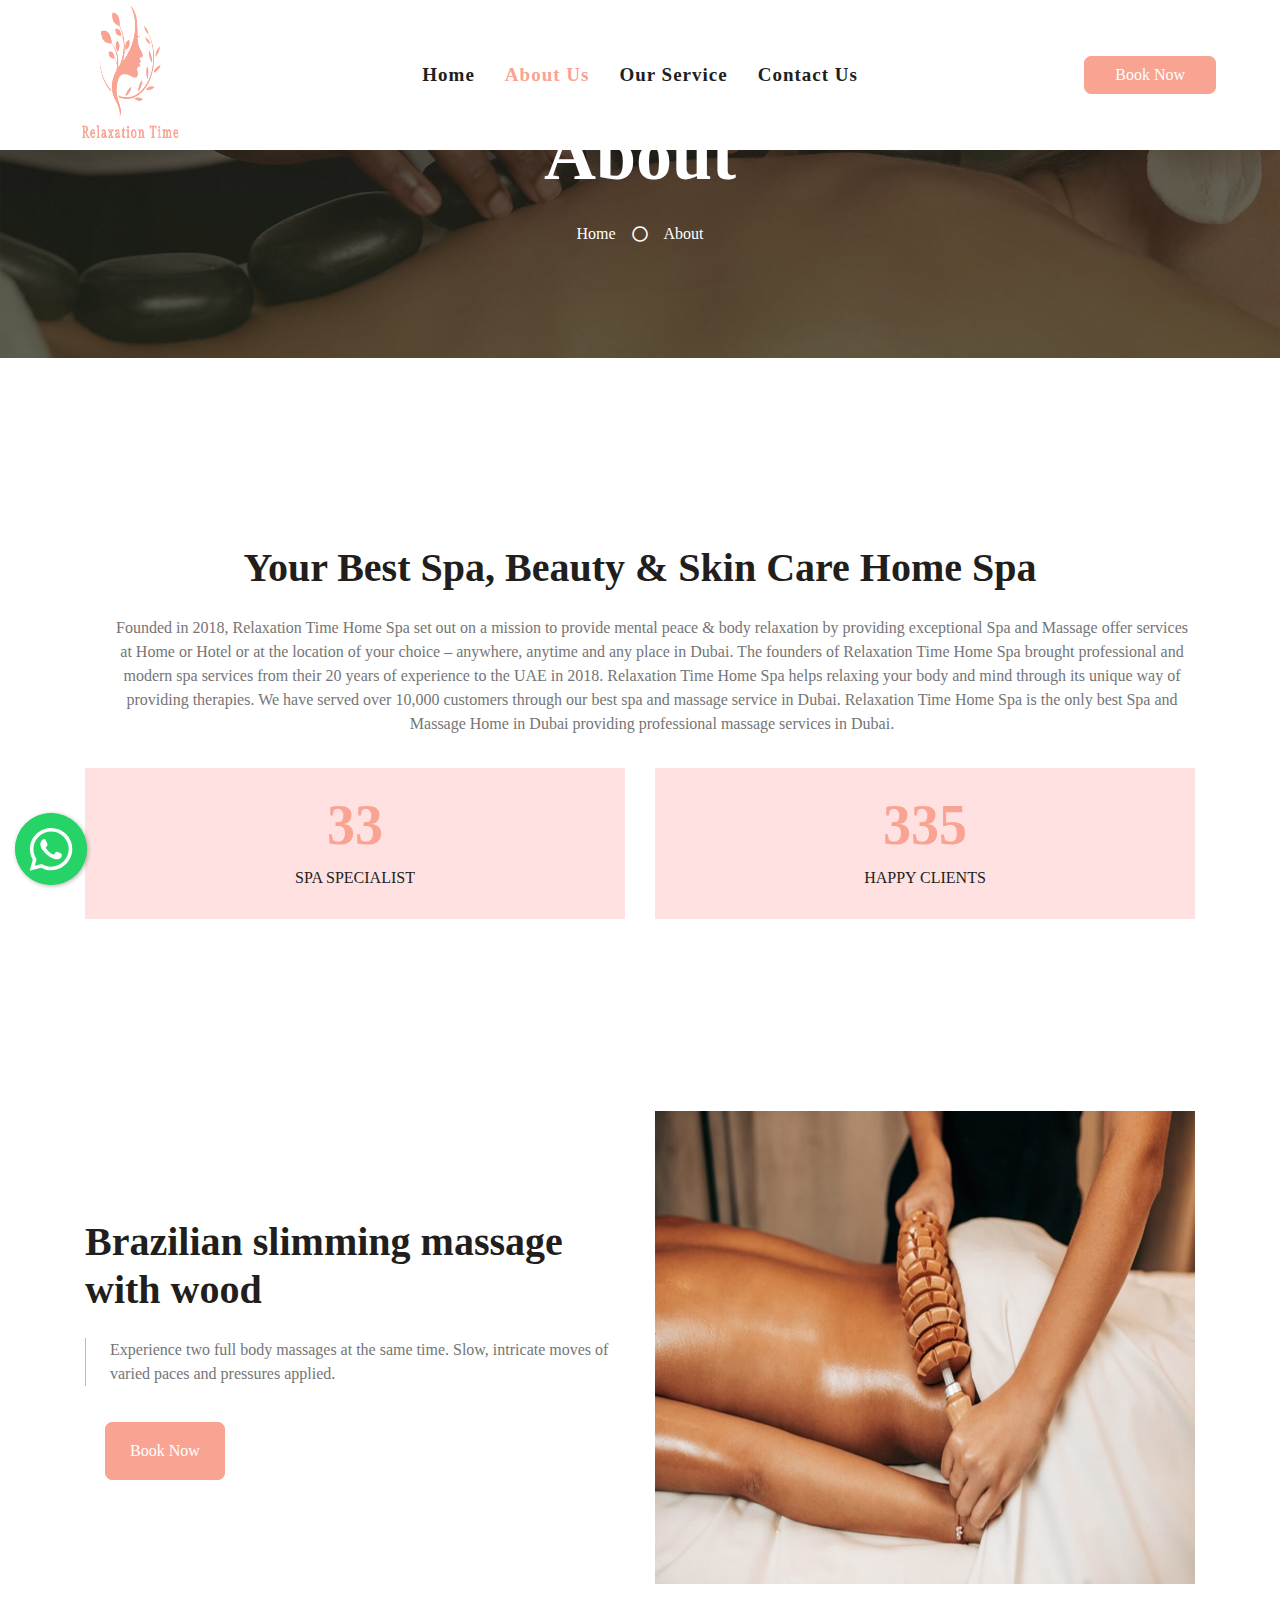
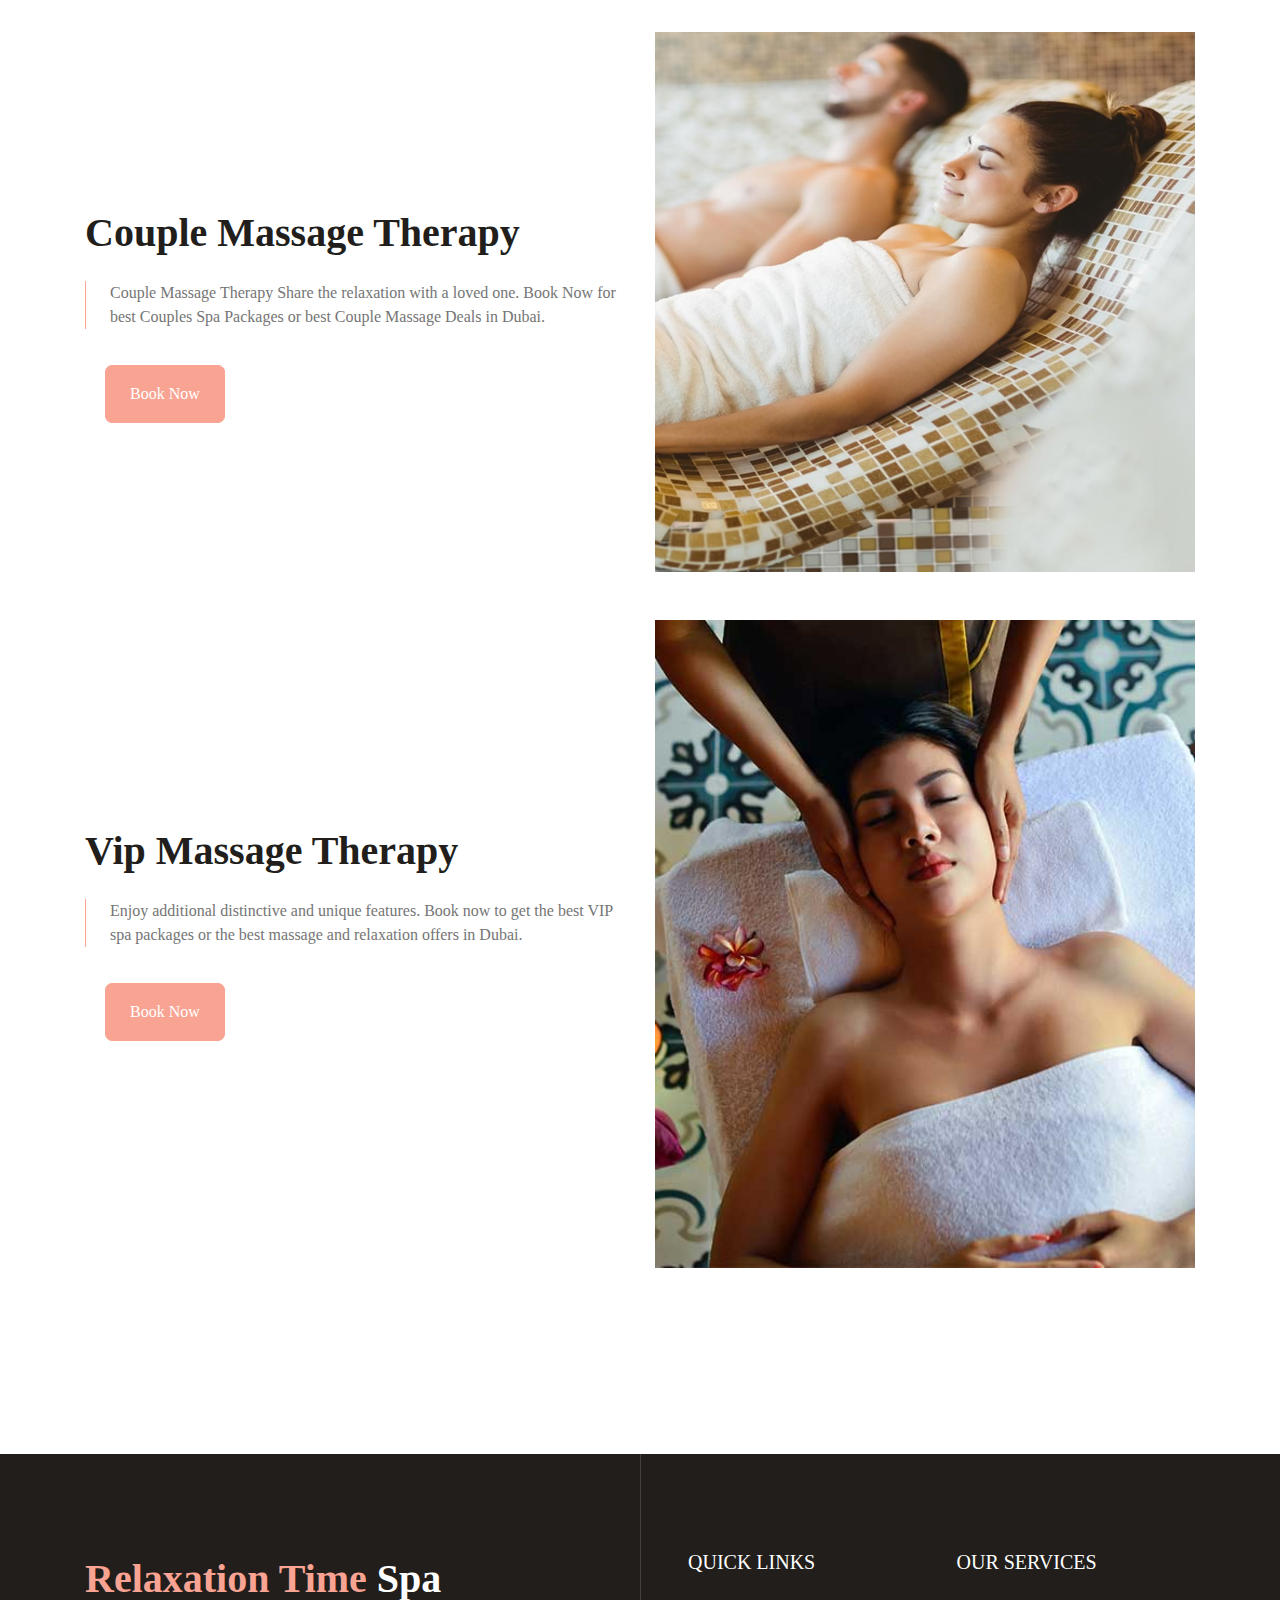
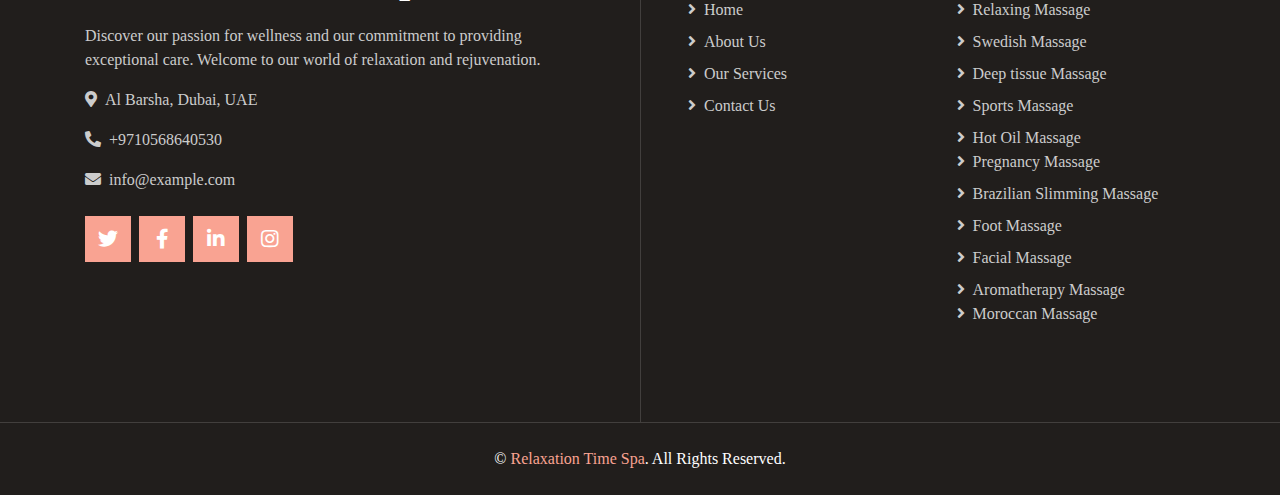
==== about.html @ ccd2147a "fix logo sizes" ====
<!DOCTYPE html>
<html lang="en">

<head>
    <meta charset="utf-8">
    <title>Relaxation time - Home spa</title>
    <meta content="width=device-width, initial-scale=1.0" name="viewport">


    <!-- Favicon -->
    <link href="img/favicon.ico" rel="icon">

    <!-- Google Web Fonts -->
    <link rel="preconnect" href="https://fonts.gstatic.com">
    <link href="https://fonts.googleapis.com/css2?family=Poppins:wght@400;500;600;700&display=swap" rel="stylesheet">

    <!-- Font Awesome -->
    <link href="https://cdnjs.cloudflare.com/ajax/libs/font-awesome/5.10.0/css/all.min.css" rel="stylesheet">

    <!-- Libraries Stylesheet -->
    <link href="lib/animate/animate.min.css" rel="stylesheet">
    <link href="lib/owlcarousel/assets/owl.carousel.min.css" rel="stylesheet">
    <link href="lib/tempusdominus/css/tempusdominus-bootstrap-4.min.css" rel="stylesheet" />

        <!-- Whatsapp package -->
        <link rel="stylesheet" href="css/floating-wpp.min.css">
    <!-- Customized Bootstrap Stylesheet -->
    <link href="css/style.css" rel="stylesheet">
</head>

<body>
    <!-- Topbar Start -->
    <!-- <div class="container-fluid bg-light d-none d-lg-block">
        <div class="row py-2 px-lg-5">
            <div class="col-lg-6 text-left mb-2 mb-lg-0">
                <div class="d-inline-flex align-items-center">
                    <small><i class="fa fa-phone-alt mr-2"></i>+012 345 6789</small>
                    <small class="px-3">|</small>
                    <small><i class="fa fa-envelope mr-2"></i>info@example.com</small>
                </div>
            </div>
            <div class="col-lg-6 text-right">
                <div class="d-inline-flex align-items-center">
                    <a class="text-primary px-2" href="">
                        <i class="fab fa-facebook-f"></i>
                    </a>
                    <a class="text-primary px-2" href="">
                        <i class="fab fa-twitter"></i>
                    </a>
                    <a class="text-primary px-2" href="">
                        <i class="fab fa-linkedin-in"></i>
                    </a>
                    <a class="text-primary px-2" href="">
                        <i class="fab fa-instagram"></i>
                    </a>
                    <a class="text-primary pl-2" href="">
                        <i class="fab fa-youtube"></i>
                    </a>
                </div>
            </div>
        </div>
    </div> -->
    <!-- Topbar End -->


    <!-- Navbar Start -->
    <div class="container-fluid p-0">
        <nav class="navbar navbar-expand-lg bg-white navbar-light py-3 py-lg-0 px-lg-5">
            <img href="index.html" class="navbar-brand ml-lg-3">
              <a href="index.html" style="justify-content: center;">  <img id="logo" src="img/logoo.png" >
            </a>
            <button type="button" class="navbar-toggler" data-toggle="collapse" data-target="#navbarCollapse">
                <span class="navbar-toggler-icon"></span>
            </button>
            <div class="collapse navbar-collapse justify-content-between px-lg-3" id="navbarCollapse">
                <div class="navbar-nav m-auto py-0">
                    <a href="index.html" class="nav-item nav-link">Home</a>
                    <a href="about.html" class="nav-item nav-link active">About Us</a>
                    <a href="service.html" class="nav-item nav-link">Our Service</a>
                    <!-- <a href="price.html" class="nav-item nav-link">Pricing</a> -->
                    <a href="contact.html" class="nav-item nav-link">Contact Us</a>                </div>
                <a href="" id="book-now" class="btn btn-primary d-none d-lg-block" onclick="openWhatsApp()">Book Now</a>
            </div>
        </nav>
    </div>
    <!-- Navbar End -->

<!-- whatsapp icon start-->

<div id="whatsapp"></div>


<!-- whatsapp icon end-->

    <!-- Header Start -->
    <div class="jumbotron jumbotron-fluid bg-jumbotron" style="margin-bottom: 90px;">
        <div class="container text-center py-5">
            <h3 class="text-white display-3 mb-4">About</h3>
            <div class="d-inline-flex align-items-center text-white">
                <p class="m-0"><a class="text-white" href="/index.html">Home</a></p>
                <i class="far fa-circle px-3"></i>
                <p class="m-0">About</p>
            </div>
        </div>
    </div>
    <!-- Header End -->


    <!-- About Start -->
    <div class="container-fluid py-5">
        <div class="container py-5">
            <div class="row align-items-center">

                <div class="col-lg-12">
                    <!-- <h6 class="d-inline-block text-primary text-uppercase bg-light py-1 px-2">About Us</h6> -->
                    <h1 class="mb-4" style="text-align: center;">Your Best Spa, Beauty & Skin Care Home Spa</h1>
                    <p class="pl-4  border-primary" style="text-align: center;">Founded in 2018, Relaxation Time Home Spa set out on a mission to provide mental peace & body relaxation by providing exceptional Spa and Massage offer services at Home or Hotel or at the location of your choice – anywhere, anytime and any place in Dubai. The founders of Relaxation Time Home Spa brought professional and modern spa services from their 20 years of experience to the UAE in 2018. Relaxation Time Home Spa helps relaxing your body and mind through its unique way of providing therapies. We have served over 10,000 customers through our best spa and massage service in Dubai. Relaxation Time Home Spa is the only best Spa and Massage Home in Dubai providing professional massage services in Dubai.</p>
                    <div class="row pt-3">
                        <div class="col-6">
                            <div class="bg-light text-center p-4">
                                <h3 class="display-4 text-primary" data-toggle="counter-up">99</h3>
                                <h6 class="text-uppercase">Spa Specialist</h6>
                            </div>
                        </div>
                        <div class="col-6">
                            <div class="bg-light text-center p-4">
                                <h3 class="display-4 text-primary" data-toggle="counter-up">999</h3>
                                <h6 class="text-uppercase">Happy Clients</h6>
                            </div>
                        </div>
                    </div>
                </div>

            </div>
        </div>
    </div>
    <!-- About End -->


  <!-- ////////////////////////////////////////////////////////////////////////////////////// -->

        <!-- Quick Start -->
        <div class="container-fluid py-5">
            <div class="container py-5">
                <div class="row align-items-center">
                    <div class="col-lg-6 mb-4">
                        <!-- <h6 class="d-inline-block text-primary text-uppercase bg-light py-1 px-2">About Us</h6> -->
                        <h1 class="mb-4">Brazilian slimming massage with wood</h1>
                        <p class="pl-4 border-left border-primary">Experience two full body massages at the same time. Slow, intricate moves of varied paces and pressures applied.</p>
                        <button class="btn btn-primary py-3 px-4" style="margin: 20px;" onclick="openWhatsApp()">
                            Book Now</button>
                    </div>
                    <div class="col-lg-6 pb-5 pb-lg-0">
                        <img class="img-fluid w-100 mb-5" src="img/service--1.jpeg" alt="">
                    </div>




                    <div class="col-lg-6">
                        
                        <!-- <h6 class="d-inline-block text-primary text-uppercase bg-light py-1 px-2">About Us</h6> -->
                        <h1 class="mb-4">Couple Massage Therapy</h1>
                        <p class="pl-4 border-left border-primary">Couple Massage Therapy Share the relaxation with a loved one. Book Now for best Couples Spa Packages or best Couple Massage Deals in Dubai.</p>
                       
                        <button class="btn btn-primary py-3 px-4" style="margin: 20px;" onclick="openWhatsApp()">
                            Book Now</button>
                        
                    </div>
                    <div class="col-lg-6 pb-5 pb-lg-0">
                        <img class="img-fluid w-100 mb-5" src="img/service--2.jpg" alt="">
                    </div>





                    <div class="col-lg-6">
                        <!-- <h6 class="d-inline-block text-primary text-uppercase bg-light py-1 px-2">About Us</h6> -->
                        <h1 class="mb-4">Vip Massage Therapy</h1>
                        <p class="pl-4 border-left border-primary">Enjoy additional distinctive and unique features. Book now to get the best VIP spa packages or the best massage and relaxation offers in Dubai.</p>
                        <button class="btn btn-primary py-3 px-4" style="margin: 20px;" onclick="openWhatsApp()">
                            Book Now</button>
                    </div>

                    <div class="col-lg-6 pb-5 pb-lg-0">
                        <img class="img-fluid w-100" src="img/service-3.jpg" alt="">
                    </div>
                </div>
            </div>
        </div>
        <!-- Quick End -->

        




   <!-- Footer Start -->
   <div class="footer container-fluid position-relative bg-dark py-5" style="margin-top: 90px;">
    <div class="container pt-5">
        <div class="row">
            <div class="col-lg-6 pr-lg-5 mb-5">
                <a href="index.html" class="navbar-brand">
                    <h1 class="mb-3 text-white"><span class="text-primary"> Relaxation Time </span> Spa </h1>
                </a>
                <p>Discover our passion for wellness and our commitment to providing exceptional care. Welcome to our world of relaxation and rejuvenation.</p>
                <p><i class="fa fa-map-marker-alt mr-2"></i>Al Barsha, Dubai, UAE</p>
                <p><i class="fa fa-phone-alt mr-2"></i>+9710568640530</p>
                <p><i class="fa fa-envelope mr-2"></i>info@example.com</p>
                <div class="d-flex justify-content-start mt-4">
                    <a class="btn btn-lg btn-primary btn-lg-square mr-2" href="#"><i class="fab fa-twitter"></i></a>
                    <a class="btn btn-lg btn-primary btn-lg-square mr-2" href="#"><i class="fab fa-facebook-f"></i></a>
                    <a class="btn btn-lg btn-primary btn-lg-square mr-2" href="#"><i class="fab fa-linkedin-in"></i></a>
                    <a class="btn btn-lg btn-primary btn-lg-square" href="#"><i class="fab fa-instagram"></i></a>
                </div>
            </div>
            <div class="col-lg-6 pl-lg-5">
                <div class="row">
                    <div class="col-lg-6 col-sm-6 mb-5">
                        <h5 class="text-white text-uppercase mb-4">Quick Links</h5>
                        <div class="d-flex flex-column justify-content-start">
                            <a class="text-white-50 mb-2" href="index.html"><i class="fa fa-angle-right mr-2"></i>Home</a>
                            <a class="text-white-50 mb-2" href="/about.html"><i class="fa fa-angle-right mr-2"></i>About Us</a>
                            <a class="text-white-50 mb-2" href="/service.html"><i class="fa fa-angle-right mr-2"></i>Our Services</a>
                            <!-- <a class="text-white-50 mb-2" href="/price.html"><i class="fa fa-angle-right mr-2"></i>Pricing Plan</a> -->
                            <a class="text-white-50" href="/contact.html"><i class="fa fa-angle-right mr-2"></i>Contact Us</a>
                        </div>
                    </div>
                    <div class="col-lg-6 col-sm-6 mb-5">
                        <h5 class="text-white text-uppercase mb-4">Our Services</h5>
                        <div class="d-flex flex-column justify-content-start">
                            <a class="text-white-50 mb-2" href="#" onclick="openWhatsApp()"><i class="fa fa-angle-right mr-2"></i>Relaxing Massage</a>
                            <a class="text-white-50 mb-2" href="#" onclick="openWhatsApp()"><i class="fa fa-angle-right mr-2"></i>Swedish Massage</a>
                            <a class="text-white-50 mb-2" href="#" onclick="openWhatsApp()"><i class="fa fa-angle-right mr-2"></i>Deep tissue Massage</a>
                            <a class="text-white-50 mb-2" href="#" onclick="openWhatsApp()"><i class="fa fa-angle-right mr-2"></i>Sports Massage</a>
                            <a class="text-white-50" href="#" onclick="openWhatsApp()"><i class="fa fa-angle-right mr-2"></i>Hot Oil Massage</a>
                            <a class="text-white-50 mb-2" href="#" onclick="openWhatsApp()"><i class="fa fa-angle-right mr-2"></i>Pregnancy Massage</a>
                            <a class="text-white-50 mb-2" href="#" onclick="openWhatsApp()"><i class="fa fa-angle-right mr-2"></i>Brazilian Slimming Massage</a>
                            <a class="text-white-50 mb-2" href="#" onclick="openWhatsApp()"><i class="fa fa-angle-right mr-2"></i>Foot Massage</a>
                            <a class="text-white-50 mb-2" href="#" onclick="openWhatsApp()"><i class="fa fa-angle-right mr-2"></i>Facial Massage</a>
                            <a class="text-white-50" href="#" onclick="openWhatsApp()"><i class="fa fa-angle-right mr-2"></i>Aromatherapy Massage</a>
                            <a class="text-white-50" href="#" onclick="openWhatsApp()"><i class="fa fa-angle-right mr-2"></i>Moroccan Massage</a> 
                        </div>
                    </div>
                    <!-- <div class="col-sm-12 mb-5">
                        <h5 class="text-white text-uppercase mb-4">Opening Time</h5>
                        <div class="w-100">
                            <div class="input-group">
                                    <ul class="list-inline">
                                        <li class="h6 py-1" style="color: white;"><i class="far fa-circle text-primary mr-3"></i>Every Day : 10:00 AM - 04:00 AM</li>
                                    </ul>
                                     <button href="" onclick="openWhatsApp()" class="btn btn-footer mt-2">Book Now</button> 
                                
                                 <input type="text" class="form-control border-light" style="padding: 30px;" placeholder="Your Email Address">
                                <div class="input-group-append">
                                    <button class="btn btn-primary px-4">Sign Up</button>
                                </div> 
                            </div>
                        </div>
                    </div> -->
                </div>
            </div>
        </div>
    </div>
</div>
<div class="container-fluid bg-dark text-light border-top py-4" style="border-color: rgba(256, 256, 256, .15) !important;">
    <div class="container">
        <div class="row">
            <div class="col-md-12 text-center text-md-left mb-3 mb-md-0">
                <p style="text-align: center;" class="m-0 text-white">&copy; <a href="#">Relaxation Time Spa</a>. All Rights Reserved.</p>
            </div>
        </div>
    </div>
</div>
<!-- Footer End -->


    <!-- Back to Top -->
    <a href="#" class="btn btn-lg btn-primary back-to-top"><i class="fa fa-angle-double-up"></i></a>


    <!-- JavaScript Libraries -->
    <script src="https://code.jquery.com/jquery-3.4.1.min.js"></script>
    <script src="https://stackpath.bootstrapcdn.com/bootstrap/4.4.1/js/bootstrap.bundle.min.js"></script>
    <script src="lib/easing/easing.min.js"></script>
    <script src="lib/waypoints/waypoints.min.js"></script>
    <script src="lib/counterup/counterup.min.js"></script>
    <script src="lib/owlcarousel/owl.carousel.min.js"></script>
    <script src="lib/tempusdominus/js/moment.min.js"></script>
    <script src="lib/tempusdominus/js/moment-timezone.min.js"></script>
    <script src="lib/tempusdominus/js/tempusdominus-bootstrap-4.min.js"></script>
    <script type="text/javascript" src="js/floating-wpp.min.js"></script>

    <!-- Contact Javascript File -->
    <script src="mail/jqBootstrapValidation.min.js"></script>
    <script src="mail/contact.js"></script>

    <!-- Template Javascript -->
    <script src="js/main.js"></script>
    <script>
        function redirectToPage(url) {
          window.location.href = url;
        }
        function openWhatsApp() {
    // رقم الهاتف
    var phoneNumber = '971556392757';

    // إنشاء الرابط لفتح محادثة جديدة على WhatsApp
    var url = 'https://wa.me/' + phoneNumber;

    // فتح الرابط في نافذة جديدة
    window.open(url, '_blank');
}

$('#whatsapp').floatingWhatsApp({
    phone: '5491133359850',
    popupMessage: 'Hello, how can we help you?',
    showPopup: true,
    showOnIE: false,
    headerTitle: 'Relaxation Home Spa',
    zIndex:9999,
    

});
        </script>
</body>

</html>
---- css/floating-wpp.min.css ----
.floating-wpp{position:fixed;bottom:15px;left:15px;font-size:14px;transition:bottom .2s}.floating-wpp .floating-wpp-button{position:relative;border-radius:50%;box-shadow:1px 1px 4px rgba(60,60,60,.4);transition:box-shadow .2s;cursor:pointer;overflow:hidden}.floating-wpp .floating-wpp-button img,.floating-wpp .floating-wpp-button svg{position:absolute;width:100%;height:auto;object-fit:cover;top:50%;left:50%;transform:translate3d(-50%,-50%,0);border-radius:50%}.floating-wpp:hover{bottom:17px}.floating-wpp:hover .floating-wpp-button{box-shadow:1px 2px 8px rgba(60,60,60,.4)}.floating-wpp .floating-wpp-popup{border-radius:6px;background-color:#E5DDD5;position:absolute;overflow:hidden;padding:0;box-shadow:1px 2px 8px rgba(60,60,60,.25);width:0;height:0;bottom:0;opacity:0;transition:bottom .1s ease-out,opacity .2s ease-out;transform-origin:bottom}.floating-wpp .floating-wpp-popup.active{padding:0 12px 12px;width:260px;height:auto;bottom:82px;opacity:1}.floating-wpp .floating-wpp-popup .floating-wpp-message{background-color:#fff;padding:8px;border-radius:0 5px 5px;box-shadow:1px 1px 1px rgba(0,0,0,.15);opacity:0;transition:opacity .2s}.floating-wpp .floating-wpp-popup.active .floating-wpp-message{opacity:1;transition-delay:.2s}.floating-wpp .floating-wpp-popup .floating-wpp-head{text-align:right;color:#fff;margin:0 -15px 10px;padding:6px 12px;display:flex;justify-content:space-between;cursor:pointer}.floating-wpp .floating-wpp-input-message{background-color:#fff;margin:10px -15px -15px;padding:0 15px;display:flex;align-items:center}.floating-wpp .floating-wpp-input-message textarea{border:1px solid #ccc;border-radius:4px;box-shadow:none;padding:8px;margin:10px 0;width:100%;max-width:100%;font-family:inherit;font-size:inherit;resize:none}.floating-wpp .floating-wpp-btn-send{margin-left:12px;font-size:0;cursor:pointer}
---- css/style.css ----
/******* Bootstrap Theming ********/
/*!
 * Bootstrap v4.5.3 (https://getbootstrap.com/)
 * Copyright 2011-2020 The Bootstrap Authors
 * Copyright 2011-2020 Twitter, Inc.
 * Licensed under MIT (https://github.com/twbs/bootstrap/blob/main/LICENSE)
 */
:root {
  --blue: #007bff;
  --indigo: #6610f2;
  --purple: #6f42c1;
  --pink: #e83e8c;
  --red: #dc3545;
  --orange: #fd7e14;
  --yellow: #ffc107;
  --green: #28a745;
  --teal: #20c997;
  --cyan: #17a2b8;
  --white: #fff;
  --gray: #6c757d;
  --gray-dark: #343a40;
  --primary: #F9A392;
  --secondary: #6EBBF6;
  --success: #28a745;
  --info: #17a2b8;
  --warning: #ffc107;
  --danger: #dc3545;
  --light: #FEF1EF;
  --dark: #211E1C;
  --breakpoint-xs: 0;
  --breakpoint-sm: 576px;
  --breakpoint-md: 768px;
  --breakpoint-lg: 992px;
  --breakpoint-xl: 1200px;
  --font-family-sans-serif: "Poppins", sans-serif;
  --font-family-monospace: SFMono-Regular, Menlo, Monaco, Consolas, "Liberation Mono", "Courier New", monospace;
    --font-family-cormorant:"Cormorant Garamond", serif;
}

*,
*::before,
*::after {
  box-sizing: border-box;
}

html {
  font-family: sans-serif;
  line-height: 1.15;
  -webkit-text-size-adjust: 100%;
  -webkit-tap-highlight-color: rgba(0, 0, 0, 0);
}

article, aside, figcaption, figure, footer, header, hgroup, main, nav, section {
  display: block;
}
.cormorant-garamond-regular {
    font-family: "Cormorant Garamond", serif;
    font-weight: 100;
    font-style: normal;
  }

body {
  margin: 0;
  font-family:'Times New Roman', Times, serif;
  font-size: 1rem;
  font-weight: 400;
  line-height: 1.5;
  color: #757575;
  text-align: left;
  background-color: #fff;
}

.description{
    margin-top: -30px;
    font-size: 55px;
    line-height: 1.03636em;
    font-weight: inherit;
}
.description-p{
font-size: 19px;
line-height: 1.842105263157895em;
font-weight: 300;
}

[tabindex="-1"]:focus:not(:focus-visible) {
  outline: 0 !important;
}

hr {
  box-sizing: content-box;
  height: 0;
  overflow: visible;
}

h1, h2, h3, h4, h5, h6 {
  margin-top: 0;
  margin-bottom: 0.5rem;
}

p {
  margin-top: 0;
  margin-bottom: 1rem;
}

#logo{
 height: 150px;
 width: 100px;
}

@media (max-width: 993px) {
  #logo{
  /* position:fixed; */
  margin-left: -395px;
  /* right: auto; */
}
}

@media (max-width: 800px) {
  #logo{
  /* position:fixed; */
  margin-left: -164px;
  /* right: auto; */
}
}


abbr[title],
abbr[data-original-title] {
  text-decoration: underline;
  text-decoration: underline dotted;
  cursor: help;
  border-bottom: 0;
  text-decoration-skip-ink: none;
}

address {
  margin-bottom: 1rem;
  font-style: normal;
  line-height: inherit;
}

ol,
ul,
dl {
  margin-top: 0;
  margin-bottom: 1rem;
}

ol ol,
ul ul,
ol ul,
ul ol {
  margin-bottom: 0;
}

dt {
  font-weight: 700;
}

dd {
  margin-bottom: .5rem;
  margin-left: 0;
}

blockquote {
  margin: 0 0 1rem;
}

b,
strong {
  font-weight: bolder;
}

small {
  font-size: 80%;
}

sub,
sup {
  position: relative;
  font-size: 75%;
  line-height: 0;
  vertical-align: baseline;
}

sub {
  bottom: -.25em;
}

sup {
  top: -.5em;
}

a {
  color: #F9A392;
  text-decoration: none;
  background-color: transparent;
}

a:hover {
  color: #f56649;
  text-decoration: underline;
}

a:not([href]):not([class]) {
  color: inherit;
  text-decoration: none;
}

a:not([href]):not([class]):hover {
  color: inherit;
  text-decoration: none;
}

pre,
code,
kbd,
samp {
  font-family: SFMono-Regular, Menlo, Monaco, Consolas, "Liberation Mono", "Courier New", monospace;
  font-size: 1em;
}

pre {
  margin-top: 0;
  margin-bottom: 1rem;
  overflow: auto;
  -ms-overflow-style: scrollbar;
}

figure {
  margin: 0 0 1rem;
}

img {
  vertical-align: middle;
  border-style: none;
}

svg {
  overflow: hidden;
  vertical-align: middle;
}

table {
  border-collapse: collapse;
}

caption {
  padding-top: 0.75rem;
  padding-bottom: 0.75rem;
  color: #6c757d;
  text-align: left;
  caption-side: bottom;
}

th {
  text-align: inherit;
  text-align: -webkit-match-parent;
}

label {
  display: inline-block;
  margin-bottom: 0.5rem;
}

button {
  border-radius: 0;
}

button:focus {
  outline: 1px dotted;
  outline: 5px auto -webkit-focus-ring-color;
}

input,
button,
select,
optgroup,
textarea {
  margin: 0;
  font-family: inherit;
  font-size: inherit;
  line-height: inherit;
}

button,
input {
  overflow: visible;
}

button,
select {
  text-transform: none;
}

[role="button"] {
  cursor: pointer;
}

select {
  word-wrap: normal;
}

button,
[type="button"],
[type="reset"],
[type="submit"] {
  -webkit-appearance: button;
}

button:not(:disabled),
[type="button"]:not(:disabled),
[type="reset"]:not(:disabled),
[type="submit"]:not(:disabled) {
  cursor: pointer;
}

button::-moz-focus-inner,
[type="button"]::-moz-focus-inner,
[type="reset"]::-moz-focus-inner,
[type="submit"]::-moz-focus-inner {
  padding: 0;
  border-style: none;
}

input[type="radio"],
input[type="checkbox"] {
  box-sizing: border-box;
  padding: 0;
}

textarea {
  overflow: auto;
  resize: vertical;
}

fieldset {
  min-width: 0;
  padding: 0;
  margin: 0;
  border: 0;
}

legend {
  display: block;
  width: 100%;
  max-width: 100%;
  padding: 0;
  margin-bottom: .5rem;
  font-size: 1.5rem;
  line-height: inherit;
  color: inherit;
  white-space: normal;
}

@media (max-width: 1200px) {
  legend {
    font-size: calc(1.275rem + 0.3vw) ;
  }
}

progress {
  vertical-align: baseline;
}

[type="number"]::-webkit-inner-spin-button,
[type="number"]::-webkit-outer-spin-button {
  height: auto;
}

[type="search"] {
  outline-offset: -2px;
  -webkit-appearance: none;
}

[type="search"]::-webkit-search-decoration {
  -webkit-appearance: none;
}

::-webkit-file-upload-button {
  font: inherit;
  -webkit-appearance: button;
}

output {
  display: inline-block;
}

summary {
  display: list-item;
  cursor: pointer;
}

template {
  display: none;
}

[hidden] {
  display: none !important;
}

h1, h2, h3, h4, h5, h6,
.h1, .h2, .h3, .h4, .h5, .h6 {
  margin-bottom: 0.5rem;
  font-weight: 500;
  line-height: 1.2;
  color: #211E1C;
}

h1, .h1 {
  font-size: 2.5rem;
}

@media (max-width: 1200px) {
  h1, .h1 {
    font-size: calc(1.375rem + 1.5vw) ;
  }
}

h2, .h2 {
  font-size: 2rem;
}

@media (max-width: 1200px) {
  h2, .h2 {
    font-size: calc(1.325rem + 0.9vw) ;
  }
}

h3, .h3 {
  font-size: 1.75rem;
}

@media (max-width: 1200px) {
  h3, .h3 {
    font-size: calc(1.3rem + 0.6vw) ;
  }
}

h4, .h4 {
  font-size: 1.5rem;
}

@media (max-width: 1200px) {
  h4, .h4 {
    font-size: calc(1.275rem + 0.3vw) ;
  }
}

h5, .h5 {
  font-size: 1.25rem;
}

h6, .h6 {
  font-size: 1rem;
}

.lead {
  font-size: 1.25rem;
  font-weight: 300;
}

.display-1 {
  font-size: 6rem;
  font-weight: 300;
  line-height: 1.2;
}

@media (max-width: 1200px) {
  .display-1 {
    font-size: calc(1.725rem + 5.7vw) ;
  }
}

.display-2 {
  font-size: 5.5rem;
  font-weight: 300;
  line-height: 1.2;
}

@media (max-width: 1200px) {
  .display-2 {
    font-size: calc(1.675rem + 5.1vw) ;
  }
}

.display-3 {
  font-size: 4.5rem;
  font-weight: 300;
  line-height: 1.2;
}

@media (max-width: 1200px) {
  .display-3 {
    font-size: calc(1.575rem + 3.9vw) ;
  }
}

.display-4 {
  font-size: 3.5rem;
  font-weight: 300;
  line-height: 1.2;
}

@media (max-width: 1200px) {
  .display-4 {
    font-size: calc(1.475rem + 2.7vw) ;
  }
}

hr {
  margin-top: 1rem;
  margin-bottom: 1rem;
  border: 0;
  border-top: 1px solid rgba(0, 0, 0, 0.1);
}

small,
.small {
  font-size: 80%;
  font-weight: 400;
}

mark,
.mark {
  padding: 0.2em;
  background-color: #fcf8e3;
}

.list-unstyled {
  padding-left: 0;
  list-style: none;
}

.list-inline {
  padding-left: 0;
  list-style: none;
}

.list-inline-item {
  display: inline-block;
}

.list-inline-item:not(:last-child) {
  margin-right: 0.5rem;
}

.initialism {
  font-size: 90%;
  text-transform: uppercase;
}

.blockquote {
  margin-bottom: 1rem;
  font-size: 1.25rem;
}

.blockquote-footer {
  display: block;
  font-size: 80%;
  color: #6c757d;
}

.blockquote-footer::before {
  content: "\2014\00A0";
}

.img-fluid {
  max-width: 100%;
  height: auto;
}

.img-thumbnail {
  padding: 0.25rem;
  background-color: #fff;
  border: 1px solid #dee2e6;
  max-width: 100%;
  height: auto;
}

.figure {
  display: inline-block;
}

.figure-img {
  margin-bottom: 0.5rem;
  line-height: 1;
}

.figure-caption {
  font-size: 90%;
  color: #6c757d;
}

code {
  font-size: 87.5%;
  color: #e83e8c;
  word-wrap: break-word;
}

a > code {
  color: inherit;
}

kbd {
  padding: 0.2rem 0.4rem;
  font-size: 87.5%;
  color: #fff;
  background-color: #212529;
}

kbd kbd {
  padding: 0;
  font-size: 100%;
  font-weight: 700;
}

pre {
  display: block;
  font-size: 87.5%;
  color: #212529;
}

pre code {
  font-size: inherit;
  color: inherit;
  word-break: normal;
}

.pre-scrollable {
  max-height: 340px;
  overflow-y: scroll;
}

.container,
.container-fluid,
.container-sm,
.container-md,
.container-lg,
.container-xl {
  width: 100%;
  padding-right: 15px;
  padding-left: 15px;
  margin-right: auto;
  margin-left: auto;
}


@media (min-width: 576px) {
  .container, .container-sm {
    max-width: 540px;
  }
}

@media (min-width: 768px) {
  .container, .container-sm, .container-md {
    max-width: 720px;
  }
}

@media (min-width: 992px) {
  .container, .container-sm, .container-md, .container-lg {
    max-width: 960px;
  }
}

@media (min-width: 1200px) {
  .container, .container-sm, .container-md, .container-lg, .container-xl {
    max-width: 1140px;
  }
}

.row {
  display: flex;
  flex-wrap: wrap;
  margin-right: -15px;
  margin-left: -15px;
}

.no-gutters {
  margin-right: 0;
  margin-left: 0;
}

.no-gutters > .col,
.no-gutters > [class*="col-"] {
  padding-right: 0;
  padding-left: 0;
}

.col-1, .col-2, .col-3, .col-4, .col-5, .col-6, .col-7, .col-8, .col-9, .col-10, .col-11, .col-12, .col,
.col-auto, .col-sm-1, .col-sm-2, .col-sm-3, .col-sm-4, .col-sm-5, .col-sm-6, .col-sm-7, .col-sm-8, .col-sm-9, .col-sm-10, .col-sm-11, .col-sm-12, .col-sm,
.col-sm-auto, .col-md-1, .col-md-2, .col-md-3, .col-md-4, .col-md-5, .col-md-6, .col-md-7, .col-md-8, .col-md-9, .col-md-10, .col-md-11, .col-md-12, .col-md,
.col-md-auto, .col-lg-1, .col-lg-2, .col-lg-3, .col-lg-4, .col-lg-5, .col-lg-6, .col-lg-7, .col-lg-8, .col-lg-9, .col-lg-10, .col-lg-11, .col-lg-12, .col-lg,
.col-lg-auto, .col-xl-1, .col-xl-2, .col-xl-3, .col-xl-4, .col-xl-5, .col-xl-6, .col-xl-7, .col-xl-8, .col-xl-9, .col-xl-10, .col-xl-11, .col-xl-12, .col-xl,
.col-xl-auto {
  position: relative;
  width: 100%;
  padding-right: 15px;
  padding-left: 15px;
}

.col {
  flex-basis: 0;
  flex-grow: 1;
  max-width: 100%;
}

.row-cols-1 > * {
  flex: 0 0 100%;
  max-width: 100%;
}

.row-cols-2 > * {
  flex: 0 0 50%;
  max-width: 50%;
}

.row-cols-3 > * {
  flex: 0 0 33.33333%;
  max-width: 33.33333%;
}

.row-cols-4 > * {
  flex: 0 0 25%;
  max-width: 25%;
}

.row-cols-5 > * {
  flex: 0 0 20%;
  max-width: 20%;
}

.row-cols-6 > * {
  flex: 0 0 16.66667%;
  max-width: 16.66667%;
}

.col-auto {
  flex: 0 0 auto;
  width: auto;
  max-width: 100%;
}

.col-1 {
  flex: 0 0 8.33333%;
  max-width: 8.33333%;
}

.col-2 {
  flex: 0 0 16.66667%;
  max-width: 16.66667%;
}

.col-3 {
  flex: 0 0 25%;
  max-width: 25%;
}

.col-4 {
  flex: 0 0 33.33333%;
  max-width: 33.33333%;
}

.col-5 {
  flex: 0 0 41.66667%;
  max-width: 41.66667%;
}

.col-6 {
  flex: 0 0 50%;
  max-width: 50%;
}

.col-7 {
  flex: 0 0 58.33333%;
  max-width: 58.33333%;
}

.col-8 {
  flex: 0 0 66.66667%;
  max-width: 66.66667%;
}

.col-9 {
  flex: 0 0 75%;
  max-width: 75%;
}

.col-10 {
  flex: 0 0 83.33333%;
  max-width: 83.33333%;
}

.col-11 {
  flex: 0 0 91.66667%;
  max-width: 91.66667%;
}

.col-12 {
  flex: 0 0 100%;
  max-width: 100%;
}

.order-first {
  order: -1;
}

.order-last {
  order: 13;
}

.order-0 {
  order: 0;
}

.order-1 {
  order: 1;
}

.order-2 {
  order: 2;
}

.order-3 {
  order: 3;
}

.order-4 {
  order: 4;
}

.order-5 {
  order: 5;
}

.order-6 {
  order: 6;
}

.order-7 {
  order: 7;
}

.order-8 {
  order: 8;
}

.order-9 {
  order: 9;
}

.order-10 {
  order: 10;
}

.order-11 {
  order: 11;
}

.order-12 {
  order: 12;
}

.offset-1 {
  margin-left: 8.33333%;
}

.offset-2 {
  margin-left: 16.66667%;
}

.offset-3 {
  margin-left: 25%;
}

.offset-4 {
  margin-left: 33.33333%;
}

.offset-5 {
  margin-left: 41.66667%;
}

.offset-6 {
  margin-left: 50%;
}

.offset-7 {
  margin-left: 58.33333%;
}

.offset-8 {
  margin-left: 66.66667%;
}

.offset-9 {
  margin-left: 75%;
}

.offset-10 {
  margin-left: 83.33333%;
}

.offset-11 {
  margin-left: 91.66667%;
}

@media (min-width: 576px) {
  .col-sm {
    flex-basis: 0;
    flex-grow: 1;
    max-width: 100%;
  }
  .row-cols-sm-1 > * {
    flex: 0 0 100%;
    max-width: 100%;
  }
  .row-cols-sm-2 > * {
    flex: 0 0 50%;
    max-width: 50%;
  }
  .row-cols-sm-3 > * {
    flex: 0 0 33.33333%;
    max-width: 33.33333%;
  }
  .row-cols-sm-4 > * {
    flex: 0 0 25%;
    max-width: 25%;
  }
  .row-cols-sm-5 > * {
    flex: 0 0 20%;
    max-width: 20%;
  }
  .row-cols-sm-6 > * {
    flex: 0 0 16.66667%;
    max-width: 16.66667%;
  }
  .col-sm-auto {
    flex: 0 0 auto;
    width: auto;
    max-width: 100%;
  }
  .col-sm-1 {
    flex: 0 0 8.33333%;
    max-width: 8.33333%;
  }
  .col-sm-2 {
    flex: 0 0 16.66667%;
    max-width: 16.66667%;
  }
  .col-sm-3 {
    flex: 0 0 25%;
    max-width: 25%;
  }
  .col-sm-4 {
    flex: 0 0 33.33333%;
    max-width: 33.33333%;
  }
  .col-sm-5 {
    flex: 0 0 41.66667%;
    max-width: 41.66667%;
  }
  .col-sm-6 {
    flex: 0 0 50%;
    max-width: 50%;
  }
  .col-sm-7 {
    flex: 0 0 58.33333%;
    max-width: 58.33333%;
  }
  .col-sm-8 {
    flex: 0 0 66.66667%;
    max-width: 66.66667%;
  }
  .col-sm-9 {
    flex: 0 0 75%;
    max-width: 75%;
  }
  .col-sm-10 {
    flex: 0 0 83.33333%;
    max-width: 83.33333%;
  }
  .col-sm-11 {
    flex: 0 0 91.66667%;
    max-width: 91.66667%;
  }
  .col-sm-12 {
    flex: 0 0 100%;
    max-width: 100%;
  }
  .order-sm-first {
    order: -1;
  }
  .order-sm-last {
    order: 13;
  }
  .order-sm-0 {
    order: 0;
  }
  .order-sm-1 {
    order: 1;
  }
  .order-sm-2 {
    order: 2;
  }
  .order-sm-3 {
    order: 3;
  }
  .order-sm-4 {
    order: 4;
  }
  .order-sm-5 {
    order: 5;
  }
  .order-sm-6 {
    order: 6;
  }
  .order-sm-7 {
    order: 7;
  }
  .order-sm-8 {
    order: 8;
  }
  .order-sm-9 {
    order: 9;
  }
  .order-sm-10 {
    order: 10;
  }
  .order-sm-11 {
    order: 11;
  }
  .order-sm-12 {
    order: 12;
  }
  .offset-sm-0 {
    margin-left: 0;
  }
  .offset-sm-1 {
    margin-left: 8.33333%;
  }
  .offset-sm-2 {
    margin-left: 16.66667%;
  }
  .offset-sm-3 {
    margin-left: 25%;
  }
  .offset-sm-4 {
    margin-left: 33.33333%;
  }
  .offset-sm-5 {
    margin-left: 41.66667%;
  }
  .offset-sm-6 {
    margin-left: 50%;
  }
  .offset-sm-7 {
    margin-left: 58.33333%;
  }
  .offset-sm-8 {
    margin-left: 66.66667%;
  }
  .offset-sm-9 {
    margin-left: 75%;
  }
  .offset-sm-10 {
    margin-left: 83.33333%;
  }
  .offset-sm-11 {
    margin-left: 91.66667%;
  }
}

@media (min-width: 768px) {
  .col-md {
    flex-basis: 0;
    flex-grow: 1;
    max-width: 100%;
  }
  .row-cols-md-1 > * {
    flex: 0 0 100%;
    max-width: 100%;
  }
  .row-cols-md-2 > * {
    flex: 0 0 50%;
    max-width: 50%;
  }
  .row-cols-md-3 > * {
    flex: 0 0 33.33333%;
    max-width: 33.33333%;
  }
  .row-cols-md-4 > * {
    flex: 0 0 25%;
    max-width: 25%;
  }
  .row-cols-md-5 > * {
    flex: 0 0 20%;
    max-width: 20%;
  }
  .row-cols-md-6 > * {
    flex: 0 0 16.66667%;
    max-width: 16.66667%;
  }
  .col-md-auto {
    flex: 0 0 auto;
    width: auto;
    max-width: 100%;
  }
  .col-md-1 {
    flex: 0 0 8.33333%;
    max-width: 8.33333%;
  }
  .col-md-2 {
    flex: 0 0 16.66667%;
    max-width: 16.66667%;
  }
  .col-md-3 {
    flex: 0 0 25%;
    max-width: 25%;
  }
  .col-md-4 {
    flex: 0 0 33.33333%;
    max-width: 33.33333%;
  }
  .col-md-5 {
    flex: 0 0 41.66667%;
    max-width: 41.66667%;
  }
  .col-md-6 {
    flex: 0 0 50%;
    max-width: 50%;
  }
  .col-md-7 {
    flex: 0 0 58.33333%;
    max-width: 58.33333%;
  }
  .col-md-8 {
    flex: 0 0 66.66667%;
    max-width: 66.66667%;
  }
  .col-md-9 {
    flex: 0 0 75%;
    max-width: 75%;
  }
  .col-md-10 {
    flex: 0 0 83.33333%;
    max-width: 83.33333%;
  }
  .col-md-11 {
    flex: 0 0 91.66667%;
    max-width: 91.66667%;
  }
  .col-md-12 {
    flex: 0 0 100%;
    max-width: 100%;
  }
  .order-md-first {
    order: -1;
  }
  .order-md-last {
    order: 13;
  }
  .order-md-0 {
    order: 0;
  }
  .order-md-1 {
    order: 1;
  }
  .order-md-2 {
    order: 2;
  }
  .order-md-3 {
    order: 3;
  }
  .order-md-4 {
    order: 4;
  }
  .order-md-5 {
    order: 5;
  }
  .order-md-6 {
    order: 6;
  }
  .order-md-7 {
    order: 7;
  }
  .order-md-8 {
    order: 8;
  }
  .order-md-9 {
    order: 9;
  }
  .order-md-10 {
    order: 10;
  }
  .order-md-11 {
    order: 11;
  }
  .order-md-12 {
    order: 12;
  }
  .offset-md-0 {
    margin-left: 0;
  }
  .offset-md-1 {
    margin-left: 8.33333%;
  }
  .offset-md-2 {
    margin-left: 16.66667%;
  }
  .offset-md-3 {
    margin-left: 25%;
  }
  .offset-md-4 {
    margin-left: 33.33333%;
  }
  .offset-md-5 {
    margin-left: 41.66667%;
  }
  .offset-md-6 {
    margin-left: 50%;
  }
  .offset-md-7 {
    margin-left: 58.33333%;
  }
  .offset-md-8 {
    margin-left: 66.66667%;
  }
  .offset-md-9 {
    margin-left: 75%;
  }
  .offset-md-10 {
    margin-left: 83.33333%;
  }
  .offset-md-11 {
    margin-left: 91.66667%;
  }
}

@media (min-width: 992px) {
  .col-lg {
    flex-basis: 0;
    flex-grow: 1;
    max-width: 100%;
  }
  .row-cols-lg-1 > * {
    flex: 0 0 100%;
    max-width: 100%;
  }
  .row-cols-lg-2 > * {
    flex: 0 0 50%;
    max-width: 50%;
  }
  .row-cols-lg-3 > * {
    flex: 0 0 33.33333%;
    max-width: 33.33333%;
  }
  .row-cols-lg-4 > * {
    flex: 0 0 25%;
    max-width: 25%;
  }
  .row-cols-lg-5 > * {
    flex: 0 0 20%;
    max-width: 20%;
  }
  .row-cols-lg-6 > * {
    flex: 0 0 16.66667%;
    max-width: 16.66667%;
  }
  .col-lg-auto {
    flex: 0 0 auto;
    width: auto;
    max-width: 100%;
  }
  .col-lg-1 {
    flex: 0 0 8.33333%;
    max-width: 8.33333%;
  }
  .col-lg-2 {
    flex: 0 0 16.66667%;
    max-width: 16.66667%;
  }
  .col-lg-3 {
    flex: 0 0 25%;
    max-width: 25%;
  }
  .col-lg-4 {
    flex: 0 0 33.33333%;
    max-width: 33.33333%;
  }
  .col-lg-5 {
    flex: 0 0 41.66667%;
    max-width: 41.66667%;
  }
  .col-lg-6 {
    flex: 0 0 50%;
    max-width: 50%;
  }
  .col-lg-7 {
    flex: 0 0 58.33333%;
    max-width: 58.33333%;
  }
  .col-lg-8 {
    flex: 0 0 66.66667%;
    max-width: 66.66667%;
  }
  .col-lg-9 {
    flex: 0 0 75%;
    max-width: 75%;
  }
  .col-lg-10 {
    flex: 0 0 83.33333%;
    max-width: 83.33333%;
  }
  .col-lg-11 {
    flex: 0 0 91.66667%;
    max-width: 91.66667%;
  }
  .col-lg-12 {
    flex: 0 0 100%;
    max-width: 100%;
  }
  .order-lg-first {
    order: -1;
  }
  .order-lg-last {
    order: 13;
  }
  .order-lg-0 {
    order: 0;
  }
  .order-lg-1 {
    order: 1;
  }
  .order-lg-2 {
    order: 2;
  }
  .order-lg-3 {
    order: 3;
  }
  .order-lg-4 {
    order: 4;
  }
  .order-lg-5 {
    order: 5;
  }
  .order-lg-6 {
    order: 6;
  }
  .order-lg-7 {
    order: 7;
  }
  .order-lg-8 {
    order: 8;
  }
  .order-lg-9 {
    order: 9;
  }
  .order-lg-10 {
    order: 10;
  }
  .order-lg-11 {
    order: 11;
  }
  .order-lg-12 {
    order: 12;
  }
  .offset-lg-0 {
    margin-left: 0;
  }
  .offset-lg-1 {
    margin-left: 8.33333%;
  }
  .offset-lg-2 {
    margin-left: 16.66667%;
  }
  .offset-lg-3 {
    margin-left: 25%;
  }
  .offset-lg-4 {
    margin-left: 33.33333%;
  }
  .offset-lg-5 {
    margin-left: 41.66667%;
  }
  .offset-lg-6 {
    margin-left: 50%;
  }
  .offset-lg-7 {
    margin-left: 58.33333%;
  }
  .offset-lg-8 {
    margin-left: 66.66667%;
  }
  .offset-lg-9 {
    margin-left: 75%;
  }
  .offset-lg-10 {
    margin-left: 83.33333%;
  }
  .offset-lg-11 {
    margin-left: 91.66667%;
  }
}

@media (min-width: 1200px) {
  .col-xl {
    flex-basis: 0;
    flex-grow: 1;
    max-width: 100%;
  }
  .row-cols-xl-1 > * {
    flex: 0 0 100%;
    max-width: 100%;
  }
  .row-cols-xl-2 > * {
    flex: 0 0 50%;
    max-width: 50%;
  }
  .row-cols-xl-3 > * {
    flex: 0 0 33.33333%;
    max-width: 33.33333%;
  }
  .row-cols-xl-4 > * {
    flex: 0 0 25%;
    max-width: 25%;
  }
  .row-cols-xl-5 > * {
    flex: 0 0 20%;
    max-width: 20%;
  }
  .row-cols-xl-6 > * {
    flex: 0 0 16.66667%;
    max-width: 16.66667%;
  }
  .col-xl-auto {
    flex: 0 0 auto;
    width: auto;
    max-width: 100%;
  }
  .col-xl-1 {
    flex: 0 0 8.33333%;
    max-width: 8.33333%;
  }
  .col-xl-2 {
    flex: 0 0 16.66667%;
    max-width: 16.66667%;
  }
  .col-xl-3 {
    flex: 0 0 25%;
    max-width: 25%;
  }
  .col-xl-4 {
    flex: 0 0 33.33333%;
    max-width: 33.33333%;
  }
  .col-xl-5 {
    flex: 0 0 41.66667%;
    max-width: 41.66667%;
  }
  .col-xl-6 {
    flex: 0 0 50%;
    max-width: 50%;
  }
  .col-xl-7 {
    flex: 0 0 58.33333%;
    max-width: 58.33333%;
  }
  .col-xl-8 {
    flex: 0 0 66.66667%;
    max-width: 66.66667%;
  }
  .col-xl-9 {
    flex: 0 0 75%;
    max-width: 75%;
  }
  .col-xl-10 {
    flex: 0 0 83.33333%;
    max-width: 83.33333%;
  }
  .col-xl-11 {
    flex: 0 0 91.66667%;
    max-width: 91.66667%;
  }
  .col-xl-12 {
    flex: 0 0 100%;
    max-width: 100%;
  }
  .order-xl-first {
    order: -1;
  }
  .order-xl-last {
    order: 13;
  }
  .order-xl-0 {
    order: 0;
  }
  .order-xl-1 {
    order: 1;
  }
  .order-xl-2 {
    order: 2;
  }
  .order-xl-3 {
    order: 3;
  }
  .order-xl-4 {
    order: 4;
  }
  .order-xl-5 {
    order: 5;
  }
  .order-xl-6 {
    order: 6;
  }
  .order-xl-7 {
    order: 7;
  }
  .order-xl-8 {
    order: 8;
  }
  .order-xl-9 {
    order: 9;
  }
  .order-xl-10 {
    order: 10;
  }
  .order-xl-11 {
    order: 11;
  }
  .order-xl-12 {
    order: 12;
  }
  .offset-xl-0 {
    margin-left: 0;
  }
  .offset-xl-1 {
    margin-left: 8.33333%;
  }
  .offset-xl-2 {
    margin-left: 16.66667%;
  }
  .offset-xl-3 {
    margin-left: 25%;
  }
  .offset-xl-4 {
    margin-left: 33.33333%;
  }
  .offset-xl-5 {
    margin-left: 41.66667%;
  }
  .offset-xl-6 {
    margin-left: 50%;
  }
  .offset-xl-7 {
    margin-left: 58.33333%;
  }
  .offset-xl-8 {
    margin-left: 66.66667%;
  }
  .offset-xl-9 {
    margin-left: 75%;
  }
  .offset-xl-10 {
    margin-left: 83.33333%;
  }
  .offset-xl-11 {
    margin-left: 91.66667%;
  }
}

.table {
  width: 100%;
  margin-bottom: 1rem;
  color: #757575;
}

.table th,
.table td {
  padding: 0.75rem;
  vertical-align: top;
  border-top: 1px solid #dee2e6;
}

.table thead th {
  vertical-align: bottom;
  border-bottom: 2px solid #dee2e6;
}

.table tbody + tbody {
  border-top: 2px solid #dee2e6;
}

.table-sm th,
.table-sm td {
  padding: 0.3rem;
}

.table-bordered {
  border: 1px solid #dee2e6;
}

.table-bordered th,
.table-bordered td {
  border: 1px solid #dee2e6;
}

.table-bordered thead th,
.table-bordered thead td {
  border-bottom-width: 2px;
}

.table-borderless th,
.table-borderless td,
.table-borderless thead th,
.table-borderless tbody + tbody {
  border: 0;
}

.table-striped tbody tr:nth-of-type(odd) {
  background-color: rgba(0, 0, 0, 0.05);
}

.table-hover tbody tr:hover {
  color: #757575;
  background-color: rgba(0, 0, 0, 0.075);
}

.table-primary,
.table-primary > th,
.table-primary > td {
  background-color: #fde5e0;
}

.table-primary th,
.table-primary td,
.table-primary thead th,
.table-primary tbody + tbody {
  border-color: #fccfc6;
}

.table-hover .table-primary:hover {
  background-color: #fbd1c8;
}

.table-hover .table-primary:hover > td,
.table-hover .table-primary:hover > th {
  background-color: #fbd1c8;
}

.table-secondary,
.table-secondary > th,
.table-secondary > td {
  background-color: #d6ecfc;
}

.table-secondary th,
.table-secondary td,
.table-secondary thead th,
.table-secondary tbody + tbody {
  border-color: #b4dcfa;
}

.table-hover .table-secondary:hover {
  background-color: #bee1fa;
}

.table-hover .table-secondary:hover > td,
.table-hover .table-secondary:hover > th {
  background-color: #bee1fa;
}

.table-success,
.table-success > th,
.table-success > td {
  background-color: #c3e6cb;
}

.table-success th,
.table-success td,
.table-success thead th,
.table-success tbody + tbody {
  border-color: #8fd19e;
}

.table-hover .table-success:hover {
  background-color: #b1dfbb;
}

.table-hover .table-success:hover > td,
.table-hover .table-success:hover > th {
  background-color: #b1dfbb;
}

.table-info,
.table-info > th,
.table-info > td {
  background-color: #bee5eb;
}

.table-info th,
.table-info td,
.table-info thead th,
.table-info tbody + tbody {
  border-color: #86cfda;
}

.table-hover .table-info:hover {
  background-color: #abdde5;
}

.table-hover .table-info:hover > td,
.table-hover .table-info:hover > th {
  background-color: #abdde5;
}

.table-warning,
.table-warning > th,
.table-warning > td {
  background-color: #ffeeba;
}

.table-warning th,
.table-warning td,
.table-warning thead th,
.table-warning tbody + tbody {
  border-color: #ffdf7e;
}

.table-hover .table-warning:hover {
  background-color: #ffe8a1;
}

.table-hover .table-warning:hover > td,
.table-hover .table-warning:hover > th {
  background-color: #ffe8a1;
}

.table-danger,
.table-danger > th,
.table-danger > td {
  background-color: #f5c6cb;
}

.table-danger th,
.table-danger td,
.table-danger thead th,
.table-danger tbody + tbody {
  border-color: #ed969e;
}

.table-hover .table-danger:hover {
  background-color: #f1b0b7;
}

.table-hover .table-danger:hover > td,
.table-hover .table-danger:hover > th {
  background-color: #f1b0b7;
}

.table-light,
.table-light > th,
.table-light > td {
  background-color: #fffbfb;
}

.table-light th,
.table-light td,
.table-light thead th,
.table-light tbody + tbody {
  border-color: #fef8f7;
}

.table-hover .table-light:hover {
  background-color: #ffe2e2;
}

.table-hover .table-light:hover > td,
.table-hover .table-light:hover > th {
  background-color: #ffe2e2;
}

.table-dark,
.table-dark > th,
.table-dark > td {
  background-color: #c1c0bf;
}

.table-dark th,
.table-dark td,
.table-dark thead th,
.table-dark tbody + tbody {
  border-color: #8c8a89;
}

.table-hover .table-dark:hover {
  background-color: #b4b3b2;
}

.table-hover .table-dark:hover > td,
.table-hover .table-dark:hover > th {
  background-color: #b4b3b2;
}

.table-active,
.table-active > th,
.table-active > td {
  background-color: rgba(0, 0, 0, 0.075);
}

.table-hover .table-active:hover {
  background-color: rgba(0, 0, 0, 0.075);
}

.table-hover .table-active:hover > td,
.table-hover .table-active:hover > th {
  background-color: rgba(0, 0, 0, 0.075);
}

.table .thead-dark th {
  color: #fff;
  background-color: #343a40;
  border-color: #454d55;
}

.table .thead-light th {
  color: #495057;
  background-color: #e9ecef;
  border-color: #dee2e6;
}

.table-dark {
  color: #fff;
  background-color: #343a40;
}

.table-dark th,
.table-dark td,
.table-dark thead th {
  border-color: #454d55;
}

.table-dark.table-bordered {
  border: 0;
}

.table-dark.table-striped tbody tr:nth-of-type(odd) {
  background-color: rgba(255, 255, 255, 0.05);
}

.table-dark.table-hover tbody tr:hover {
  color: #fff;
  background-color: rgba(255, 255, 255, 0.075);
}

@media (max-width: 575.98px) {
  .table-responsive-sm {
    display: block;
    width: 100%;
    overflow-x: auto;
    -webkit-overflow-scrolling: touch;
  }
  .table-responsive-sm > .table-bordered {
    border: 0;
  }
}

@media (max-width: 767.98px) {
  .table-responsive-md {
    display: block;
    width: 100%;
    overflow-x: auto;
    -webkit-overflow-scrolling: touch;
  }
  .table-responsive-md > .table-bordered {
    border: 0;
  }
}

@media (max-width: 991.98px) {
  .table-responsive-lg {
    display: block;
    width: 100%;
    overflow-x: auto;
    -webkit-overflow-scrolling: touch;
  }
  .table-responsive-lg > .table-bordered {
    border: 0;
  }
}

@media (max-width: 1199.98px) {
  .table-responsive-xl {
    display: block;
    width: 100%;
    overflow-x: auto;
    -webkit-overflow-scrolling: touch;
  }
  .table-responsive-xl > .table-bordered {
    border: 0;
  }
}

.table-responsive {
  display: block;
  width: 100%;
  overflow-x: auto;
  -webkit-overflow-scrolling: touch;
}

.table-responsive > .table-bordered {
  border: 0;
}

.form-control {
  display: block;
  width: 100%;
  height: calc(1.5em + 0.75rem + 2px);
  padding: 0.375rem 0.75rem;
  font-size: 1rem;
  font-weight: 400;
  line-height: 1.5;
  color: #495057;
  background-color: #fff;
  background-clip: padding-box;
  border: 1px solid #ced4da;
  border-radius: 0;
  transition: border-color 0.15s ease-in-out, box-shadow 0.15s ease-in-out;
}

@media (prefers-reduced-motion: reduce) {
  .form-control {
    transition: none;
  }
}

.form-control::-ms-expand {
  background-color: transparent;
  border: 0;
}

.form-control:-moz-focusring {
  color: transparent;
  text-shadow: 0 0 0 #495057;
}

.form-control:focus {
  color: #495057;
  background-color: #fff;
  border-color: white;
  outline: 0;
  box-shadow: 0 0 0 0.2rem rgba(249, 163, 146, 0.25);
}

.form-control::placeholder {
  color: #6c757d;
  opacity: 1;
}

.form-control:disabled, .form-control[readonly] {
  background-color: #e9ecef;
  opacity: 1;
}

input[type="date"].form-control,
input[type="time"].form-control,
input[type="datetime-local"].form-control,
input[type="month"].form-control {
  appearance: none;
}

select.form-control:focus::-ms-value {
  color: #495057;
  background-color: #fff;
}

.form-control-file,
.form-control-range {
  display: block;
  width: 100%;
}

.col-form-label {
  padding-top: calc(0.375rem + 1px);
  padding-bottom: calc(0.375rem + 1px);
  margin-bottom: 0;
  font-size: inherit;
  line-height: 1.5;
}

.col-form-label-lg {
  padding-top: calc(0.5rem + 1px);
  padding-bottom: calc(0.5rem + 1px);
  font-size: 1.25rem;
  line-height: 1.5;
}

.col-form-label-sm {
  padding-top: calc(0.25rem + 1px);
  padding-bottom: calc(0.25rem + 1px);
  font-size: 0.875rem;
  line-height: 1.5;
}

.form-control-plaintext {
  display: block;
  width: 100%;
  padding: 0.375rem 0;
  margin-bottom: 0;
  font-size: 1rem;
  line-height: 1.5;
  color: #757575;
  background-color: transparent;
  border: solid transparent;
  border-width: 1px 0;
}

.form-control-plaintext.form-control-sm, .form-control-plaintext.form-control-lg {
  padding-right: 0;
  padding-left: 0;
}

.form-control-sm {
  height: calc(1.5em + 0.5rem + 2px);
  padding: 0.25rem 0.5rem;
  font-size: 0.875rem;
  line-height: 1.5;
}

.form-control-lg {
  height: calc(1.5em + 1rem + 2px);
  padding: 0.5rem 1rem;
  font-size: 1.25rem;
  line-height: 1.5;
}

select.form-control[size], select.form-control[multiple] {
  height: auto;
}

textarea.form-control {
  height: auto;
}

.form-group {
  margin-bottom: 1rem;
}

.form-text {
  display: block;
  margin-top: 0.25rem;
}

.form-row {
  display: flex;
  flex-wrap: wrap;
  margin-right: -5px;
  margin-left: -5px;
}

.form-row > .col,
.form-row > [class*="col-"] {
  padding-right: 5px;
  padding-left: 5px;
}

.form-check {
  position: relative;
  display: block;
  padding-left: 1.25rem;
}

.form-check-input {
  position: absolute;
  margin-top: 0.3rem;
  margin-left: -1.25rem;
}

.form-check-input[disabled] ~ .form-check-label,
.form-check-input:disabled ~ .form-check-label {
  color: #6c757d;
}

.form-check-label {
  margin-bottom: 0;
}

.form-check-inline {
  display: inline-flex;
  align-items: center;
  padding-left: 0;
  margin-right: 0.75rem;
}

.form-check-inline .form-check-input {
  position: static;
  margin-top: 0;
  margin-right: 0.3125rem;
  margin-left: 0;
}

.valid-feedback {
  display: none;
  width: 100%;
  margin-top: 0.25rem;
  font-size: 80%;
  color: #28a745;
}

.valid-tooltip {
  position: absolute;
  top: 100%;
  left: 0;
  z-index: 5;
  display: none;
  max-width: 100%;
  padding: 0.25rem 0.5rem;
  margin-top: .1rem;
  font-size: 0.875rem;
  line-height: 1.5;
  color: #fff;
  background-color: rgba(40, 167, 69, 0.9);
}

.was-validated :valid ~ .valid-feedback,
.was-validated :valid ~ .valid-tooltip,
.is-valid ~ .valid-feedback,
.is-valid ~ .valid-tooltip {
  display: block;
}

.was-validated .form-control:valid, .form-control.is-valid {
  border-color: #28a745;
  padding-right: calc(1.5em + 0.75rem);
  background-image: url("data:image/svg+xml,%3csvg xmlns='http://www.w3.org/2000/svg' width='8' height='8' viewBox='0 0 8 8'%3e%3cpath fill='%2328a745' d='M2.3 6.73L.6 4.53c-.4-1.04.46-1.4 1.1-.8l1.1 1.4 3.4-3.8c.6-.63 1.6-.27 1.2.7l-4 4.6c-.43.5-.8.4-1.1.1z'/%3e%3c/svg%3e");
  background-repeat: no-repeat;
  background-position: right calc(0.375em + 0.1875rem) center;
  background-size: calc(0.75em + 0.375rem) calc(0.75em + 0.375rem);
}

.was-validated .form-control:valid:focus, .form-control.is-valid:focus {
  border-color: #28a745;
  box-shadow: 0 0 0 0.2rem rgba(40, 167, 69, 0.25);
}

.was-validated textarea.form-control:valid, textarea.form-control.is-valid {
  padding-right: calc(1.5em + 0.75rem);
  background-position: top calc(0.375em + 0.1875rem) right calc(0.375em + 0.1875rem);
}

.was-validated .custom-select:valid, .custom-select.is-valid {
  border-color: #28a745;
  padding-right: calc(0.75em + 2.3125rem);
  background: url("data:image/svg+xml,%3csvg xmlns='http://www.w3.org/2000/svg' width='4' height='5' viewBox='0 0 4 5'%3e%3cpath fill='%23343a40' d='M2 0L0 2h4zm0 5L0 3h4z'/%3e%3c/svg%3e") no-repeat right 0.75rem center/8px 10px, url("data:image/svg+xml,%3csvg xmlns='http://www.w3.org/2000/svg' width='8' height='8' viewBox='0 0 8 8'%3e%3cpath fill='%2328a745' d='M2.3 6.73L.6 4.53c-.4-1.04.46-1.4 1.1-.8l1.1 1.4 3.4-3.8c.6-.63 1.6-.27 1.2.7l-4 4.6c-.43.5-.8.4-1.1.1z'/%3e%3c/svg%3e") #fff no-repeat center right 1.75rem/calc(0.75em + 0.375rem) calc(0.75em + 0.375rem);
}

.was-validated .custom-select:valid:focus, .custom-select.is-valid:focus {
  border-color: #28a745;
  box-shadow: 0 0 0 0.2rem rgba(40, 167, 69, 0.25);
}

.was-validated .form-check-input:valid ~ .form-check-label, .form-check-input.is-valid ~ .form-check-label {
  color: #28a745;
}

.was-validated .form-check-input:valid ~ .valid-feedback,
.was-validated .form-check-input:valid ~ .valid-tooltip, .form-check-input.is-valid ~ .valid-feedback,
.form-check-input.is-valid ~ .valid-tooltip {
  display: block;
}

.was-validated .custom-control-input:valid ~ .custom-control-label, .custom-control-input.is-valid ~ .custom-control-label {
  color: #28a745;
}

.was-validated .custom-control-input:valid ~ .custom-control-label::before, .custom-control-input.is-valid ~ .custom-control-label::before {
  border-color: #28a745;
}

.was-validated .custom-control-input:valid:checked ~ .custom-control-label::before, .custom-control-input.is-valid:checked ~ .custom-control-label::before {
  border-color: #34ce57;
  background-color: #34ce57;
}

.was-validated .custom-control-input:valid:focus ~ .custom-control-label::before, .custom-control-input.is-valid:focus ~ .custom-control-label::before {
  box-shadow: 0 0 0 0.2rem rgba(40, 167, 69, 0.25);
}

.was-validated .custom-control-input:valid:focus:not(:checked) ~ .custom-control-label::before, .custom-control-input.is-valid:focus:not(:checked) ~ .custom-control-label::before {
  border-color: #28a745;
}

.was-validated .custom-file-input:valid ~ .custom-file-label, .custom-file-input.is-valid ~ .custom-file-label {
  border-color: #28a745;
}

.was-validated .custom-file-input:valid:focus ~ .custom-file-label, .custom-file-input.is-valid:focus ~ .custom-file-label {
  border-color: #28a745;
  box-shadow: 0 0 0 0.2rem rgba(40, 167, 69, 0.25);
}

.invalid-feedback {
  display: none;
  width: 100%;
  margin-top: 0.25rem;
  font-size: 80%;
  color: #dc3545;
}

.invalid-tooltip {
  position: absolute;
  top: 100%;
  left: 0;
  z-index: 5;
  display: none;
  max-width: 100%;
  padding: 0.25rem 0.5rem;
  margin-top: .1rem;
  font-size: 0.875rem;
  line-height: 1.5;
  color: #fff;
  background-color: rgba(220, 53, 69, 0.9);
}

.was-validated :invalid ~ .invalid-feedback,
.was-validated :invalid ~ .invalid-tooltip,
.is-invalid ~ .invalid-feedback,
.is-invalid ~ .invalid-tooltip {
  display: block;
}

.was-validated .form-control:invalid, .form-control.is-invalid {
  border-color: #dc3545;
  padding-right: calc(1.5em + 0.75rem);
  background-image: url("data:image/svg+xml,%3csvg xmlns='http://www.w3.org/2000/svg' width='12' height='12' fill='none' stroke='%23dc3545' viewBox='0 0 12 12'%3e%3ccircle cx='6' cy='6' r='4.5'/%3e%3cpath stroke-linejoin='round' d='M5.8 3.6h.4L6 6.5z'/%3e%3ccircle cx='6' cy='8.2' r='.6' fill='%23dc3545' stroke='none'/%3e%3c/svg%3e");
  background-repeat: no-repeat;
  background-position: right calc(0.375em + 0.1875rem) center;
  background-size: calc(0.75em + 0.375rem) calc(0.75em + 0.375rem);
}

.was-validated .form-control:invalid:focus, .form-control.is-invalid:focus {
  border-color: #dc3545;
  box-shadow: 0 0 0 0.2rem rgba(220, 53, 69, 0.25);
}

.was-validated textarea.form-control:invalid, textarea.form-control.is-invalid {
  padding-right: calc(1.5em + 0.75rem);
  background-position: top calc(0.375em + 0.1875rem) right calc(0.375em + 0.1875rem);
}

.was-validated .custom-select:invalid, .custom-select.is-invalid {
  border-color: #dc3545;
  padding-right: calc(0.75em + 2.3125rem);
  background: url("data:image/svg+xml,%3csvg xmlns='http://www.w3.org/2000/svg' width='4' height='5' viewBox='0 0 4 5'%3e%3cpath fill='%23343a40' d='M2 0L0 2h4zm0 5L0 3h4z'/%3e%3c/svg%3e") no-repeat right 0.75rem center/8px 10px, url("data:image/svg+xml,%3csvg xmlns='http://www.w3.org/2000/svg' width='12' height='12' fill='none' stroke='%23dc3545' viewBox='0 0 12 12'%3e%3ccircle cx='6' cy='6' r='4.5'/%3e%3cpath stroke-linejoin='round' d='M5.8 3.6h.4L6 6.5z'/%3e%3ccircle cx='6' cy='8.2' r='.6' fill='%23dc3545' stroke='none'/%3e%3c/svg%3e") #fff no-repeat center right 1.75rem/calc(0.75em + 0.375rem) calc(0.75em + 0.375rem);
}

.was-validated .custom-select:invalid:focus, .custom-select.is-invalid:focus {
  border-color: #dc3545;
  box-shadow: 0 0 0 0.2rem rgba(220, 53, 69, 0.25);
}

.was-validated .form-check-input:invalid ~ .form-check-label, .form-check-input.is-invalid ~ .form-check-label {
  color: #dc3545;
}

.was-validated .form-check-input:invalid ~ .invalid-feedback,
.was-validated .form-check-input:invalid ~ .invalid-tooltip, .form-check-input.is-invalid ~ .invalid-feedback,
.form-check-input.is-invalid ~ .invalid-tooltip {
  display: block;
}

.was-validated .custom-control-input:invalid ~ .custom-control-label, .custom-control-input.is-invalid ~ .custom-control-label {
  color: #dc3545;
}

.was-validated .custom-control-input:invalid ~ .custom-control-label::before, .custom-control-input.is-invalid ~ .custom-control-label::before {
  border-color: #dc3545;
}

.was-validated .custom-control-input:invalid:checked ~ .custom-control-label::before, .custom-control-input.is-invalid:checked ~ .custom-control-label::before {
  border-color: #e4606d;
  background-color: #e4606d;
}

.was-validated .custom-control-input:invalid:focus ~ .custom-control-label::before, .custom-control-input.is-invalid:focus ~ .custom-control-label::before {
  box-shadow: 0 0 0 0.2rem rgba(220, 53, 69, 0.25);
}

.was-validated .custom-control-input:invalid:focus:not(:checked) ~ .custom-control-label::before, .custom-control-input.is-invalid:focus:not(:checked) ~ .custom-control-label::before {
  border-color: #dc3545;
}

.was-validated .custom-file-input:invalid ~ .custom-file-label, .custom-file-input.is-invalid ~ .custom-file-label {
  border-color: #dc3545;
}

.was-validated .custom-file-input:invalid:focus ~ .custom-file-label, .custom-file-input.is-invalid:focus ~ .custom-file-label {
  border-color: #dc3545;
  box-shadow: 0 0 0 0.2rem rgba(220, 53, 69, 0.25);
}

.form-inline {
  display: flex;
  flex-flow: row wrap;
  align-items: center;
}

.form-inline .form-check {
  width: 100%;
}

@media (min-width: 576px) {
  .form-inline label {
    display: flex;
    align-items: center;
    justify-content: center;
    margin-bottom: 0;
  }
  .form-inline .form-group {
    display: flex;
    flex: 0 0 auto;
    flex-flow: row wrap;
    align-items: center;
    margin-bottom: 0;
  }
  .form-inline .form-control {
    display: inline-block;
    width: auto;
    vertical-align: middle;
  }
  .form-inline .form-control-plaintext {
    display: inline-block;
  }
  .form-inline .input-group,
  .form-inline .custom-select {
    width: auto;
  }
  .form-inline .form-check {
    display: flex;
    align-items: center;
    justify-content: center;
    width: auto;
    padding-left: 0;
  }
  .form-inline .form-check-input {
    position: relative;
    flex-shrink: 0;
    margin-top: 0;
    margin-right: 0.25rem;
    margin-left: 0;
  }
  .form-inline .custom-control {
    align-items: center;
    justify-content: center;
  }
  .form-inline .custom-control-label {
    margin-bottom: 0;
  }
}

.btn {
  display: inline-block;
  font-weight: 400;
  color: #757575;
  text-align: center;
  vertical-align: middle;
  user-select: none;
  background-color: transparent;
  border: 1px solid transparent;
  padding: 0.375rem 0.75rem;
  font-size: 1rem;
  line-height: 1.5;
  border-radius: 0;
  transition: color 0.15s ease-in-out, background-color 0.15s ease-in-out, border-color 0.15s ease-in-out, box-shadow 0.15s ease-in-out;
}

@media (prefers-reduced-motion: reduce) {
  .btn {
    transition: none;
  }
}

.btn:hover {
  color: #757575;
  text-decoration: none;
}

.btn:focus, .btn.focus {
  outline: 0;
  box-shadow: 0 0 0 0.2rem rgba(249, 163, 146, 0.25);
}

.btn.disabled, .btn:disabled {
  opacity: 0.65;
}

.btn:not(:disabled):not(.disabled) {
  cursor: pointer;
}

a.btn.disabled,
fieldset:disabled a.btn {
  pointer-events: none;
}

.btn-primary {
  color: white;
  background-color: #F9A392;
  border-color: #F9A392;
  padding-left: 30px;
  padding-right: 30px;
  border-radius: 7px;
  transition: transform 0.3s ease;
}
.btn-footer{
  color: white;
  background-color: #F9A392;
  border-color: #F9A392;
  padding-left: 30px;
  padding-right: 30px;
  margin-left: 90px;
  margin-bottom: 30px;
  border-radius: 7px;
  transition: transform 0.3s ease;
}
.btn-footer:hover{
  color: white;
  background-color: #f36144;
  border-color: #f67a62;
  transform: scale(1.1);

}
.btn-primary:hover {
  color: #212529;
  background-color: #f36144;
  border-color: #f67a62;
  transform: scale(1.1);

}

.btn-primary:focus, .btn-primary.focus {
  color: #212529;
  background-color: #f7846e;
  border-color: #f67a62;
  box-shadow: 0 0 0 0.2rem rgba(217, 144, 130, 0.5);
}

.btn-primary.disabled, .btn-primary:disabled {
  color: #212529;
  background-color: #F9A392;
  border-color: #F9A392;
}

.btn-primary:not(:disabled):not(.disabled):active, .btn-primary:not(:disabled):not(.disabled).active,
.show > .btn-primary.dropdown-toggle {
  color: #212529;
  background-color: #f67a62;
  border-color: #f67056;
}

.btn-primary:not(:disabled):not(.disabled):active:focus, .btn-primary:not(:disabled):not(.disabled).active:focus,
.show > .btn-primary.dropdown-toggle:focus {
  box-shadow: 0 0 0 0.2rem rgba(217, 144, 130, 0.5);
}

.btn-secondary {
  color: #212529;
  background-color: #6EBBF6;
  border-color: #6EBBF6;
}

.btn-secondary:hover {
  color: #fff;
  background-color: #4aaaf4;
  border-color: #3ea4f3;
}

.btn-secondary:focus, .btn-secondary.focus {
  color: #fff;
  background-color: #4aaaf4;
  border-color: #3ea4f3;
  box-shadow: 0 0 0 0.2rem rgba(98, 165, 215, 0.5);
}

.btn-secondary.disabled, .btn-secondary:disabled {
  color: #212529;
  background-color: #6EBBF6;
  border-color: #6EBBF6;
}

.btn-secondary:not(:disabled):not(.disabled):active, .btn-secondary:not(:disabled):not(.disabled).active,
.show > .btn-secondary.dropdown-toggle {
  color: #fff;
  background-color: #3ea4f3;
  border-color: #329ff2;
}

.btn-secondary:not(:disabled):not(.disabled):active:focus, .btn-secondary:not(:disabled):not(.disabled).active:focus,
.show > .btn-secondary.dropdown-toggle:focus {
  box-shadow: 0 0 0 0.2rem rgba(98, 165, 215, 0.5);
}

.btn-success {
  color: #fff;
  background-color: #28a745;
  border-color: #28a745;
}

.btn-success:hover {
  color: #fff;
  background-color: #218838;
  border-color: #1e7e34;
}

.btn-success:focus, .btn-success.focus {
  color: #fff;
  background-color: #218838;
  border-color: #1e7e34;
  box-shadow: 0 0 0 0.2rem rgba(72, 180, 97, 0.5);
}

.btn-success.disabled, .btn-success:disabled {
  color: #fff;
  background-color: #28a745;
  border-color: #28a745;
}

.btn-success:not(:disabled):not(.disabled):active, .btn-success:not(:disabled):not(.disabled).active,
.show > .btn-success.dropdown-toggle {
  color: #fff;
  background-color: #1e7e34;
  border-color: #1c7430;
}

.btn-success:not(:disabled):not(.disabled):active:focus, .btn-success:not(:disabled):not(.disabled).active:focus,
.show > .btn-success.dropdown-toggle:focus {
  box-shadow: 0 0 0 0.2rem rgba(72, 180, 97, 0.5);
}

.btn-info {
  color: #fff;
  background-color: #17a2b8;
  border-color: #17a2b8;
}

.btn-info:hover {
  color: #fff;
  background-color: #138496;
  border-color: #117a8b;
}

.btn-info:focus, .btn-info.focus {
  color: #fff;
  background-color: #138496;
  border-color: #117a8b;
  box-shadow: 0 0 0 0.2rem rgba(58, 176, 195, 0.5);
}

.btn-info.disabled, .btn-info:disabled {
  color: #fff;
  background-color: #17a2b8;
  border-color: #17a2b8;
}

.btn-info:not(:disabled):not(.disabled):active, .btn-info:not(:disabled):not(.disabled).active,
.show > .btn-info.dropdown-toggle {
  color: #fff;
  background-color: #117a8b;
  border-color: #10707f;
}

.btn-info:not(:disabled):not(.disabled):active:focus, .btn-info:not(:disabled):not(.disabled).active:focus,
.show > .btn-info.dropdown-toggle:focus {
  box-shadow: 0 0 0 0.2rem rgba(58, 176, 195, 0.5);
}

.btn-warning {
  color: #212529;
  background-color: #ffc107;
  border-color: #ffc107;
}

.btn-warning:hover {
  color: #212529;
  background-color: #e0a800;
  border-color: #d39e00;
}

.btn-warning:focus, .btn-warning.focus {
  color: #212529;
  background-color: #e0a800;
  border-color: #d39e00;
  box-shadow: 0 0 0 0.2rem rgba(222, 170, 12, 0.5);
}

.btn-warning.disabled, .btn-warning:disabled {
  color: #212529;
  background-color: #ffc107;
  border-color: #ffc107;
}

.btn-warning:not(:disabled):not(.disabled):active, .btn-warning:not(:disabled):not(.disabled).active,
.show > .btn-warning.dropdown-toggle {
  color: #212529;
  background-color: #d39e00;
  border-color: #c69500;
}

.btn-warning:not(:disabled):not(.disabled):active:focus, .btn-warning:not(:disabled):not(.disabled).active:focus,
.show > .btn-warning.dropdown-toggle:focus {
  box-shadow: 0 0 0 0.2rem rgba(222, 170, 12, 0.5);
}

.btn-danger {
  color: #fff;
  background-color: #dc3545;
  border-color: #dc3545;
}

.btn-danger:hover {
  color: #fff;
  background-color: #c82333;
  border-color: #bd2130;
}

.btn-danger:focus, .btn-danger.focus {
  color: #fff;
  background-color: #c82333;
  border-color: #bd2130;
  box-shadow: 0 0 0 0.2rem rgba(225, 83, 97, 0.5);
}

.btn-danger.disabled, .btn-danger:disabled {
  color: #fff;
  background-color: #dc3545;
  border-color: #dc3545;
}

.btn-danger:not(:disabled):not(.disabled):active, .btn-danger:not(:disabled):not(.disabled).active,
.show > .btn-danger.dropdown-toggle {
  color: #fff;
  background-color: #bd2130;
  border-color: #b21f2d;
}

.btn-danger:not(:disabled):not(.disabled):active:focus, .btn-danger:not(:disabled):not(.disabled).active:focus,
.show > .btn-danger.dropdown-toggle:focus {
  box-shadow: 0 0 0 0.2rem rgba(225, 83, 97, 0.5);
}

.btn-light {
  color: #212529;
  background-color: #FEF1EF;
  border-color: #FEF1EF;
}

.btn-light:hover {
  color: #212529;
  background-color: #fcd2cb;
  border-color: #fbc7bf;
}

.btn-light:focus, .btn-light.focus {
  color: #212529;
  background-color: #fcd2cb;
  border-color: #fbc7bf;
  box-shadow: 0 0 0 0.2rem rgba(221, 210, 209, 0.5);
}

.btn-light.disabled, .btn-light:disabled {
  color: #212529;
  background-color: #FEF1EF;
  border-color: #FEF1EF;
}

.btn-light:not(:disabled):not(.disabled):active, .btn-light:not(:disabled):not(.disabled).active,
.show > .btn-light.dropdown-toggle {
  color: #212529;
  background-color: #fbc7bf;
  border-color: #fabdb3;
}

.btn-light:not(:disabled):not(.disabled):active:focus, .btn-light:not(:disabled):not(.disabled).active:focus,
.show > .btn-light.dropdown-toggle:focus {
  box-shadow: 0 0 0 0.2rem rgba(221, 210, 209, 0.5);
}

.btn-dark {
  color: #fff;
  background-color: #211E1C;
  border-color: #211E1C;
}

.btn-dark:hover {
  color: #fff;
  background-color: #0c0b0a;
  border-color: #050505;
}

.btn-dark:focus, .btn-dark.focus {
  color: #fff;
  background-color: #0c0b0a;
  border-color: #050505;
  box-shadow: 0 0 0 0.2rem rgba(66, 64, 62, 0.5);
}

.btn-dark.disabled, .btn-dark:disabled {
  color: #fff;
  background-color: #211E1C;
  border-color: #211E1C;
}

.btn-dark:not(:disabled):not(.disabled):active, .btn-dark:not(:disabled):not(.disabled).active,
.show > .btn-dark.dropdown-toggle {
  color: #fff;
  background-color: #050505;
  border-color: black;
}

.btn-dark:not(:disabled):not(.disabled):active:focus, .btn-dark:not(:disabled):not(.disabled).active:focus,
.show > .btn-dark.dropdown-toggle:focus {
  box-shadow: 0 0 0 0.2rem rgba(66, 64, 62, 0.5);
}

.btn-outline-primary {
  color: #F9A392;
  border-color: #F9A392;
}

.btn-outline-primary:hover {
  color: #212529;
  background-color: #F9A392;
  border-color: #F9A392;
}

.btn-outline-primary:focus, .btn-outline-primary.focus {
  box-shadow: 0 0 0 0.2rem rgba(249, 163, 146, 0.5);
}

.btn-outline-primary.disabled, .btn-outline-primary:disabled {
  color: #F9A392;
  background-color: transparent;
}

.btn-outline-primary:not(:disabled):not(.disabled):active, .btn-outline-primary:not(:disabled):not(.disabled).active,
.show > .btn-outline-primary.dropdown-toggle {
  color: #212529;
  background-color: #F9A392;
  border-color: #F9A392;
}

.btn-outline-primary:not(:disabled):not(.disabled):active:focus, .btn-outline-primary:not(:disabled):not(.disabled).active:focus,
.show > .btn-outline-primary.dropdown-toggle:focus {
  box-shadow: 0 0 0 0.2rem rgba(249, 163, 146, 0.5);
}

.btn-outline-secondary {
  color: #6EBBF6;
  border-color: #6EBBF6;
}

.btn-outline-secondary:hover {
  color: #212529;
  background-color: #6EBBF6;
  border-color: #6EBBF6;
}

.btn-outline-secondary:focus, .btn-outline-secondary.focus {
  box-shadow: 0 0 0 0.2rem rgba(110, 187, 246, 0.5);
}

.btn-outline-secondary.disabled, .btn-outline-secondary:disabled {
  color: #6EBBF6;
  background-color: transparent;
}

.btn-outline-secondary:not(:disabled):not(.disabled):active, .btn-outline-secondary:not(:disabled):not(.disabled).active,
.show > .btn-outline-secondary.dropdown-toggle {
  color: #212529;
  background-color: #6EBBF6;
  border-color: #6EBBF6;
}

.btn-outline-secondary:not(:disabled):not(.disabled):active:focus, .btn-outline-secondary:not(:disabled):not(.disabled).active:focus,
.show > .btn-outline-secondary.dropdown-toggle:focus {
  box-shadow: 0 0 0 0.2rem rgba(110, 187, 246, 0.5);
}

.btn-outline-success {
  color: #28a745;
  border-color: #28a745;
}

.btn-outline-success:hover {
  color: #fff;
  background-color: #28a745;
  border-color: #28a745;
}

.btn-outline-success:focus, .btn-outline-success.focus {
  box-shadow: 0 0 0 0.2rem rgba(40, 167, 69, 0.5);
}

.btn-outline-success.disabled, .btn-outline-success:disabled {
  color: #28a745;
  background-color: transparent;
}

.btn-outline-success:not(:disabled):not(.disabled):active, .btn-outline-success:not(:disabled):not(.disabled).active,
.show > .btn-outline-success.dropdown-toggle {
  color: #fff;
  background-color: #28a745;
  border-color: #28a745;
}

.btn-outline-success:not(:disabled):not(.disabled):active:focus, .btn-outline-success:not(:disabled):not(.disabled).active:focus,
.show > .btn-outline-success.dropdown-toggle:focus {
  box-shadow: 0 0 0 0.2rem rgba(40, 167, 69, 0.5);
}

.btn-outline-info {
  color: #17a2b8;
  border-color: #17a2b8;
}

.btn-outline-info:hover {
  color: #fff;
  background-color: #17a2b8;
  border-color: #17a2b8;
}

.btn-outline-info:focus, .btn-outline-info.focus {
  box-shadow: 0 0 0 0.2rem rgba(23, 162, 184, 0.5);
}

.btn-outline-info.disabled, .btn-outline-info:disabled {
  color: #17a2b8;
  background-color: transparent;
}

.btn-outline-info:not(:disabled):not(.disabled):active, .btn-outline-info:not(:disabled):not(.disabled).active,
.show > .btn-outline-info.dropdown-toggle {
  color: #fff;
  background-color: #17a2b8;
  border-color: #17a2b8;
}

.btn-outline-info:not(:disabled):not(.disabled):active:focus, .btn-outline-info:not(:disabled):not(.disabled).active:focus,
.show > .btn-outline-info.dropdown-toggle:focus {
  box-shadow: 0 0 0 0.2rem rgba(23, 162, 184, 0.5);
}

.btn-outline-warning {
  color: #ffc107;
  border-color: #ffc107;
}

.btn-outline-warning:hover {
  color: #212529;
  background-color: #ffc107;
  border-color: #ffc107;
}

.btn-outline-warning:focus, .btn-outline-warning.focus {
  box-shadow: 0 0 0 0.2rem rgba(255, 193, 7, 0.5);
}

.btn-outline-warning.disabled, .btn-outline-warning:disabled {
  color: #ffc107;
  background-color: transparent;
}

.btn-outline-warning:not(:disabled):not(.disabled):active, .btn-outline-warning:not(:disabled):not(.disabled).active,
.show > .btn-outline-warning.dropdown-toggle {
  color: #212529;
  background-color: #ffc107;
  border-color: #ffc107;
}

.btn-outline-warning:not(:disabled):not(.disabled):active:focus, .btn-outline-warning:not(:disabled):not(.disabled).active:focus,
.show > .btn-outline-warning.dropdown-toggle:focus {
  box-shadow: 0 0 0 0.2rem rgba(255, 193, 7, 0.5);
}

.btn-outline-danger {
  color: #dc3545;
  border-color: #dc3545;
}

.btn-outline-danger:hover {
  color: #fff;
  background-color: #dc3545;
  border-color: #dc3545;
}

.btn-outline-danger:focus, .btn-outline-danger.focus {
  box-shadow: 0 0 0 0.2rem rgba(220, 53, 69, 0.5);
}

.btn-outline-danger.disabled, .btn-outline-danger:disabled {
  color: #dc3545;
  background-color: transparent;
}

.btn-outline-danger:not(:disabled):not(.disabled):active, .btn-outline-danger:not(:disabled):not(.disabled).active,
.show > .btn-outline-danger.dropdown-toggle {
  color: #fff;
  background-color: #dc3545;
  border-color: #dc3545;
}

.btn-outline-danger:not(:disabled):not(.disabled):active:focus, .btn-outline-danger:not(:disabled):not(.disabled).active:focus,
.show > .btn-outline-danger.dropdown-toggle:focus {
  box-shadow: 0 0 0 0.2rem rgba(220, 53, 69, 0.5);
}

.btn-outline-light {
  color: #FEF1EF;
  border-color: #FEF1EF;
}

.btn-outline-light:hover {
  color: #212529;
  background-color: #FEF1EF;
  border-color: #FEF1EF;
}

.btn-outline-light:focus, .btn-outline-light.focus {
  box-shadow: 0 0 0 0.2rem rgba(254, 241, 239, 0.5);
}

.btn-outline-light.disabled, .btn-outline-light:disabled {
  color: #FEF1EF;
  background-color: transparent;
}

.btn-outline-light:not(:disabled):not(.disabled):active, .btn-outline-light:not(:disabled):not(.disabled).active,
.show > .btn-outline-light.dropdown-toggle {
  color: #212529;
  background-color: #FEF1EF;
  border-color: #FEF1EF;
}

.btn-outline-light:not(:disabled):not(.disabled):active:focus, .btn-outline-light:not(:disabled):not(.disabled).active:focus,
.show > .btn-outline-light.dropdown-toggle:focus {
  box-shadow: 0 0 0 0.2rem rgba(254, 241, 239, 0.5);
}

.btn-outline-dark {
  color: #211E1C;
  border-color: #211E1C;
}

.btn-outline-dark:hover {
  color: #fff;
  background-color: #211E1C;
  border-color: #211E1C;
}

.btn-outline-dark:focus, .btn-outline-dark.focus {
  box-shadow: 0 0 0 0.2rem rgba(33, 30, 28, 0.5);
}

.btn-outline-dark.disabled, .btn-outline-dark:disabled {
  color: #211E1C;
  background-color: transparent;
}

.btn-outline-dark:not(:disabled):not(.disabled):active, .btn-outline-dark:not(:disabled):not(.disabled).active,
.show > .btn-outline-dark.dropdown-toggle {
  color: #fff;
  background-color: #211E1C;
  border-color: #211E1C;
}

.btn-outline-dark:not(:disabled):not(.disabled):active:focus, .btn-outline-dark:not(:disabled):not(.disabled).active:focus,
.show > .btn-outline-dark.dropdown-toggle:focus {
  box-shadow: 0 0 0 0.2rem rgba(33, 30, 28, 0.5);
}

.btn-link {
  font-weight: 400;
  color: #F9A392;
  text-decoration: none;
}

.btn-link:hover {
  color: #f56649;
  text-decoration: underline;
}

.btn-link:focus, .btn-link.focus {
  text-decoration: underline;
}

.btn-link:disabled, .btn-link.disabled {
  color: #6c757d;
  pointer-events: none;
}

.btn-lg, .btn-group-lg > .btn {
  padding: 0.5rem 1rem;
  font-size: 1.25rem;
  line-height: 1.5;
  border-radius: 0;
}

.btn-sm, .btn-group-sm > .btn {
  padding: 0.25rem 0.5rem;
  font-size: 0.875rem;
  line-height: 1.5;
  border-radius: 0;
}

.btn-block {
  display: block;
  width: 100%;
}

.btn-block + .btn-block {
  margin-top: 0.5rem;
}

input[type="submit"].btn-block,
input[type="reset"].btn-block,
input[type="button"].btn-block {
  width: 100%;
}

.fade {
  transition: opacity 0.15s linear;
}

@media (prefers-reduced-motion: reduce) {
  .fade {
    transition: none;
  }
}

.fade:not(.show) {
  opacity: 0;
}

.collapse:not(.show) {
  display: none;
}

.collapsing {
  position: relative;
  height: 0;
  overflow: hidden;
  transition: height 0.35s ease;
}

@media (prefers-reduced-motion: reduce) {
  .collapsing {
    transition: none;
  }
}

.dropup,
.dropright,
.dropdown,
.dropleft {
  position: relative;
}

.dropdown-toggle {
  white-space: nowrap;
}

.dropdown-toggle::after {
  display: inline-block;
  margin-left: 0.255em;
  vertical-align: 0.255em;
  content: "";
  border-top: 0.3em solid;
  border-right: 0.3em solid transparent;
  border-bottom: 0;
  border-left: 0.3em solid transparent;
}

.dropdown-toggle:empty::after {
  margin-left: 0;
}

.dropdown-menu {
  position: absolute;
  top: 100%;
  left: 0;
  z-index: 1000;
  display: none;
  float: left;
  min-width: 10rem;
  padding: 0.5rem 0;
  margin: 0.125rem 0 0;
  font-size: 1rem;
  color: #757575;
  text-align: right;
  list-style: none;
  background-color: #fff;
  background-clip: padding-box;
  border: 1px solid rgba(0, 0, 0, 0.15);
}

.dropdown-menu-left {
  right: auto;
  left: 0;
}

.dropdown-menu-right {
  right: 0;
  left: auto;
}

@media (min-width: 576px) {
  .dropdown-menu-sm-left {
    right: auto;
    left: 0;
  }
  .dropdown-menu-sm-right {
    right: 0;
    left: auto;
  }
}

@media (min-width: 768px) {
  .dropdown-menu-md-left {
    right: auto;
    left: 0;
  }
  .dropdown-menu-md-right {
    right: 0;
    left: auto;
  }
}

@media (min-width: 992px) {
  .dropdown-menu-lg-left {
    right: auto;
    left: 0;
  }
  .dropdown-menu-lg-right {
    right: 0;
    left: auto;
  }
}

@media (min-width: 1200px) {
  .dropdown-menu-xl-left {
    right: auto;
    left: 0;
  }
  .dropdown-menu-xl-right {
    right: 0;
    left: auto;
  }
}

.dropup .dropdown-menu {
  top: auto;
  bottom: 100%;
  margin-top: 0;
  margin-bottom: 0.125rem;
}

.dropup .dropdown-toggle::after {
  display: inline-block;
  margin-left: 0.255em;
  vertical-align: 0.255em;
  content: "";
  border-top: 0;
  border-right: 0.3em solid transparent;
  border-bottom: 0.3em solid;
  border-left: 0.3em solid transparent;
}

.dropup .dropdown-toggle:empty::after {
  margin-left: 0;
}

.dropright .dropdown-menu {
  top: 0;
  right: auto;
  left: 100%;
  margin-top: 0;
  margin-left: 0.125rem;
}

.dropright .dropdown-toggle::after {
  display: inline-block;
  margin-left: 0.255em;
  vertical-align: 0.255em;
  content: "";
  border-top: 0.3em solid transparent;
  border-right: 0;
  border-bottom: 0.3em solid transparent;
  border-left: 0.3em solid;
}

.dropright .dropdown-toggle:empty::after {
  margin-left: 0;
}

.dropright .dropdown-toggle::after {
  vertical-align: 0;
}

.dropleft .dropdown-menu {
  top: 0;
  right: 100%;
  left: auto;
  margin-top: 0;
  margin-right: 0.125rem;
}

.dropleft .dropdown-toggle::after {
  display: inline-block;
  margin-left: 0.255em;
  vertical-align: 0.255em;
  content: "";
}

.dropleft .dropdown-toggle::after {
  display: none;
}

.dropleft .dropdown-toggle::before {
  display: inline-block;
  margin-right: 0.255em;
  vertical-align: 0.255em;
  content: "";
  border-top: 0.3em solid transparent;
  border-right: 0.3em solid;
  border-bottom: 0.3em solid transparent;
}

.dropleft .dropdown-toggle:empty::after {
  margin-left: 0;
}

.dropleft .dropdown-toggle::before {
  vertical-align: 0;
}

.dropdown-menu[x-placement^="top"], .dropdown-menu[x-placement^="right"], .dropdown-menu[x-placement^="bottom"], .dropdown-menu[x-placement^="left"] {
  right: auto;
  bottom: auto;
}

.dropdown-divider {
  height: 0;
  margin: 0.5rem 0;
  overflow: hidden;
  border-top: 1px solid #e9ecef;
}

.dropdown-item {
  display: block;
  width: 100%;
  padding: 0.25rem 1.5rem;
  clear: both;
  font-weight: 400;
  color: #212529;
  text-align: inherit;
  white-space: nowrap;
  background-color: transparent;
  border: 0;
}

.dropdown-item:hover, .dropdown-item:focus {
  color: #16181b;
  text-decoration: none;
  background-color: #f8f9fa;
}

.dropdown-item.active, .dropdown-item:active {
  color: #fff;
  text-decoration: none;
  background-color: #F9A392;
}

.dropdown-item.disabled, .dropdown-item:disabled {
  color: #6c757d;
  pointer-events: none;
  background-color: transparent;
}

.dropdown-menu.show {
  display: block;
}

.dropdown-header {
  display: block;
  padding: 0.5rem 1.5rem;
  margin-bottom: 0;
  font-size: 0.875rem;
  color: #6c757d;
  white-space: nowrap;
}

.dropdown-item-text {
  display: block;
  padding: 0.25rem 1.5rem;
  color: #212529;
}

.btn-group,
.btn-group-vertical {
  position: relative;
  display: inline-flex;
  vertical-align: middle;
}

.btn-group > .btn,
.btn-group-vertical > .btn {
  position: relative;
  flex: 1 1 auto;
}

.btn-group > .btn:hover,
.btn-group-vertical > .btn:hover {
  z-index: 1;
}

.btn-group > .btn:focus, .btn-group > .btn:active, .btn-group > .btn.active,
.btn-group-vertical > .btn:focus,
.btn-group-vertical > .btn:active,
.btn-group-vertical > .btn.active {
  z-index: 1;
}

.btn-toolbar {
  display: flex;
  flex-wrap: wrap;
  justify-content: flex-start;
}

.btn-toolbar .input-group {
  width: auto;
}

.btn-group > .btn:not(:first-child),
.btn-group > .btn-group:not(:first-child) {
  margin-left: -1px;
}

.dropdown-toggle-split {
  padding-right: 0.5625rem;
  padding-left: 0.5625rem;
}

.dropdown-toggle-split::after,
.dropup .dropdown-toggle-split::after,
.dropright .dropdown-toggle-split::after {
  margin-left: 0;
}

.dropleft .dropdown-toggle-split::before {
  margin-right: 0;
}

.btn-sm + .dropdown-toggle-split, .btn-group-sm > .btn + .dropdown-toggle-split {
  padding-right: 0.375rem;
  padding-left: 0.375rem;
}

.btn-lg + .dropdown-toggle-split, .btn-group-lg > .btn + .dropdown-toggle-split {
  padding-right: 0.75rem;
  padding-left: 0.75rem;
}

.btn-group-vertical {
  flex-direction: column;
  align-items: flex-start;
  justify-content: center;
}

.btn-group-vertical > .btn,
.btn-group-vertical > .btn-group {
  width: 100%;
}

.btn-group-vertical > .btn:not(:first-child),
.btn-group-vertical > .btn-group:not(:first-child) {
  margin-top: -1px;
}

.btn-group-toggle > .btn,
.btn-group-toggle > .btn-group > .btn {
  margin-bottom: 0;
}

.btn-group-toggle > .btn input[type="radio"],
.btn-group-toggle > .btn input[type="checkbox"],
.btn-group-toggle > .btn-group > .btn input[type="radio"],
.btn-group-toggle > .btn-group > .btn input[type="checkbox"] {
  position: absolute;
  clip: rect(0, 0, 0, 0);
  pointer-events: none;
}

.input-group {
  position: relative;
  display: flex;
  flex-wrap: wrap;
  align-items: stretch;
  width: 100%;
}

.input-group > .form-control,
.input-group > .form-control-plaintext,
.input-group > .custom-select,
.input-group > .custom-file {
  position: relative;
  flex: 1 1 auto;
  width: 1%;
  min-width: 0;
  margin-bottom: 0;
}

.input-group > .form-control + .form-control,
.input-group > .form-control + .custom-select,
.input-group > .form-control + .custom-file,
.input-group > .form-control-plaintext + .form-control,
.input-group > .form-control-plaintext + .custom-select,
.input-group > .form-control-plaintext + .custom-file,
.input-group > .custom-select + .form-control,
.input-group > .custom-select + .custom-select,
.input-group > .custom-select + .custom-file,
.input-group > .custom-file + .form-control,
.input-group > .custom-file + .custom-select,
.input-group > .custom-file + .custom-file {
  margin-left: -1px;
}

.input-group > .form-control:focus,
.input-group > .custom-select:focus,
.input-group > .custom-file .custom-file-input:focus ~ .custom-file-label {
  z-index: 3;
}

.input-group > .custom-file .custom-file-input:focus {
  z-index: 4;
}

.input-group > .custom-file {
  display: flex;
  align-items: center;
}

.input-group-prepend,
.input-group-append {
  display: flex;
}

.input-group-prepend .btn,
.input-group-append .btn {
  position: relative;
  z-index: 2;
}

.input-group-prepend .btn:focus,
.input-group-append .btn:focus {
  z-index: 3;
}

.input-group-prepend .btn + .btn,
.input-group-prepend .btn + .input-group-text,
.input-group-prepend .input-group-text + .input-group-text,
.input-group-prepend .input-group-text + .btn,
.input-group-append .btn + .btn,
.input-group-append .btn + .input-group-text,
.input-group-append .input-group-text + .input-group-text,
.input-group-append .input-group-text + .btn {
  margin-left: -1px;
}

.input-group-prepend {
  margin-right: -1px;
}

.input-group-append {
  margin-left: -1px;
}

.input-group-text {
  display: flex;
  align-items: center;
  padding: 0.375rem 0.75rem;
  margin-bottom: 0;
  font-size: 1rem;
  font-weight: 400;
  line-height: 1.5;
  color: #495057;
  text-align: center;
  white-space: nowrap;
  background-color: #e9ecef;
  border: 1px solid #ced4da;
}

.input-group-text input[type="radio"],
.input-group-text input[type="checkbox"] {
  margin-top: 0;
}

.input-group-lg > .form-control:not(textarea),
.input-group-lg > .custom-select {
  height: calc(1.5em + 1rem + 2px);
}

.input-group-lg > .form-control,
.input-group-lg > .custom-select,
.input-group-lg > .input-group-prepend > .input-group-text,
.input-group-lg > .input-group-append > .input-group-text,
.input-group-lg > .input-group-prepend > .btn,
.input-group-lg > .input-group-append > .btn {
  padding: 0.5rem 1rem;
  font-size: 1.25rem;
  line-height: 1.5;
}

.input-group-sm > .form-control:not(textarea),
.input-group-sm > .custom-select {
  height: calc(1.5em + 0.5rem + 2px);
}

.input-group-sm > .form-control,
.input-group-sm > .custom-select,
.input-group-sm > .input-group-prepend > .input-group-text,
.input-group-sm > .input-group-append > .input-group-text,
.input-group-sm > .input-group-prepend > .btn,
.input-group-sm > .input-group-append > .btn {
  padding: 0.25rem 0.5rem;
  font-size: 0.875rem;
  line-height: 1.5;
}

.input-group-lg > .custom-select,
.input-group-sm > .custom-select {
  padding-right: 1.75rem;
}

.custom-control {
  position: relative;
  z-index: 1;
  display: block;
  min-height: 1.5rem;
  padding-left: 1.5rem;
  color-adjust: exact;
}

.custom-control-inline {
  display: inline-flex;
  margin-right: 1rem;
}

.custom-control-input {
  position: absolute;
  left: 0;
  z-index: -1;
  width: 1rem;
  height: 1.25rem;
  opacity: 0;
}

.custom-control-input:checked ~ .custom-control-label::before {
  color: #fff;
  border-color: #F9A392;
  background-color: #F9A392;
}

.custom-control-input:focus ~ .custom-control-label::before {
  box-shadow: 0 0 0 0.2rem rgba(249, 163, 146, 0.25);
}

.custom-control-input:focus:not(:checked) ~ .custom-control-label::before {
  border-color: white;
}

.custom-control-input:not(:disabled):active ~ .custom-control-label::before {
  color: #fff;
  background-color: white;
  border-color: white;
}

.custom-control-input[disabled] ~ .custom-control-label, .custom-control-input:disabled ~ .custom-control-label {
  color: #6c757d;
}

.custom-control-input[disabled] ~ .custom-control-label::before, .custom-control-input:disabled ~ .custom-control-label::before {
  background-color: #e9ecef;
}

.custom-control-label {
  position: relative;
  margin-bottom: 0;
  vertical-align: top;
}

.custom-control-label::before {
  position: absolute;
  top: 0.25rem;
  left: -1.5rem;
  display: block;
  width: 1rem;
  height: 1rem;
  pointer-events: none;
  content: "";
  background-color: #fff;
  border: #adb5bd solid 1px;
}

.custom-control-label::after {
  position: absolute;
  top: 0.25rem;
  left: -1.5rem;
  display: block;
  width: 1rem;
  height: 1rem;
  content: "";
  background: no-repeat 50% / 50% 50%;
}

.custom-checkbox .custom-control-input:checked ~ .custom-control-label::after {
  background-image: url("data:image/svg+xml,%3csvg xmlns='http://www.w3.org/2000/svg' width='8' height='8' viewBox='0 0 8 8'%3e%3cpath fill='%23fff' d='M6.564.75l-3.59 3.612-1.538-1.55L0 4.26l2.974 2.99L8 2.193z'/%3e%3c/svg%3e");
}

.custom-checkbox .custom-control-input:indeterminate ~ .custom-control-label::before {
  border-color: #F9A392;
  background-color: #F9A392;
}

.custom-checkbox .custom-control-input:indeterminate ~ .custom-control-label::after {
  background-image: url("data:image/svg+xml,%3csvg xmlns='http://www.w3.org/2000/svg' width='4' height='4' viewBox='0 0 4 4'%3e%3cpath stroke='%23fff' d='M0 2h4'/%3e%3c/svg%3e");
}

.custom-checkbox .custom-control-input:disabled:checked ~ .custom-control-label::before {
  background-color: rgba(249, 163, 146, 0.5);
}

.custom-checkbox .custom-control-input:disabled:indeterminate ~ .custom-control-label::before {
  background-color: rgba(249, 163, 146, 0.5);
}

.custom-radio .custom-control-label::before {
  border-radius: 50%;
}

.custom-radio .custom-control-input:checked ~ .custom-control-label::after {
  background-image: url("data:image/svg+xml,%3csvg xmlns='http://www.w3.org/2000/svg' width='12' height='12' viewBox='-4 -4 8 8'%3e%3ccircle r='3' fill='%23fff'/%3e%3c/svg%3e");
}

.custom-radio .custom-control-input:disabled:checked ~ .custom-control-label::before {
  background-color: rgba(249, 163, 146, 0.5);
}

.custom-switch {
  padding-left: 2.25rem;
}

.custom-switch .custom-control-label::before {
  left: -2.25rem;
  width: 1.75rem;
  pointer-events: all;
  border-radius: 0.5rem;
}

.custom-switch .custom-control-label::after {
  top: calc(0.25rem + 2px);
  left: calc(-2.25rem + 2px);
  width: calc(1rem - 4px);
  height: calc(1rem - 4px);
  background-color: #adb5bd;
  border-radius: 0.5rem;
  transition: transform 0.15s ease-in-out, background-color 0.15s ease-in-out, border-color 0.15s ease-in-out, box-shadow 0.15s ease-in-out;
}

@media (prefers-reduced-motion: reduce) {
  .custom-switch .custom-control-label::after {
    transition: none;
  }
}

.custom-switch .custom-control-input:checked ~ .custom-control-label::after {
  background-color: #fff;
  transform: translateX(0.75rem);
}

.custom-switch .custom-control-input:disabled:checked ~ .custom-control-label::before {
  background-color: rgba(249, 163, 146, 0.5);
}

.custom-select {
  display: inline-block;
  width: 100%;
  height: calc(1.5em + 0.75rem + 2px);
  padding: 0.375rem 1.75rem 0.375rem 0.75rem;
  font-size: 1rem;
  font-weight: 400;
  line-height: 1.5;
  color: #495057;
  vertical-align: middle;
  background: #fff url("data:image/svg+xml,%3csvg xmlns='http://www.w3.org/2000/svg' width='4' height='5' viewBox='0 0 4 5'%3e%3cpath fill='%23343a40' d='M2 0L0 2h4zm0 5L0 3h4z'/%3e%3c/svg%3e") no-repeat right 0.75rem center/8px 10px;
  border: 1px solid #ced4da;
  border-radius: 0;
  appearance: none;
}

.custom-select:focus {
  border-color: white;
  outline: 0;
  box-shadow: 0 0 0 0.2rem rgba(249, 163, 146, 0.25);
}

.custom-select:focus::-ms-value {
  color: #495057;
  background-color: #fff;
}

.custom-select[multiple], .custom-select[size]:not([size="1"]) {
  height: auto;
  padding-right: 0.75rem;
  background-image: none;
}

.custom-select:disabled {
  color: #6c757d;
  background-color: #e9ecef;
}

.custom-select::-ms-expand {
  display: none;
}

.custom-select:-moz-focusring {
  color: transparent;
  text-shadow: 0 0 0 #495057;
}

.custom-select-sm {
  height: calc(1.5em + 0.5rem + 2px);
  padding-top: 0.25rem;
  padding-bottom: 0.25rem;
  padding-left: 0.5rem;
  font-size: 0.875rem;
}

.custom-select-lg {
  height: calc(1.5em + 1rem + 2px);
  padding-top: 0.5rem;
  padding-bottom: 0.5rem;
  padding-left: 1rem;
  font-size: 1.25rem;
}

.custom-file {
  position: relative;
  display: inline-block;
  width: 100%;
  height: calc(1.5em + 0.75rem + 2px);
  margin-bottom: 0;
}

.custom-file-input {
  position: relative;
  z-index: 2;
  width: 100%;
  height: calc(1.5em + 0.75rem + 2px);
  margin: 0;
  opacity: 0;
}

.custom-file-input:focus ~ .custom-file-label {
  border-color: white;
  box-shadow: 0 0 0 0.2rem rgba(249, 163, 146, 0.25);
}

.custom-file-input[disabled] ~ .custom-file-label,
.custom-file-input:disabled ~ .custom-file-label {
  background-color: #e9ecef;
}

.custom-file-input:lang(en) ~ .custom-file-label::after {
  content: "Browse";
}

.custom-file-input ~ .custom-file-label[data-browse]::after {
  content: attr(data-browse);
}

.custom-file-label {
  position: absolute;
  top: 0;
  right: 0;
  left: 0;
  z-index: 1;
  height: calc(1.5em + 0.75rem + 2px);
  padding: 0.375rem 0.75rem;
  font-weight: 400;
  line-height: 1.5;
  color: #495057;
  background-color: #fff;
  border: 1px solid #ced4da;
}

.custom-file-label::after {
  position: absolute;
  top: 0;
  right: 0;
  bottom: 0;
  z-index: 3;
  display: block;
  height: calc(1.5em + 0.75rem);
  padding: 0.375rem 0.75rem;
  line-height: 1.5;
  color: #495057;
  content: "Browse";
  background-color: #e9ecef;
  border-left: inherit;
}

.custom-range {
  width: 100%;
  height: 1.4rem;
  padding: 0;
  background-color: transparent;
  appearance: none;
}

.custom-range:focus {
  outline: none;
}

.custom-range:focus::-webkit-slider-thumb {
  box-shadow: 0 0 0 1px #fff, 0 0 0 0.2rem rgba(249, 163, 146, 0.25);
}

.custom-range:focus::-moz-range-thumb {
  box-shadow: 0 0 0 1px #fff, 0 0 0 0.2rem rgba(249, 163, 146, 0.25);
}

.custom-range:focus::-ms-thumb {
  box-shadow: 0 0 0 1px #fff, 0 0 0 0.2rem rgba(249, 163, 146, 0.25);
}

.custom-range::-moz-focus-outer {
  border: 0;
}

.custom-range::-webkit-slider-thumb {
  width: 1rem;
  height: 1rem;
  margin-top: -0.25rem;
  background-color: #F9A392;
  border: 0;
  transition: background-color 0.15s ease-in-out, border-color 0.15s ease-in-out, box-shadow 0.15s ease-in-out;
  appearance: none;
}

@media (prefers-reduced-motion: reduce) {
  .custom-range::-webkit-slider-thumb {
    transition: none;
  }
}

.custom-range::-webkit-slider-thumb:active {
  background-color: white;
}

.custom-range::-webkit-slider-runnable-track {
  width: 100%;
  height: 0.5rem;
  color: transparent;
  cursor: pointer;
  background-color: #dee2e6;
  border-color: transparent;
}

.custom-range::-moz-range-thumb {
  width: 1rem;
  height: 1rem;
  background-color: #F9A392;
  border: 0;
  transition: background-color 0.15s ease-in-out, border-color 0.15s ease-in-out, box-shadow 0.15s ease-in-out;
  appearance: none;
}

@media (prefers-reduced-motion: reduce) {
  .custom-range::-moz-range-thumb {
    transition: none;
  }
}

.custom-range::-moz-range-thumb:active {
  background-color: white;
}

.custom-range::-moz-range-track {
  width: 100%;
  height: 0.5rem;
  color: transparent;
  cursor: pointer;
  background-color: #dee2e6;
  border-color: transparent;
}

.custom-range::-ms-thumb {
  width: 1rem;
  height: 1rem;
  margin-top: 0;
  margin-right: 0.2rem;
  margin-left: 0.2rem;
  background-color: #F9A392;
  border: 0;
  transition: background-color 0.15s ease-in-out, border-color 0.15s ease-in-out, box-shadow 0.15s ease-in-out;
  appearance: none;
}

@media (prefers-reduced-motion: reduce) {
  .custom-range::-ms-thumb {
    transition: none;
  }
}

.custom-range::-ms-thumb:active {
  background-color: white;
}

.custom-range::-ms-track {
  width: 100%;
  height: 0.5rem;
  color: transparent;
  cursor: pointer;
  background-color: transparent;
  border-color: transparent;
  border-width: 0.5rem;
}

.custom-range::-ms-fill-lower {
  background-color: #dee2e6;
}

.custom-range::-ms-fill-upper {
  margin-right: 15px;
  background-color: #dee2e6;
}

.custom-range:disabled::-webkit-slider-thumb {
  background-color: #adb5bd;
}

.custom-range:disabled::-webkit-slider-runnable-track {
  cursor: default;
}

.custom-range:disabled::-moz-range-thumb {
  background-color: #adb5bd;
}

.custom-range:disabled::-moz-range-track {
  cursor: default;
}

.custom-range:disabled::-ms-thumb {
  background-color: #adb5bd;
}

.custom-control-label::before,
.custom-file-label,
.custom-select {
  transition: background-color 0.15s ease-in-out, border-color 0.15s ease-in-out, box-shadow 0.15s ease-in-out;
}

@media (prefers-reduced-motion: reduce) {
  .custom-control-label::before,
  .custom-file-label,
  .custom-select {
    transition: none;
  }
}

.nav {
  display: flex;
  flex-wrap: wrap;
  padding-left: 0;
  margin-bottom: 0;
  list-style: none;

}

.nav-link {
  display: block;
  padding: 0.5rem 1rem;
}

.nav-link:hover, .nav-link:focus {
  text-decoration: none;
}

.nav-link.disabled {
  color: #6c757d;
  pointer-events: none;
  cursor: default;
}

.nav-tabs {
  border-bottom: 1px solid #dee2e6;
}

.nav-tabs .nav-item {
  margin-bottom: -1px;
}

.nav-tabs .nav-link {
  border: 1px solid transparent;
}

.nav-tabs .nav-link:hover, .nav-tabs .nav-link:focus {
  border-color: #e9ecef #e9ecef #dee2e6;
}

.nav-tabs .nav-link.disabled {
  color: #6c757d;
  background-color: transparent;
  border-color: transparent;
}

.nav-tabs .nav-link.active,
.nav-tabs .nav-item.show .nav-link {
  color: #495057;
  background-color: #fff;
  border-color: #dee2e6 #dee2e6 #fff;
}

.nav-tabs .dropdown-menu {
  margin-top: -1px;
}

.nav-pills .nav-link.active,
.nav-pills .show > .nav-link {
  color: #fff;
  background-color: #F9A392;
}

.nav-fill > .nav-link,
.nav-fill .nav-item {
  flex: 1 1 auto;
  text-align: center;
}

.nav-justified > .nav-link,
.nav-justified .nav-item {
  flex-basis: 0;
  flex-grow: 1;
  text-align: center;
}

.tab-content > .tab-pane {
  display: none;
}

.tab-content > .active {
  display: block;
}

.navbar {
  position: relative;
  display: flex;
  flex-wrap: wrap;
  align-items: center;
  justify-content: space-between;
  padding: 0.5rem 1rem;


}

.navbar .container,
.navbar .container-fluid, .navbar .container-sm, .navbar .container-md, .navbar .container-lg, .navbar .container-xl {
  display: flex;
  flex-wrap: wrap;
  align-items: center;
  justify-content: space-between;

}
/* sizess */
@media (max-width: 792px) {
  .navbar-brand {
    flex-direction: column; /* توجيه عناصر النافبار عموديًا */
    align-items: flex-start; /* تحديد الطريقة التي تُريد بها توجيه العناصر عموديًا */
    margin-right: 100px;
  }
}
.navbar-brand {
  display: inline-block;
  padding-top: 0.3125rem;
  padding-bottom: 0.3125rem;
  margin-right: 1rem;
  font-size: 1.25rem;
  line-height: inherit;
  white-space: nowrap;
  opacity: 1;
}

.navbar-brand:hover, .navbar-brand:focus {
  text-decoration: none;
}

.navbar-nav {
  display: flex;
  flex-direction: column;
  padding-left: 0;
  margin-bottom: 0;
  list-style: none;
  opacity: 1;
}

.navbar-nav .nav-link {
  padding-right: 0;
  padding-left: 0;

}

.navbar-nav .dropdown-menu {
  position: static;
  float: none;
}

.navbar-text {
  display: inline-block;
  padding-top: 0.5rem;
  padding-bottom: 0.5rem;
  opacity: 1;
}

.navbar-collapse {
  flex-basis: 100%;
  flex-grow: 1;
  align-items: center;
  text-align: right;
}

.navbar-toggler {
  padding: 0.25rem 0.75rem;
  font-size: 1.25rem;
  line-height: 1;
  background-color: transparent;
  border: 1px solid transparent;
}

.navbar-toggler:hover, .navbar-toggler:focus {
  text-decoration: none;
}

.navbar-toggler-icon {
  display: inline-block;
  width: 1.5em;
  height: 1.5em;
  vertical-align: middle;
  content: "";
  background: no-repeat center center;
  background-size: 100% 100%;
}

@media (max-width: 575.98px) {
  .navbar-expand-sm > .container,
  .navbar-expand-sm > .container-fluid, .navbar-expand-sm > .container-sm, .navbar-expand-sm > .container-md, .navbar-expand-sm > .container-lg, .navbar-expand-sm > .container-xl {
    padding-right: 0;
    padding-left: 0;
    opacity: 1;
  }
}

@media (min-width: 576px) {
  .navbar-expand-sm {
    flex-flow: row nowrap;
    justify-content: flex-start;

  }
  .navbar-expand-sm .navbar-nav {
    flex-direction: row;
  }
  .navbar-expand-sm .navbar-nav .dropdown-menu {
    position: absolute;
  }
  .navbar-expand-sm .navbar-nav .nav-link {
    padding-right: 0.5rem;
    padding-left: 0.5rem;
  }
  .navbar-expand-sm > .container,
  .navbar-expand-sm > .container-fluid, .navbar-expand-sm > .container-sm, .navbar-expand-sm > .container-md, .navbar-expand-sm > .container-lg, .navbar-expand-sm > .container-xl {
    flex-wrap: nowrap;
  }
  .navbar-expand-sm .navbar-collapse {
    display: flex !important;
    flex-basis: auto;
  }
  .navbar-expand-sm .navbar-toggler {
    display: none;
  }
}

@media (max-width: 767.98px) {
  .navbar-expand-md > .container,
  .navbar-expand-md > .container-fluid, .navbar-expand-md > .container-sm, .navbar-expand-md > .container-md, .navbar-expand-md > .container-lg, .navbar-expand-md > .container-xl {
    padding-right: 0;
    padding-left: 0;
    
  }
}

@media (min-width: 768px) {
  .navbar-expand-md {
    flex-flow: row nowrap;
    justify-content: flex-start;
  }
  .navbar-expand-md .navbar-nav {
    flex-direction: row;
  }
  .navbar-expand-md .navbar-nav .dropdown-menu {
    position: absolute;
  }
  .navbar-expand-md .navbar-nav .nav-link {
    padding-right: 0.5rem;
    padding-left: 0.5rem;
  }
  .navbar-expand-md > .container,
  .navbar-expand-md > .container-fluid, .navbar-expand-md > .container-sm, .navbar-expand-md > .container-md, .navbar-expand-md > .container-lg, .navbar-expand-md > .container-xl {
    flex-wrap: nowrap;
  }
  .navbar-expand-md .navbar-collapse {
    display: flex !important;
    flex-basis: auto;
  }
  .navbar-expand-md .navbar-toggler {
    display: none;
  }
}

@media (max-width: 991.98px) {
  .navbar-expand-lg > .container,
  .navbar-expand-lg > .container-fluid, .navbar-expand-lg > .container-sm, .navbar-expand-lg > .container-md, .navbar-expand-lg > .container-lg, .navbar-expand-lg > .container-xl {
    padding-right: 0;
    padding-left: 0;
  }
}

@media (min-width: 992px) {
  .navbar-expand-lg {
    flex-flow: row nowrap;
    justify-content: flex-start;
    position: fixed;
    top: 0;
    left: 0;
    width: 100%;
    z-index: 1000;

  }
  .navbar-expand-lg .navbar-nav {
    flex-direction: row;
  }
  .navbar-expand-lg .navbar-nav .dropdown-menu {
    position: absolute;
  }
  .navbar-expand-lg .navbar-nav .nav-link {
    padding-right: 0.5rem;
    padding-left: 0.5rem;
  }
  .navbar-expand-lg > .container,
  .navbar-expand-lg > .container-fluid, .navbar-expand-lg > .container-sm, .navbar-expand-lg > .container-md, .navbar-expand-lg > .container-lg, .navbar-expand-lg > .container-xl {
    flex-wrap: nowrap;
  }
  .navbar-expand-lg .navbar-collapse {
    display: flex !important;
    flex-basis: auto;
    font-size: 19px;
  }
  .navbar-expand-lg .navbar-toggler {
    display: none;
  }
}

@media (max-width: 1199.98px) {
  .navbar-expand-xl > .container,
  .navbar-expand-xl > .container-fluid, .navbar-expand-xl > .container-sm, .navbar-expand-xl > .container-md, .navbar-expand-xl > .container-lg, .navbar-expand-xl > .container-xl {
    padding-right: 0;
    padding-left: 0;
  }
}

@media (min-width: 1200px) {
  .navbar-expand-xl {
    flex-flow: row nowrap;
    justify-content: flex-start;
  }
  .navbar-expand-xl .navbar-nav {
    flex-direction: row;
  }
  .navbar-expand-xl .navbar-nav .dropdown-menu {
    position: absolute;
  }
  .navbar-expand-xl .navbar-nav .nav-link {
    padding-right: 0.5rem;
    padding-left: 0.5rem;
  }
  .navbar-expand-xl > .container,
  .navbar-expand-xl > .container-fluid, .navbar-expand-xl > .container-sm, .navbar-expand-xl > .container-md, .navbar-expand-xl > .container-lg, .navbar-expand-xl > .container-xl {
    flex-wrap: nowrap;
  }
  .navbar-expand-xl .navbar-collapse {
    display: flex !important;
    flex-basis: auto;
  }
  .navbar-expand-xl .navbar-toggler {
    display: none;
  }
}

.navbar-expand {
  flex-flow: row nowrap;
  justify-content: flex-start;
  
}

.navbar-expand > .container,
.navbar-expand > .container-fluid, .navbar-expand > .container-sm, .navbar-expand > .container-md, .navbar-expand > .container-lg, .navbar-expand > .container-xl {
  padding-right: 0;
  padding-left: 0;
  
}

.navbar-expand .navbar-nav {
  flex-direction: row;
}

.navbar-expand .navbar-nav .dropdown-menu {
  position: absolute;
}

.navbar-expand .navbar-nav .nav-link {
  padding-right: 0.5rem;
  padding-left: 0.5rem;
}

.navbar-expand > .container,
.navbar-expand > .container-fluid, .navbar-expand > .container-sm, .navbar-expand > .container-md, .navbar-expand > .container-lg, .navbar-expand > .container-xl {
  flex-wrap: nowrap;
}

.navbar-expand .navbar-collapse {
  display: flex !important;
  flex-basis: auto;
}

.navbar-expand .navbar-toggler {
  display: none;
}

.navbar-light .navbar-brand {
  color: rgba(0, 0, 0, 0.9);
}

.navbar-light .navbar-brand:hover, .navbar-light .navbar-brand:focus {
  color: rgba(0, 0, 0, 0.9);
}

.navbar-light .navbar-nav .nav-link {
  color: rgba(0, 0, 0, 0.5);
}

.navbar-light .navbar-nav .nav-link:hover, .navbar-light .navbar-nav .nav-link:focus {
  color: rgba(0, 0, 0, 0.7);
}

.navbar-light .navbar-nav .nav-link.disabled {
  color: rgba(0, 0, 0, 0.3);
}

.navbar-light .navbar-nav .show > .nav-link,
.navbar-light .navbar-nav .active > .nav-link,
.navbar-light .navbar-nav .nav-link.show,
.navbar-light .navbar-nav .nav-link.active {
  color: rgba(0, 0, 0, 0.9);
}

.navbar-light .navbar-toggler {
  color: rgba(0, 0, 0, 0.5);
  border-color: rgba(0, 0, 0, 0.1);
}

.navbar-light .navbar-toggler-icon {
  background-image: url("data:image/svg+xml,%3csvg xmlns='http://www.w3.org/2000/svg' width='30' height='30' viewBox='0 0 30 30'%3e%3cpath stroke='rgba%280, 0, 0, 0.5%29' stroke-linecap='round' stroke-miterlimit='10' stroke-width='2' d='M4 7h22M4 15h22M4 23h22'/%3e%3c/svg%3e");
}

.navbar-light .navbar-text {
  color: rgba(0, 0, 0, 0.5);
}

.navbar-light .navbar-text a {
  color: rgba(0, 0, 0, 0.9);
}

.navbar-light .navbar-text a:hover, .navbar-light .navbar-text a:focus {
  color: rgba(0, 0, 0, 0.9);
}

.navbar-dark .navbar-brand {
  color: #fff;
}

.navbar-dark .navbar-brand:hover, .navbar-dark .navbar-brand:focus {
  color: #fff;
}

.navbar-dark .navbar-nav .nav-link {
  color: rgba(255, 255, 255, 0.5);
}

.navbar-dark .navbar-nav .nav-link:hover, .navbar-dark .navbar-nav .nav-link:focus {
  color: rgba(255, 255, 255, 0.75);
}

.navbar-dark .navbar-nav .nav-link.disabled {
  color: rgba(255, 255, 255, 0.25);
}

.navbar-dark .navbar-nav .show > .nav-link,
.navbar-dark .navbar-nav .active > .nav-link,
.navbar-dark .navbar-nav .nav-link.show,
.navbar-dark .navbar-nav .nav-link.active {
  color: #fff;
}

.navbar-dark .navbar-toggler {
  color: rgba(255, 255, 255, 0.5);
  border-color: rgba(255, 255, 255, 0.1);
}

.navbar-dark .navbar-toggler-icon {
  background-image: url("data:image/svg+xml,%3csvg xmlns='http://www.w3.org/2000/svg' width='30' height='30' viewBox='0 0 30 30'%3e%3cpath stroke='rgba%28255, 255, 255, 0.5%29' stroke-linecap='round' stroke-miterlimit='10' stroke-width='2' d='M4 7h22M4 15h22M4 23h22'/%3e%3c/svg%3e");
}

.navbar-dark .navbar-text {
  color: rgba(255, 255, 255, 0.5);
}

.navbar-dark .navbar-text a {
  color: #fff;
}

.navbar-dark .navbar-text a:hover, .navbar-dark .navbar-text a:focus {
  color: #fff;
}

.card {
  position: relative;
  display: flex;
  flex-direction: column;
  min-width: 0;
  word-wrap: break-word;
  background-color: #fff;
  background-clip: border-box;
  border: 1px solid rgba(0, 0, 0, 0.125);
}

.card > hr {
  margin-right: 0;
  margin-left: 0;
}

.card > .list-group {
  border-top: inherit;
  border-bottom: inherit;
}

.card > .list-group:first-child {
  border-top-width: 0;
}

.card > .list-group:last-child {
  border-bottom-width: 0;
}

.card > .card-header + .list-group,
.card > .list-group + .card-footer {
  border-top: 0;
}

.card-body {
  flex: 1 1 auto;
  min-height: 1px;
  padding: 1.25rem;
}

.card-title {
  margin-bottom: 0.75rem;
  font-weight: bold;
}

.card-subtitle {
  margin-top: -0.375rem;
  margin-bottom: 0;
}

.card-text:last-child {
  margin-bottom: 0;
}

.card-link:hover {
  text-decoration: none;
}

.card-link + .card-link {
  margin-left: 1.25rem;
}

.card-header {
  padding: 0.75rem 1.25rem;
  margin-bottom: 0;
  background-color: rgba(0, 0, 0, 0.03);
  border-bottom: 1px solid rgba(0, 0, 0, 0.125);
}

.card-footer {
  padding: 0.75rem 1.25rem;
  background-color: rgba(0, 0, 0, 0.03);
  border-top: 1px solid rgba(0, 0, 0, 0.125);
}

.card-header-tabs {
  margin-right: -0.625rem;
  margin-bottom: -0.75rem;
  margin-left: -0.625rem;
  border-bottom: 0;
}

.card-header-pills {
  margin-right: -0.625rem;
  margin-left: -0.625rem;
}

.card-img-overlay {
  position: absolute;
  top: 0;
  right: 0;
  bottom: 0;
  left: 0;
  padding: 1.25rem;
}

.card-img,
.card-img-top,
.card-img-bottom {
  flex-shrink: 0;
  width: 100%;
}

.card-deck .card {
  margin-bottom: 15px;
}

@media (min-width: 576px) {
  .card-deck {
    display: flex;
    flex-flow: row wrap;
    margin-right: -15px;
    margin-left: -15px;
  }
  .card-deck .card {
    flex: 1 0 0%;
    margin-right: 15px;
    margin-bottom: 0;
    margin-left: 15px;
  }
}

.card-group > .card {
  margin-bottom: 15px;
}

@media (min-width: 576px) {
  .card-group {
    display: flex;
    flex-flow: row wrap;
  }
  .card-group > .card {
    flex: 1 0 0%;
    margin-bottom: 0;
  }
  .card-group > .card + .card {
    margin-left: 0;
    border-left: 0;
  }
}

.card-columns .card {
  margin-bottom: 0.75rem;
}

@media (min-width: 576px) {
  .card-columns {
    column-count: 3;
    column-gap: 1.25rem;
    orphans: 1;
    widows: 1;
  }
  .card-columns .card {
    display: inline-block;
    width: 100%;
  }
}

.accordion {
  overflow-anchor: none;
}

.accordion > .card {
  overflow: hidden;
}

.accordion > .card:not(:last-of-type) {
  border-bottom: 0;
}

.accordion > .card > .card-header {
  margin-bottom: -1px;
}

.breadcrumb {
  display: flex;
  flex-wrap: wrap;
  padding: 0.75rem 1rem;
  margin-bottom: 1rem;
  list-style: none;
  background-color: #e9ecef;
}

.breadcrumb-item {
  display: flex;
}

.breadcrumb-item + .breadcrumb-item {
  padding-left: 0.5rem;
}

.breadcrumb-item + .breadcrumb-item::before {
  display: inline-block;
  padding-right: 0.5rem;
  color: #6c757d;
  content: "/";
}

.breadcrumb-item + .breadcrumb-item:hover::before {
  text-decoration: underline;
}

.breadcrumb-item + .breadcrumb-item:hover::before {
  text-decoration: none;
}

.breadcrumb-item.active {
  color: #6c757d;
}

.pagination {
  display: flex;
  padding-left: 0;
  list-style: none;
}

.page-link {
  position: relative;
  display: block;
  padding: 0.5rem 0.75rem;
  margin-left: -1px;
  line-height: 1.25;
  color: #F9A392;
  background-color: #fff;
  border: 1px solid #dee2e6;
}

.page-link:hover {
  z-index: 2;
  color: #f56649;
  text-decoration: none;
  background-color: #e9ecef;
  border-color: #dee2e6;
}

.page-link:focus {
  z-index: 3;
  outline: 0;
  box-shadow: 0 0 0 0.2rem rgba(249, 163, 146, 0.25);
}

.page-item:first-child .page-link {
  margin-left: 0;
}

.page-item.active .page-link {
  z-index: 3;
  color: #fff;
  background-color: #F9A392;
  border-color: #F9A392;
}

.page-item.disabled .page-link {
  color: #6c757d;
  pointer-events: none;
  cursor: auto;
  background-color: #fff;
  border-color: #dee2e6;
}

.pagination-lg .page-link {
  padding: 0.75rem 1.5rem;
  font-size: 1.25rem;
  line-height: 1.5;
}

.pagination-sm .page-link {
  padding: 0.25rem 0.5rem;
  font-size: 0.875rem;
  line-height: 1.5;
}

.badge {
  display: inline-block;
  padding: 0.25em 0.4em;
  font-size: 75%;
  font-weight: 700;
  line-height: 1;
  text-align: center;
  white-space: nowrap;
  vertical-align: baseline;
  transition: color 0.15s ease-in-out, background-color 0.15s ease-in-out, border-color 0.15s ease-in-out, box-shadow 0.15s ease-in-out;
}

@media (prefers-reduced-motion: reduce) {
  .badge {
    transition: none;
  }
}

a.badge:hover, a.badge:focus {
  text-decoration: none;
}

.badge:empty {
  display: none;
}

.btn .badge {
  position: relative;
  top: -1px;
}

.badge-pill {
  padding-right: 0.6em;
  padding-left: 0.6em;
}

.badge-primary {
  color: #212529;
  background-color: #F9A392;
}

a.badge-primary:hover, a.badge-primary:focus {
  color: #212529;
  background-color: #f67a62;
}

a.badge-primary:focus, a.badge-primary.focus {
  outline: 0;
  box-shadow: 0 0 0 0.2rem rgba(249, 163, 146, 0.5);
}

.badge-secondary {
  color: #212529;
  background-color: #6EBBF6;
}

a.badge-secondary:hover, a.badge-secondary:focus {
  color: #212529;
  background-color: #3ea4f3;
}

a.badge-secondary:focus, a.badge-secondary.focus {
  outline: 0;
  box-shadow: 0 0 0 0.2rem rgba(110, 187, 246, 0.5);
}

.badge-success {
  color: #fff;
  background-color: #28a745;
}

a.badge-success:hover, a.badge-success:focus {
  color: #fff;
  background-color: #1e7e34;
}

a.badge-success:focus, a.badge-success.focus {
  outline: 0;
  box-shadow: 0 0 0 0.2rem rgba(40, 167, 69, 0.5);
}

.badge-info {
  color: #fff;
  background-color: #17a2b8;
}

a.badge-info:hover, a.badge-info:focus {
  color: #fff;
  background-color: #117a8b;
}

a.badge-info:focus, a.badge-info.focus {
  outline: 0;
  box-shadow: 0 0 0 0.2rem rgba(23, 162, 184, 0.5);
}

.badge-warning {
  color: #212529;
  background-color: #ffc107;
}

a.badge-warning:hover, a.badge-warning:focus {
  color: #212529;
  background-color: #d39e00;
}

a.badge-warning:focus, a.badge-warning.focus {
  outline: 0;
  box-shadow: 0 0 0 0.2rem rgba(255, 193, 7, 0.5);
}

.badge-danger {
  color: #fff;
  background-color: #dc3545;
}

a.badge-danger:hover, a.badge-danger:focus {
  color: #fff;
  background-color: #bd2130;
}

a.badge-danger:focus, a.badge-danger.focus {
  outline: 0;
  box-shadow: 0 0 0 0.2rem rgba(220, 53, 69, 0.5);
}

.badge-light {
  color: #212529;
  background-color: #FEF1EF;
}

a.badge-light:hover, a.badge-light:focus {
  color: #212529;
  background-color: #fbc7bf;
}

a.badge-light:focus, a.badge-light.focus {
  outline: 0;
  box-shadow: 0 0 0 0.2rem rgba(254, 241, 239, 0.5);
}

.badge-dark {
  color: #fff;
  background-color: #211E1C;
}

a.badge-dark:hover, a.badge-dark:focus {
  color: #fff;
  background-color: #050505;
}

a.badge-dark:focus, a.badge-dark.focus {
  outline: 0;
  box-shadow: 0 0 0 0.2rem rgba(33, 30, 28, 0.5);
}

.jumbotron {
  padding: 2rem 1rem;
  margin-bottom: 2rem;
  background-color: #e9ecef;
}

@media (min-width: 576px) {
  .jumbotron {
    padding: 4rem 2rem;
  }
}

.jumbotron-fluid {
  padding-right: 0;
  padding-left: 0;
}

.alert {
  position: relative;
  padding: 0.75rem 1.25rem;
  margin-bottom: 1rem;
  border: 1px solid transparent;
}

.alert-heading {
  color: inherit;
}

.alert-link {
  font-weight: 700;
}

.alert-dismissible {
  padding-right: 4rem;
}

.alert-dismissible .close {
  position: absolute;
  top: 0;
  right: 0;
  z-index: 2;
  padding: 0.75rem 1.25rem;
  color: inherit;
}

.alert-primary {
  color: #81554c;
  background-color: #feede9;
  border-color: #fde5e0;
}

.alert-primary hr {
  border-top-color: #fbd1c8;
}

.alert-primary .alert-link {
  color: #614039;
}

.alert-secondary {
  color: #396180;
  background-color: #e2f1fd;
  border-color: #d6ecfc;
}

.alert-secondary hr {
  border-top-color: #bee1fa;
}

.alert-secondary .alert-link {
  color: #29465d;
}

.alert-success {
  color: #155724;
  background-color: #d4edda;
  border-color: #c3e6cb;
}

.alert-success hr {
  border-top-color: #b1dfbb;
}

.alert-success .alert-link {
  color: #0b2e13;
}

.alert-info {
  color: #0c5460;
  background-color: #d1ecf1;
  border-color: #bee5eb;
}

.alert-info hr {
  border-top-color: #abdde5;
}

.alert-info .alert-link {
  color: #062c33;
}

.alert-warning {
  color: #856404;
  background-color: #fff3cd;
  border-color: #ffeeba;
}

.alert-warning hr {
  border-top-color: #ffe8a1;
}

.alert-warning .alert-link {
  color: #533f03;
}

.alert-danger {
  color: #721c24;
  background-color: #f8d7da;
  border-color: #f5c6cb;
}

.alert-danger hr {
  border-top-color: #f1b0b7;
}

.alert-danger .alert-link {
  color: #491217;
}

.alert-light {
  color: #847d7c;
  background-color: #fffcfc;
  border-color: #fffbfb;
}

.alert-light hr {
  border-top-color: #ffe2e2;
}

.alert-light .alert-link {
  color: #6a6463;
}

.alert-dark {
  color: #11100f;
  background-color: #d3d2d2;
  border-color: #c1c0bf;
}

.alert-dark hr {
  border-top-color: #b4b3b2;
}

.alert-dark .alert-link {
  color: black;
}

@keyframes progress-bar-stripes {
  from {
    background-position: 1rem 0;
  }
  to {
    background-position: 0 0;
  }
}

.progress {
  display: flex;
  height: 1rem;
  overflow: hidden;
  line-height: 0;
  font-size: 0.75rem;
  background-color: #e9ecef;
}

.progress-bar {
  display: flex;
  flex-direction: column;
  justify-content: center;
  overflow: hidden;
  color: #fff;
  text-align: center;
  white-space: nowrap;
  background-color: #F9A392;
  transition: width 0.6s ease;
}

@media (prefers-reduced-motion: reduce) {
  .progress-bar {
    transition: none;
  }
}

.progress-bar-striped {
  background-image: linear-gradient(45deg, rgba(255, 255, 255, 0.15) 25%, transparent 25%, transparent 50%, rgba(255, 255, 255, 0.15) 50%, rgba(255, 255, 255, 0.15) 75%, transparent 75%, transparent);
  background-size: 1rem 1rem;
}

.progress-bar-animated {
  animation: progress-bar-stripes 1s linear infinite;
}

@media (prefers-reduced-motion: reduce) {
  .progress-bar-animated {
    animation: none;
  }
}

.media {
  display: flex;
  align-items: flex-start;
}

.media-body {
  flex: 1;
}

.list-group {
  display: flex;
  flex-direction: column;
  padding-left: 0;
  margin-bottom: 0;
}

.list-group-item-action {
  width: 100%;
  color: #495057;
  text-align: inherit;
}

.list-group-item-action:hover, .list-group-item-action:focus {
  z-index: 1;
  color: #495057;
  text-decoration: none;
  background-color: #f8f9fa;
}

.list-group-item-action:active {
  color: #757575;
  background-color: #e9ecef;
}

.list-group-item {
  position: relative;
  display: block;
  padding: 0.75rem 1.25rem;
  background-color: #fff;
  border: 1px solid rgba(0, 0, 0, 0.125);
}

.list-group-item.disabled, .list-group-item:disabled {
  color: #6c757d;
  pointer-events: none;
  background-color: #fff;
}

.list-group-item.active {
  z-index: 2;
  color: #fff;
  background-color: #F9A392;
  border-color: #F9A392;
}

.list-group-item + .list-group-item {
  border-top-width: 0;
}

.list-group-item + .list-group-item.active {
  margin-top: -1px;
  border-top-width: 1px;
}

.list-group-horizontal {
  flex-direction: row;
}

.list-group-horizontal > .list-group-item.active {
  margin-top: 0;
}

.list-group-horizontal > .list-group-item + .list-group-item {
  border-top-width: 1px;
  border-left-width: 0;
}

.list-group-horizontal > .list-group-item + .list-group-item.active {
  margin-left: -1px;
  border-left-width: 1px;
}

@media (min-width: 576px) {
  .list-group-horizontal-sm {
    flex-direction: row;
  }
  .list-group-horizontal-sm > .list-group-item.active {
    margin-top: 0;
  }
  .list-group-horizontal-sm > .list-group-item + .list-group-item {
    border-top-width: 1px;
    border-left-width: 0;
  }
  .list-group-horizontal-sm > .list-group-item + .list-group-item.active {
    margin-left: -1px;
    border-left-width: 1px;
  }
}

@media (min-width: 768px) {
  .list-group-horizontal-md {
    flex-direction: row;
  }
  .list-group-horizontal-md > .list-group-item.active {
    margin-top: 0;
  }
  .list-group-horizontal-md > .list-group-item + .list-group-item {
    border-top-width: 1px;
    border-left-width: 0;
  }
  .list-group-horizontal-md > .list-group-item + .list-group-item.active {
    margin-left: -1px;
    border-left-width: 1px;
  }
}

@media (min-width: 992px) {
  .list-group-horizontal-lg {
    flex-direction: row;
  }
  .list-group-horizontal-lg > .list-group-item.active {
    margin-top: 0;
  }
  .list-group-horizontal-lg > .list-group-item + .list-group-item {
    border-top-width: 1px;
    border-left-width: 0;
  }
  .list-group-horizontal-lg > .list-group-item + .list-group-item.active {
    margin-left: -1px;
    border-left-width: 1px;
  }
}

@media (min-width: 1200px) {
  .list-group-horizontal-xl {
    flex-direction: row;
  }
  .list-group-horizontal-xl > .list-group-item.active {
    margin-top: 0;
  }
  .list-group-horizontal-xl > .list-group-item + .list-group-item {
    border-top-width: 1px;
    border-left-width: 0;
  }
  .list-group-horizontal-xl > .list-group-item + .list-group-item.active {
    margin-left: -1px;
    border-left-width: 1px;
  }
}

.list-group-flush > .list-group-item {
  border-width: 0 0 1px;
}

.list-group-flush > .list-group-item:last-child {
  border-bottom-width: 0;
}

.list-group-item-primary {
  color: #81554c;
  background-color: #fde5e0;
}

.list-group-item-primary.list-group-item-action:hover, .list-group-item-primary.list-group-item-action:focus {
  color: #81554c;
  background-color: #fbd1c8;
}

.list-group-item-primary.list-group-item-action.active {
  color: #fff;
  background-color: #81554c;
  border-color: #81554c;
}

.list-group-item-secondary {
  color: #396180;
  background-color: #d6ecfc;
}

.list-group-item-secondary.list-group-item-action:hover, .list-group-item-secondary.list-group-item-action:focus {
  color: #396180;
  background-color: #bee1fa;
}

.list-group-item-secondary.list-group-item-action.active {
  color: #fff;
  background-color: #396180;
  border-color: #396180;
}

.list-group-item-success {
  color: #155724;
  background-color: #c3e6cb;
}

.list-group-item-success.list-group-item-action:hover, .list-group-item-success.list-group-item-action:focus {
  color: #155724;
  background-color: #b1dfbb;
}

.list-group-item-success.list-group-item-action.active {
  color: #fff;
  background-color: #155724;
  border-color: #155724;
}

.list-group-item-info {
  color: #0c5460;
  background-color: #bee5eb;
}

.list-group-item-info.list-group-item-action:hover, .list-group-item-info.list-group-item-action:focus {
  color: #0c5460;
  background-color: #abdde5;
}

.list-group-item-info.list-group-item-action.active {
  color: #fff;
  background-color: #0c5460;
  border-color: #0c5460;
}

.list-group-item-warning {
  color: #856404;
  background-color: #ffeeba;
}

.list-group-item-warning.list-group-item-action:hover, .list-group-item-warning.list-group-item-action:focus {
  color: #856404;
  background-color: #ffe8a1;
}

.list-group-item-warning.list-group-item-action.active {
  color: #fff;
  background-color: #856404;
  border-color: #856404;
}

.list-group-item-danger {
  color: #721c24;
  background-color: #f5c6cb;
}

.list-group-item-danger.list-group-item-action:hover, .list-group-item-danger.list-group-item-action:focus {
  color: #721c24;
  background-color: #f1b0b7;
}

.list-group-item-danger.list-group-item-action.active {
  color: #fff;
  background-color: #721c24;
  border-color: #721c24;
}

.list-group-item-light {
  color: #847d7c;
  background-color: #fffbfb;
}

.list-group-item-light.list-group-item-action:hover, .list-group-item-light.list-group-item-action:focus {
  color: #847d7c;
  background-color: #ffe2e2;
}

.list-group-item-light.list-group-item-action.active {
  color: #fff;
  background-color: #847d7c;
  border-color: #847d7c;
}

.list-group-item-dark {
  color: #11100f;
  background-color: #c1c0bf;
}

.list-group-item-dark.list-group-item-action:hover, .list-group-item-dark.list-group-item-action:focus {
  color: #11100f;
  background-color: #b4b3b2;
}

.list-group-item-dark.list-group-item-action.active {
  color: #fff;
  background-color: #11100f;
  border-color: #11100f;
}

.close {
  float: right;
  font-size: 1.5rem;
  font-weight: 700;
  line-height: 1;
  color: #000;
  text-shadow: 0 1px 0 #fff;
  opacity: .5;
}

@media (max-width: 1200px) {
  .close {
    font-size: calc(1.275rem + 0.3vw) ;
  }
}

.close:hover {
  color: #000;
  text-decoration: none;
}

.close:not(:disabled):not(.disabled):hover, .close:not(:disabled):not(.disabled):focus {
  opacity: .75;
}

button.close {
  padding: 0;
  background-color: transparent;
  border: 0;
}

a.close.disabled {
  pointer-events: none;
}

.toast {
  flex-basis: 350px;
  max-width: 350px;
  font-size: 0.875rem;
  background-color: rgba(255, 255, 255, 0.85);
  background-clip: padding-box;
  border: 1px solid rgba(0, 0, 0, 0.1);
  box-shadow: 0 0.25rem 0.75rem rgba(0, 0, 0, 0.1);
  opacity: 0;
}

.toast:not(:last-child) {
  margin-bottom: 0.75rem;
}

.toast.showing {
  opacity: 1;
}

.toast.show {
  display: block;
  opacity: 1;
}

.toast.hide {
  display: none;
}

.toast-header {
  display: flex;
  align-items: center;
  padding: 0.25rem 0.75rem;
  color: #6c757d;
  background-color: rgba(255, 255, 255, 0.85);
  background-clip: padding-box;
  border-bottom: 1px solid rgba(0, 0, 0, 0.05);
}

.toast-body {
  padding: 0.75rem;
}

.modal-open {
  overflow: hidden;
}

.modal-open .modal {
  overflow-x: hidden;
  overflow-y: auto;
}

.modal {
  position: fixed;
  top: 0;
  left: 0;
  z-index: 1050;
  display: none;
  width: 100%;
  height: 100%;
  overflow: hidden;
  outline: 0;
}

.modal-dialog {
  position: relative;
  width: auto;
  margin: 0.5rem;
  pointer-events: none;
}

.modal.fade .modal-dialog {
  transition: transform 0.3s ease-out;
  transform: translate(0, -50px);
}

@media (prefers-reduced-motion: reduce) {
  .modal.fade .modal-dialog {
    transition: none;
  }
}

.modal.show .modal-dialog {
  transform: none;
}

.modal.modal-static .modal-dialog {
  transform: scale(1.02);
}

.modal-dialog-scrollable {
  display: flex;
  max-height: calc(100% - 1rem);
}

.modal-dialog-scrollable .modal-content {
  max-height: calc(100vh - 1rem);
  overflow: hidden;
}

.modal-dialog-scrollable .modal-header,
.modal-dialog-scrollable .modal-footer {
  flex-shrink: 0;
}

.modal-dialog-scrollable .modal-body {
  overflow-y: auto;
}

.modal-dialog-centered {
  display: flex;
  align-items: center;
  min-height: calc(100% - 1rem);
}

.modal-dialog-centered::before {
  display: block;
  height: calc(100vh - 1rem);
  height: min-content;
  content: "";
}

.modal-dialog-centered.modal-dialog-scrollable {
  flex-direction: column;
  justify-content: center;
  height: 100%;
}

.modal-dialog-centered.modal-dialog-scrollable .modal-content {
  max-height: none;
}

.modal-dialog-centered.modal-dialog-scrollable::before {
  content: none;
}

.modal-content {
  position: relative;
  display: flex;
  flex-direction: column;
  width: 100%;
  pointer-events: auto;
  background-color: #fff;
  background-clip: padding-box;
  border: 1px solid rgba(0, 0, 0, 0.2);
  outline: 0;
}

.modal-backdrop {
  position: fixed;
  top: 0;
  left: 0;
  z-index: 1040;
  width: 100vw;
  height: 100vh;
  background-color: #000;
}

.modal-backdrop.fade {
  opacity: 0;
}

.modal-backdrop.show {
  opacity: 0.5;
}

.modal-header {
  display: flex;
  align-items: flex-start;
  justify-content: space-between;
  padding: 1rem 1rem;
  border-bottom: 1px solid #dee2e6;
}

.modal-header .close {
  padding: 1rem 1rem;
  margin: -1rem -1rem -1rem auto;
}

.modal-title {
  margin-bottom: 0;
  line-height: 1.5;
}

.modal-body {
  position: relative;
  flex: 1 1 auto;
  padding: 1rem;
}

.modal-footer {
  display: flex;
  flex-wrap: wrap;
  align-items: center;
  justify-content: flex-end;
  padding: 0.75rem;
  border-top: 1px solid #dee2e6;
}

.modal-footer > * {
  margin: 0.25rem;
}

.modal-scrollbar-measure {
  position: absolute;
  top: -9999px;
  width: 50px;
  height: 50px;
  overflow: scroll;
}

@media (min-width: 576px) {
  .modal-dialog {
    max-width: 500px;
    margin: 1.75rem auto;
  }
  .modal-dialog-scrollable {
    max-height: calc(100% - 3.5rem);
  }
  .modal-dialog-scrollable .modal-content {
    max-height: calc(100vh - 3.5rem);
  }
  .modal-dialog-centered {
    min-height: calc(100% - 3.5rem);
  }
  .modal-dialog-centered::before {
    height: calc(100vh - 3.5rem);
    height: min-content;
  }
  .modal-sm {
    max-width: 300px;
  }
}

@media (min-width: 992px) {
  .modal-lg,
  .modal-xl {
    max-width: 800px;
  }
}

@media (min-width: 1200px) {
  .modal-xl {
    max-width: 1140px;
  }
}

.tooltip {
  position: absolute;
  z-index: 1070;
  display: block;
  margin: 0;
  font-family: "Poppins", sans-serif;
  font-style: normal;
  font-weight: 400;
  line-height: 1.5;
  text-align: left;
  text-align: start;
  text-decoration: none;
  text-shadow: none;
  text-transform: none;
  letter-spacing: normal;
  word-break: normal;
  word-spacing: normal;
  white-space: normal;
  line-break: auto;
  font-size: 0.875rem;
  word-wrap: break-word;
  opacity: 0;
}

.tooltip.show {
  opacity: 0.9;
}

.tooltip .arrow {
  position: absolute;
  display: block;
  width: 0.8rem;
  height: 0.4rem;
}

.tooltip .arrow::before {
  position: absolute;
  content: "";
  border-color: transparent;
  border-style: solid;
}

.bs-tooltip-top, .bs-tooltip-auto[x-placement^="top"] {
  padding: 0.4rem 0;
}

.bs-tooltip-top .arrow, .bs-tooltip-auto[x-placement^="top"] .arrow {
  bottom: 0;
}

.bs-tooltip-top .arrow::before, .bs-tooltip-auto[x-placement^="top"] .arrow::before {
  top: 0;
  border-width: 0.4rem 0.4rem 0;
  border-top-color: #000;
}

.bs-tooltip-right, .bs-tooltip-auto[x-placement^="right"] {
  padding: 0 0.4rem;
}

.bs-tooltip-right .arrow, .bs-tooltip-auto[x-placement^="right"] .arrow {
  left: 0;
  width: 0.4rem;
  height: 0.8rem;
}

.bs-tooltip-right .arrow::before, .bs-tooltip-auto[x-placement^="right"] .arrow::before {
  right: 0;
  border-width: 0.4rem 0.4rem 0.4rem 0;
  border-right-color: #000;
}

.bs-tooltip-bottom, .bs-tooltip-auto[x-placement^="bottom"] {
  padding: 0.4rem 0;
}

.bs-tooltip-bottom .arrow, .bs-tooltip-auto[x-placement^="bottom"] .arrow {
  top: 0;
}

.bs-tooltip-bottom .arrow::before, .bs-tooltip-auto[x-placement^="bottom"] .arrow::before {
  bottom: 0;
  border-width: 0 0.4rem 0.4rem;
  border-bottom-color: #000;
}

.bs-tooltip-left, .bs-tooltip-auto[x-placement^="left"] {
  padding: 0 0.4rem;
}

.bs-tooltip-left .arrow, .bs-tooltip-auto[x-placement^="left"] .arrow {
  right: 0;
  width: 0.4rem;
  height: 0.8rem;
}

.bs-tooltip-left .arrow::before, .bs-tooltip-auto[x-placement^="left"] .arrow::before {
  left: 0;
  border-width: 0.4rem 0 0.4rem 0.4rem;
  border-left-color: #000;
}

.tooltip-inner {
  max-width: 200px;
  padding: 0.25rem 0.5rem;
  color: #fff;
  text-align: center;
  background-color: #000;
}

.popover {
  position: absolute;
  top: 0;
  left: 0;
  z-index: 1060;
  display: block;
  max-width: 276px;
  font-family: "Poppins", sans-serif;
  font-style: normal;
  font-weight: 400;
  line-height: 1.5;
  text-align: left;
  text-align: start;
  text-decoration: none;
  text-shadow: none;
  text-transform: none;
  letter-spacing: normal;
  word-break: normal;
  word-spacing: normal;
  white-space: normal;
  line-break: auto;
  font-size: 0.875rem;
  word-wrap: break-word;
  background-color: #fff;
  background-clip: padding-box;
  border: 1px solid rgba(0, 0, 0, 0.2);
}

.popover .arrow {
  position: absolute;
  display: block;
  width: 1rem;
  height: 0.5rem;
  margin: 0 0.3rem;
}

.popover .arrow::before, .popover .arrow::after {
  position: absolute;
  display: block;
  content: "";
  border-color: transparent;
  border-style: solid;
}

.bs-popover-top, .bs-popover-auto[x-placement^="top"] {
  margin-bottom: 0.5rem;
}

.bs-popover-top > .arrow, .bs-popover-auto[x-placement^="top"] > .arrow {
  bottom: calc(-0.5rem - 1px);
}

.bs-popover-top > .arrow::before, .bs-popover-auto[x-placement^="top"] > .arrow::before {
  bottom: 0;
  border-width: 0.5rem 0.5rem 0;
  border-top-color: rgba(0, 0, 0, 0.25);
}

.bs-popover-top > .arrow::after, .bs-popover-auto[x-placement^="top"] > .arrow::after {
  bottom: 1px;
  border-width: 0.5rem 0.5rem 0;
  border-top-color: #fff;
}

.bs-popover-right, .bs-popover-auto[x-placement^="right"] {
  margin-left: 0.5rem;
}

.bs-popover-right > .arrow, .bs-popover-auto[x-placement^="right"] > .arrow {
  left: calc(-0.5rem - 1px);
  width: 0.5rem;
  height: 1rem;
  margin: 0.3rem 0;
}

.bs-popover-right > .arrow::before, .bs-popover-auto[x-placement^="right"] > .arrow::before {
  left: 0;
  border-width: 0.5rem 0.5rem 0.5rem 0;
  border-right-color: rgba(0, 0, 0, 0.25);
}

.bs-popover-right > .arrow::after, .bs-popover-auto[x-placement^="right"] > .arrow::after {
  left: 1px;
  border-width: 0.5rem 0.5rem 0.5rem 0;
  border-right-color: #fff;
}

.bs-popover-bottom, .bs-popover-auto[x-placement^="bottom"] {
  margin-top: 0.5rem;
}

.bs-popover-bottom > .arrow, .bs-popover-auto[x-placement^="bottom"] > .arrow {
  top: calc(-0.5rem - 1px);
}

.bs-popover-bottom > .arrow::before, .bs-popover-auto[x-placement^="bottom"] > .arrow::before {
  top: 0;
  border-width: 0 0.5rem 0.5rem 0.5rem;
  border-bottom-color: rgba(0, 0, 0, 0.25);
}

.bs-popover-bottom > .arrow::after, .bs-popover-auto[x-placement^="bottom"] > .arrow::after {
  top: 1px;
  border-width: 0 0.5rem 0.5rem 0.5rem;
  border-bottom-color: #fff;
}

.bs-popover-bottom .popover-header::before, .bs-popover-auto[x-placement^="bottom"] .popover-header::before {
  position: absolute;
  top: 0;
  left: 50%;
  display: block;
  width: 1rem;
  margin-left: -0.5rem;
  content: "";
  border-bottom: 1px solid #f7f7f7;
}

.bs-popover-left, .bs-popover-auto[x-placement^="left"] {
  margin-right: 0.5rem;
}

.bs-popover-left > .arrow, .bs-popover-auto[x-placement^="left"] > .arrow {
  right: calc(-0.5rem - 1px);
  width: 0.5rem;
  height: 1rem;
  margin: 0.3rem 0;
}

.bs-popover-left > .arrow::before, .bs-popover-auto[x-placement^="left"] > .arrow::before {
  right: 0;
  border-width: 0.5rem 0 0.5rem 0.5rem;
  border-left-color: rgba(0, 0, 0, 0.25);
}

.bs-popover-left > .arrow::after, .bs-popover-auto[x-placement^="left"] > .arrow::after {
  right: 1px;
  border-width: 0.5rem 0 0.5rem 0.5rem;
  border-left-color: #fff;
}

.popover-header {
  padding: 0.5rem 0.75rem;
  margin-bottom: 0;
  font-size: 1rem;
  color: #211E1C;
  background-color: #f7f7f7;
  border-bottom: 1px solid #ebebeb;
}

.popover-header:empty {
  display: none;
}

.popover-body {
  padding: 0.5rem 0.75rem;
  color: #757575;
}

.carousel {
  position: relative;
}

.carousel.pointer-event {
  touch-action: pan-y;
}

.carousel-inner {
  position: relative;
  width: 100%;
  overflow: hidden;
}

.carousel-inner::after {
  display: block;
  clear: both;
  content: "";
}

.carousel-item {
  position: relative;
  display: none;
  float: left;
  width: 100%;
  margin-right: -100%;
  backface-visibility: hidden;

}


/* ///////////////// */
.card {
    border: 1px solid #ddd;
    border-radius: 8px;
    overflow: hidden;
    margin: 20px;
    width: 300px;
    height: 100%;
    box-shadow: 0 4px 8px rgba(0, 0, 0, 0.1);
    margin-top: 80px;
    transition: transform 0.5s ease;
  }
  .card:hover{
    transform:scale(1.05)
  }
.read{
    color: #F9A392;
    background-color: #ffe1e1;
    font-size: 18px;
    transition: transform 0.5s ease;
    border:white;
    text-align: center;
    border-radius: 7px;
    display: inline-block; /* جعل الخلفية أوسع من النص */
    padding-left: 5px;
    padding-right: 5px;
}
.card:hover .read{
      transform:scale(1.1)/* تحريك الكلمة لليمين بمقدار 50 بكسل عند تحويل المؤشر عليها */

}
  .card img {
    width: 100%;
    height: auto;
  }

  .card-content {
    padding: 20px;
    text-align: center;
  }

  .card-content h3 {
    font-size: 20px;
    margin-bottom: 10px;
    text-align: center;
  }

  .card-content p {
    font-size: 16px;
    margin-bottom: 15px;
    text-align: center;
  }

  .card-content a {
    display: block;
    background-color: #007bff;
    color: #fff;
    text-align: center;
    padding: 10px 0;
    text-decoration: none;
    border-radius: 4px;
    transition: background-color 0.3s ease;
  }

  .card-content a:hover {
    background-color: #0056b3;
  }
  .card-title{
    text-align: center;
  }
  .card-text{
    text-align: center;
  }
/* /////////////////////// */





















.carousel-item img{
    animation: expandImage 8s infinite alternate;
}

@keyframes expandImage {
    0% {
      transform: scale(1); /* الحجم الأصلي للصورة */
    }
    100% {
      transform: scale(1.1); /* تكبير الصورة بنسبة 10% */
    }
  }

@media (prefers-reduced-motion: reduce) {
  .carousel-item {
    transition: none;
  }
}

.carousel-item.active,
.carousel-item-next,
.carousel-item-prev {
  display: block;
}

.carousel-item-next:not(.carousel-item-left),
.active.carousel-item-right {
  transform: translateX(100%);
}

.carousel-item-prev:not(.carousel-item-right),
.active.carousel-item-left {
  transform: translateX(-100%);
}

.carousel-fade .carousel-item {
  opacity: 0;
  transition-property: opacity;
  /* transform: none; */
  transform: scale(1.05);
}

.carousel-fade .carousel-item.active,
.carousel-fade .carousel-item-next.carousel-item-left,
.carousel-fade .carousel-item-prev.carousel-item-right {
  z-index: 1;
  opacity: 1;
}

.carousel-fade .active.carousel-item-left,
.carousel-fade .active.carousel-item-right {
  z-index: 0;
  opacity: 0;
  transition: opacity 0s 0.6s;
}

@media (prefers-reduced-motion: reduce) {
  .carousel-fade .active.carousel-item-left,
  .carousel-fade .active.carousel-item-right {
    transition: none;
  }
}

.carousel-control-prev,
.carousel-control-next {
  position: absolute;
  top: 0;
  bottom: 0;
  z-index: 1;
  display: flex;
  align-items: center;
  justify-content: center;
  width: 15%;
  color: #fff;
  text-align: center;
  opacity: 0.5;
  transition: opacity 0.15s ease;
}

@media (prefers-reduced-motion: reduce) {
  .carousel-control-prev,
  .carousel-control-next {
    transition: none;
  }
}

.carousel-control-prev:hover, .carousel-control-prev:focus,
.carousel-control-next:hover,
.carousel-control-next:focus {
  color: #fff;
  text-decoration: none;
  outline: 0;
  opacity: 0.9;
  transform: scale(1.05);
}

.carousel-control-prev {
  left: 0;
  transform: scale(1.05);
}

.carousel-control-next {
  right: 0;
  transform: scale(1.05);
}

.carousel-control-prev-icon,
.carousel-control-next-icon {
  display: inline-block;
  width: 20px;
  height: 20px;
  background: no-repeat 50% / 100% 100%;
}

.carousel-control-prev-icon {
  background-image: url("data:image/svg+xml,%3csvg xmlns='http://www.w3.org/2000/svg' fill='%23fff' width='8' height='8' viewBox='0 0 8 8'%3e%3cpath d='M5.25 0l-4 4 4 4 1.5-1.5L4.25 4l2.5-2.5L5.25 0z'/%3e%3c/svg%3e");
}

.carousel-control-next-icon {
  background-image: url("data:image/svg+xml,%3csvg xmlns='http://www.w3.org/2000/svg' fill='%23fff' width='8' height='8' viewBox='0 0 8 8'%3e%3cpath d='M2.75 0l-1.5 1.5L3.75 4l-2.5 2.5L2.75 8l4-4-4-4z'/%3e%3c/svg%3e");
}

.carousel-indicators {
  position: absolute;
  right: 0;
  bottom: 0;
  left: 0;
  z-index: 15;
  display: flex;
  justify-content: center;
  padding-left: 0;
  margin-right: 15%;
  margin-left: 15%;
  list-style: none;
}

.carousel-indicators li {
  box-sizing: content-box;
  flex: 0 1 auto;
  width: 30px;
  height: 3px;
  margin-right: 3px;
  margin-left: 3px;
  text-indent: -999px;
  cursor: pointer;
  background-color: #fff;
  background-clip: padding-box;
  border-top: 10px solid transparent;
  border-bottom: 10px solid transparent;
  opacity: .5;
  transition: opacity 0.6s ease;
}

@media (prefers-reduced-motion: reduce) {
  .carousel-indicators li {
    transition: none;
  }
}

.carousel-indicators .active {
  opacity: 1;
}

.carousel-caption {
  position: absolute;
  right: 15%;
  bottom: 20px;
  left: 15%;
  z-index: 10;
  padding-top: 20px;
  padding-bottom: 20px;
  color: #fff;
  text-align: center;

}

@keyframes spinner-border {
  to {
    transform: rotate(360deg);
  }
}

.spinner-border {
  display: inline-block;
  width: 2rem;
  height: 2rem;
  vertical-align: text-bottom;
  border: 0.25em solid currentColor;
  border-right-color: transparent;
  border-radius: 50%;
  animation: spinner-border .75s linear infinite;
}

.spinner-border-sm {
  width: 1rem;
  height: 1rem;
  border-width: 0.2em;
}

@keyframes spinner-grow {
  0% {
    transform: scale(0);
  }
  50% {
    opacity: 1;
    transform: none;
  }
}

.spinner-grow {
  display: inline-block;
  width: 2rem;
  height: 2rem;
  vertical-align: text-bottom;
  background-color: currentColor;
  border-radius: 50%;
  opacity: 0;
  animation: spinner-grow .75s linear infinite;
}

.spinner-grow-sm {
  width: 1rem;
  height: 1rem;
}

.align-baseline {
  vertical-align: baseline !important;
}

.align-top {
  vertical-align: top !important;
}

.align-middle {
  vertical-align: middle !important;
}

.align-bottom {
  vertical-align: bottom !important;
}

.align-text-bottom {
  vertical-align: text-bottom !important;
}

.align-text-top {
  vertical-align: text-top !important;
}

.bg-primary {
  background-color: #F9A392 !important;
}

a.bg-primary:hover, a.bg-primary:focus,
button.bg-primary:hover,
button.bg-primary:focus {
  background-color: #f67a62 !important;
}

.bg-secondary {
  background-color: #6EBBF6 !important;
}

a.bg-secondary:hover, a.bg-secondary:focus,
button.bg-secondary:hover,
button.bg-secondary:focus {
  background-color: #3ea4f3 !important;
}

.bg-success {
  background-color: #28a745 !important;
}

a.bg-success:hover, a.bg-success:focus,
button.bg-success:hover,
button.bg-success:focus {
  background-color: #1e7e34 !important;
}

.bg-info {
  background-color: #17a2b8 !important;
}

a.bg-info:hover, a.bg-info:focus,
button.bg-info:hover,
button.bg-info:focus {
  background-color: #117a8b !important;
}

.bg-warning {
  background-color: #ffc107 !important;
}

a.bg-warning:hover, a.bg-warning:focus,
button.bg-warning:hover,
button.bg-warning:focus {
  background-color: #d39e00 !important;
}

.bg-danger {
  background-color: #dc3545 !important;
}

a.bg-danger:hover, a.bg-danger:focus,
button.bg-danger:hover,
button.bg-danger:focus {
  background-color: #bd2130 !important;
}

.bg-light {
  background-color: #ffe1e1 !important;
  
}

a.bg-light:hover, a.bg-light:focus,
button.bg-light:hover,
button.bg-light:focus {
  background-color: #fbc7bf !important;
}

.bg-dark {
  background-color: #211E1C !important;
}

a.bg-dark:hover, a.bg-dark:focus,
button.bg-dark:hover,
button.bg-dark:focus {
  background-color: #050505 !important;
}

.bg-white {
  background-color: #fff !important;
}

.bg-transparent {
  background-color: transparent !important;
}

.border {
  border: 1px solid #dee2e6 !important;
}

.border-top {
  border-top: 1px solid #dee2e6 !important;
}

.border-right {
  border-right: 1px solid #dee2e6 !important;
}

.border-bottom {
  border-bottom: 1px solid #dee2e6 !important;
}

.border-left {
  border-left: 1px solid #dee2e6 !important;
}

.border-0 {
  border: 0 !important;
}

.border-top-0 {
  border-top: 0 !important;
}

.border-right-0 {
  border-right: 0 !important;
}

.border-bottom-0 {
  border-bottom: 0 !important;
}

.border-left-0 {
  border-left: 0 !important;
}

.border-primary {
  border-color: #F9A392 !important;
}

.border-secondary {
  border-color: #6EBBF6 !important;
}

.border-success {
  border-color: #28a745 !important;
}

.border-info {
  border-color: #17a2b8 !important;
}

.border-warning {
  border-color: #ffc107 !important;
}

.border-danger {
  border-color: #dc3545 !important;
}

.border-light {
  border-color: #FEF1EF !important;
}

.border-dark {
  border-color: #211E1C !important;
}

.border-white {
  border-color: #fff !important;
}

.rounded-sm {
  border-radius: 0.2rem !important;
}

.rounded {
  border-radius: 0.25rem !important;
}

.rounded-top {
  border-top-left-radius: 0.25rem !important;
  border-top-right-radius: 0.25rem !important;
}

.rounded-right {
  border-top-right-radius: 0.25rem !important;
  border-bottom-right-radius: 0.25rem !important;
}

.rounded-bottom {
  border-bottom-right-radius: 0.25rem !important;
  border-bottom-left-radius: 0.25rem !important;
}

.rounded-left {
  border-top-left-radius: 0.25rem !important;
  border-bottom-left-radius: 0.25rem !important;
}

.rounded-lg {
  border-radius: 0.3rem !important;
}

.rounded-circle {
  border-radius: 50% !important;
}

.rounded-pill {
  border-radius: 50rem !important;
}

.rounded-0 {
  border-radius: 0 !important;
}

.clearfix::after {
  display: block;
  clear: both;
  content: "";
}

.d-none {
  display: none !important;
}

.d-inline {
  display: inline !important;
}

.d-inline-block {
  display: inline-block !important;
}

.d-block {
  display: block !important;
}

.d-table {
  display: table !important;
}

.d-table-row {
  display: table-row !important;
}

.d-table-cell {
  display: table-cell !important;
}

.d-flex {
  display: flex !important;
}

.d-inline-flex {
  display: inline-flex !important;
}

@media (min-width: 576px) {
  .d-sm-none {
    display: none !important;
  }
  .d-sm-inline {
    display: inline !important;
  }
  .d-sm-inline-block {
    display: inline-block !important;
  }
  .d-sm-block {
    display: block !important;
  }
  .d-sm-table {
    display: table !important;
  }
  .d-sm-table-row {
    display: table-row !important;
  }
  .d-sm-table-cell {
    display: table-cell !important;
  }
  .d-sm-flex {
    display: flex !important;
  }
  .d-sm-inline-flex {
    display: inline-flex !important;
  }
}

@media (min-width: 768px) {
  .d-md-none {
    display: none !important;
  }
  .d-md-inline {
    display: inline !important;
  }
  .d-md-inline-block {
    display: inline-block !important;
  }
  .d-md-block {
    display: block !important;
  }
  .d-md-table {
    display: table !important;
  }
  .d-md-table-row {
    display: table-row !important;
  }
  .d-md-table-cell {
    display: table-cell !important;
  }
  .d-md-flex {
    display: flex !important;
  }
  .d-md-inline-flex {
    display: inline-flex !important;
  }
}

@media (min-width: 992px) {
  .d-lg-none {
    display: none !important;
  }
  .d-lg-inline {
    display: inline !important;
  }
  .d-lg-inline-block {
    display: inline-block !important;
  }
  .d-lg-block {
    display: block !important;
  }
  .d-lg-table {
    display: table !important;
  }
  .d-lg-table-row {
    display: table-row !important;
  }
  .d-lg-table-cell {
    display: table-cell !important;
  }
  .d-lg-flex {
    display: flex !important;
  }
  .d-lg-inline-flex {
    display: inline-flex !important;
  }
}

@media (min-width: 1200px) {
  .d-xl-none {
    display: none !important;
  }
  .d-xl-inline {
    display: inline !important;
  }
  .d-xl-inline-block {
    display: inline-block !important;
  }
  .d-xl-block {
    display: block !important;
  }
  .d-xl-table {
    display: table !important;
  }
  .d-xl-table-row {
    display: table-row !important;
  }
  .d-xl-table-cell {
    display: table-cell !important;
  }
  .d-xl-flex {
    display: flex !important;
  }
  .d-xl-inline-flex {
    display: inline-flex !important;
  }
}

@media print {
  .d-print-none {
    display: none !important;
  }
  .d-print-inline {
    display: inline !important;
  }
  .d-print-inline-block {
    display: inline-block !important;
  }
  .d-print-block {
    display: block !important;
  }
  .d-print-table {
    display: table !important;
  }
  .d-print-table-row {
    display: table-row !important;
  }
  .d-print-table-cell {
    display: table-cell !important;
  }
  .d-print-flex {
    display: flex !important;
  }
  .d-print-inline-flex {
    display: inline-flex !important;
  }
}

.embed-responsive {
  position: relative;
  display: block;
  width: 100%;
  padding: 0;
  overflow: hidden;
}

.embed-responsive::before {
  display: block;
  content: "";
}

.embed-responsive .embed-responsive-item,
.embed-responsive iframe,
.embed-responsive embed,
.embed-responsive object,
.embed-responsive video {
  position: absolute;
  top: 0;
  bottom: 0;
  left: 0;
  width: 100%;
  height: 100%;
  border: 0;
}

.embed-responsive-21by9::before {
  padding-top: 42.85714%;
}

.embed-responsive-16by9::before {
  padding-top: 56.25%;
}

.embed-responsive-4by3::before {
  padding-top: 75%;
}

.embed-responsive-1by1::before {
  padding-top: 100%;
}

.flex-row {
  flex-direction: row !important;
}

.flex-column {
  flex-direction: column !important;
}

.flex-row-reverse {
  flex-direction: row-reverse !important;
}

.flex-column-reverse {
  flex-direction: column-reverse !important;
}

.flex-wrap {
  flex-wrap: wrap !important;
}

.flex-nowrap {
  flex-wrap: nowrap !important;
}

.flex-wrap-reverse {
  flex-wrap: wrap-reverse !important;
}

.flex-fill {
  flex: 1 1 auto !important;
}

.flex-grow-0 {
  flex-grow: 0 !important;
}

.flex-grow-1 {
  flex-grow: 1 !important;
}

.flex-shrink-0 {
  flex-shrink: 0 !important;
}

.flex-shrink-1 {
  flex-shrink: 1 !important;
}

.justify-content-start {
  justify-content: flex-start !important;
}

.justify-content-end {
  justify-content: flex-end !important;
}

.justify-content-center {
  justify-content: center !important;
}

.justify-content-between {
  justify-content: space-between !important;
}

.justify-content-around {
  justify-content: space-around !important;
}

.align-items-start {
  align-items: flex-start !important;
}

.align-items-end {
  align-items: flex-end !important;
}

.align-items-center {
  align-items: center !important;
}

.align-items-baseline {
  align-items: baseline !important;
}

.align-items-stretch {
  align-items: stretch !important;
}

.align-content-start {
  align-content: flex-start !important;
}

.align-content-end {
  align-content: flex-end !important;
}

.align-content-center {
  align-content: center !important;
}

.align-content-between {
  align-content: space-between !important;
}

.align-content-around {
  align-content: space-around !important;
}

.align-content-stretch {
  align-content: stretch !important;
}

.align-self-auto {
  align-self: auto !important;
}

.align-self-start {
  align-self: flex-start !important;
}

.align-self-end {
  align-self: flex-end !important;
}

.align-self-center {
  align-self: center !important;
}

.align-self-baseline {
  align-self: baseline !important;
}

.align-self-stretch {
  align-self: stretch !important;
}

@media (min-width: 576px) {
  .flex-sm-row {
    flex-direction: row !important;
  }
  .flex-sm-column {
    flex-direction: column !important;
  }
  .flex-sm-row-reverse {
    flex-direction: row-reverse !important;
  }
  .flex-sm-column-reverse {
    flex-direction: column-reverse !important;
  }
  .flex-sm-wrap {
    flex-wrap: wrap !important;
  }
  .flex-sm-nowrap {
    flex-wrap: nowrap !important;
  }
  .flex-sm-wrap-reverse {
    flex-wrap: wrap-reverse !important;
  }
  .flex-sm-fill {
    flex: 1 1 auto !important;
  }
  .flex-sm-grow-0 {
    flex-grow: 0 !important;
  }
  .flex-sm-grow-1 {
    flex-grow: 1 !important;
  }
  .flex-sm-shrink-0 {
    flex-shrink: 0 !important;
  }
  .flex-sm-shrink-1 {
    flex-shrink: 1 !important;
  }
  .justify-content-sm-start {
    justify-content: flex-start !important;
  }
  .justify-content-sm-end {
    justify-content: flex-end !important;
  }
  .justify-content-sm-center {
    justify-content: center !important;
  }
  .justify-content-sm-between {
    justify-content: space-between !important;
  }
  .justify-content-sm-around {
    justify-content: space-around !important;
  }
  .align-items-sm-start {
    align-items: flex-start !important;
  }
  .align-items-sm-end {
    align-items: flex-end !important;
  }
  .align-items-sm-center {
    align-items: center !important;
  }
  .align-items-sm-baseline {
    align-items: baseline !important;
  }
  .align-items-sm-stretch {
    align-items: stretch !important;
  }
  .align-content-sm-start {
    align-content: flex-start !important;
  }
  .align-content-sm-end {
    align-content: flex-end !important;
  }
  .align-content-sm-center {
    align-content: center !important;
  }
  .align-content-sm-between {
    align-content: space-between !important;
  }
  .align-content-sm-around {
    align-content: space-around !important;
  }
  .align-content-sm-stretch {
    align-content: stretch !important;
  }
  .align-self-sm-auto {
    align-self: auto !important;
  }
  .align-self-sm-start {
    align-self: flex-start !important;
  }
  .align-self-sm-end {
    align-self: flex-end !important;
  }
  .align-self-sm-center {
    align-self: center !important;
  }
  .align-self-sm-baseline {
    align-self: baseline !important;
  }
  .align-self-sm-stretch {
    align-self: stretch !important;
  }
}

@media (min-width: 768px) {
  .flex-md-row {
    flex-direction: row !important;
  }
  .flex-md-column {
    flex-direction: column !important;
  }
  .flex-md-row-reverse {
    flex-direction: row-reverse !important;
  }
  .flex-md-column-reverse {
    flex-direction: column-reverse !important;
  }
  .flex-md-wrap {
    flex-wrap: wrap !important;
  }
  .flex-md-nowrap {
    flex-wrap: nowrap !important;
  }
  .flex-md-wrap-reverse {
    flex-wrap: wrap-reverse !important;
  }
  .flex-md-fill {
    flex: 1 1 auto !important;
  }
  .flex-md-grow-0 {
    flex-grow: 0 !important;
  }
  .flex-md-grow-1 {
    flex-grow: 1 !important;
  }
  .flex-md-shrink-0 {
    flex-shrink: 0 !important;
  }
  .flex-md-shrink-1 {
    flex-shrink: 1 !important;
  }
  .justify-content-md-start {
    justify-content: flex-start !important;
  }
  .justify-content-md-end {
    justify-content: flex-end !important;
  }
  .justify-content-md-center {
    justify-content: center !important;
  }
  .justify-content-md-between {
    justify-content: space-between !important;
  }
  .justify-content-md-around {
    justify-content: space-around !important;
  }
  .align-items-md-start {
    align-items: flex-start !important;
  }
  .align-items-md-end {
    align-items: flex-end !important;
  }
  .align-items-md-center {
    align-items: center !important;
  }
  .align-items-md-baseline {
    align-items: baseline !important;
  }
  .align-items-md-stretch {
    align-items: stretch !important;
  }
  .align-content-md-start {
    align-content: flex-start !important;
  }
  .align-content-md-end {
    align-content: flex-end !important;
  }
  .align-content-md-center {
    align-content: center !important;
  }
  .align-content-md-between {
    align-content: space-between !important;
  }
  .align-content-md-around {
    align-content: space-around !important;
  }
  .align-content-md-stretch {
    align-content: stretch !important;
  }
  .align-self-md-auto {
    align-self: auto !important;
  }
  .align-self-md-start {
    align-self: flex-start !important;
  }
  .align-self-md-end {
    align-self: flex-end !important;
  }
  .align-self-md-center {
    align-self: center !important;
  }
  .align-self-md-baseline {
    align-self: baseline !important;
  }
  .align-self-md-stretch {
    align-self: stretch !important;
  }
}

@media (min-width: 992px) {
  .flex-lg-row {
    flex-direction: row !important;
  }
  .flex-lg-column {
    flex-direction: column !important;
  }
  .flex-lg-row-reverse {
    flex-direction: row-reverse !important;
  }
  .flex-lg-column-reverse {
    flex-direction: column-reverse !important;
  }
  .flex-lg-wrap {
    flex-wrap: wrap !important;
  }
  .flex-lg-nowrap {
    flex-wrap: nowrap !important;
  }
  .flex-lg-wrap-reverse {
    flex-wrap: wrap-reverse !important;
  }
  .flex-lg-fill {
    flex: 1 1 auto !important;
  }
  .flex-lg-grow-0 {
    flex-grow: 0 !important;
  }
  .flex-lg-grow-1 {
    flex-grow: 1 !important;
  }
  .flex-lg-shrink-0 {
    flex-shrink: 0 !important;
  }
  .flex-lg-shrink-1 {
    flex-shrink: 1 !important;
  }
  .justify-content-lg-start {
    justify-content: flex-start !important;
  }
  .justify-content-lg-end {
    justify-content: flex-end !important;
  }
  .justify-content-lg-center {
    justify-content: center !important;
  }
  .justify-content-lg-between {
    justify-content: space-between !important;
  }
  .justify-content-lg-around {
    justify-content: space-around !important;
  }
  .align-items-lg-start {
    align-items: flex-start !important;
  }
  .align-items-lg-end {
    align-items: flex-end !important;
  }
  .align-items-lg-center {
    align-items: center !important;
  }
  .align-items-lg-baseline {
    align-items: baseline !important;
  }
  .align-items-lg-stretch {
    align-items: stretch !important;
  }
  .align-content-lg-start {
    align-content: flex-start !important;
  }
  .align-content-lg-end {
    align-content: flex-end !important;
  }
  .align-content-lg-center {
    align-content: center !important;
  }
  .align-content-lg-between {
    align-content: space-between !important;
  }
  .align-content-lg-around {
    align-content: space-around !important;
  }
  .align-content-lg-stretch {
    align-content: stretch !important;
  }
  .align-self-lg-auto {
    align-self: auto !important;
  }
  .align-self-lg-start {
    align-self: flex-start !important;
  }
  .align-self-lg-end {
    align-self: flex-end !important;
  }
  .align-self-lg-center {
    align-self: center !important;
  }
  .align-self-lg-baseline {
    align-self: baseline !important;
  }
  .align-self-lg-stretch {
    align-self: stretch !important;
  }
}

@media (min-width: 1200px) {
  .flex-xl-row {
    flex-direction: row !important;
  }
  .flex-xl-column {
    flex-direction: column !important;
  }
  .flex-xl-row-reverse {
    flex-direction: row-reverse !important;
  }
  .flex-xl-column-reverse {
    flex-direction: column-reverse !important;
  }
  .flex-xl-wrap {
    flex-wrap: wrap !important;
  }
  .flex-xl-nowrap {
    flex-wrap: nowrap !important;
  }
  .flex-xl-wrap-reverse {
    flex-wrap: wrap-reverse !important;
  }
  .flex-xl-fill {
    flex: 1 1 auto !important;
  }
  .flex-xl-grow-0 {
    flex-grow: 0 !important;
  }
  .flex-xl-grow-1 {
    flex-grow: 1 !important;
  }
  .flex-xl-shrink-0 {
    flex-shrink: 0 !important;
  }
  .flex-xl-shrink-1 {
    flex-shrink: 1 !important;
  }
  .justify-content-xl-start {
    justify-content: flex-start !important;
  }
  .justify-content-xl-end {
    justify-content: flex-end !important;
  }
  .justify-content-xl-center {
    justify-content: center !important;
  }
  .justify-content-xl-between {
    justify-content: space-between !important;
  }
  .justify-content-xl-around {
    justify-content: space-around !important;
  }
  .align-items-xl-start {
    align-items: flex-start !important;
  }
  .align-items-xl-end {
    align-items: flex-end !important;
  }
  .align-items-xl-center {
    align-items: center !important;
  }
  .align-items-xl-baseline {
    align-items: baseline !important;
  }
  .align-items-xl-stretch {
    align-items: stretch !important;
  }
  .align-content-xl-start {
    align-content: flex-start !important;
  }
  .align-content-xl-end {
    align-content: flex-end !important;
  }
  .align-content-xl-center {
    align-content: center !important;
  }
  .align-content-xl-between {
    align-content: space-between !important;
  }
  .align-content-xl-around {
    align-content: space-around !important;
  }
  .align-content-xl-stretch {
    align-content: stretch !important;
  }
  .align-self-xl-auto {
    align-self: auto !important;
  }
  .align-self-xl-start {
    align-self: flex-start !important;
  }
  .align-self-xl-end {
    align-self: flex-end !important;
  }
  .align-self-xl-center {
    align-self: center !important;
  }
  .align-self-xl-baseline {
    align-self: baseline !important;
  }
  .align-self-xl-stretch {
    align-self: stretch !important;
  }
}

.float-left {
  float: left !important;
}

.float-right {
  float: right !important;
}

.float-none {
  float: none !important;
}

@media (min-width: 576px) {
  .float-sm-left {
    float: left !important;
  }
  .float-sm-right {
    float: right !important;
  }
  .float-sm-none {
    float: none !important;
  }
}

@media (min-width: 768px) {
  .float-md-left {
    float: left !important;
  }
  .float-md-right {
    float: right !important;
  }
  .float-md-none {
    float: none !important;
  }
}

@media (min-width: 992px) {
  .float-lg-left {
    float: left !important;
  }
  .float-lg-right {
    float: right !important;
  }
  .float-lg-none {
    float: none !important;
  }
}

@media (min-width: 1200px) {
  .float-xl-left {
    float: left !important;
  }
  .float-xl-right {
    float: right !important;
  }
  .float-xl-none {
    float: none !important;
  }
}

.user-select-all {
  user-select: all !important;
}

.user-select-auto {
  user-select: auto !important;
}

.user-select-none {
  user-select: none !important;
}

.overflow-auto {
  overflow: auto !important;
}

.overflow-hidden {
  overflow: hidden !important;
}

.position-static {
  position: static !important;
}

.position-relative {
  position: relative !important;
}

.position-absolute {
  position: absolute !important;
}

.position-fixed {
  position: fixed !important;
}

.position-sticky {
  position: sticky !important;
}

.fixed-top {
  position: fixed;
  top: 0;
  right: 0;
  left: 0;
  z-index: 1030;
}

.fixed-bottom {
  position: fixed;
  right: 0;
  bottom: 0;
  left: 0;
  z-index: 1030;
}

@supports (position: sticky) {
  .sticky-top {
    position: sticky;
    top: 0;
    z-index: 1020;
  }
}

.sr-only {
  position: absolute;
  width: 1px;
  height: 1px;
  padding: 0;
  margin: -1px;
  overflow: hidden;
  clip: rect(0, 0, 0, 0);
  white-space: nowrap;
  border: 0;
}

.sr-only-focusable:active, .sr-only-focusable:focus {
  position: static;
  width: auto;
  height: auto;
  overflow: visible;
  clip: auto;
  white-space: normal;
}

.shadow-sm {
  box-shadow: 0 0.125rem 0.25rem rgba(0, 0, 0, 0.075) !important;
}

.shadow {
  box-shadow: 0 0.5rem 1rem rgba(0, 0, 0, 0.15) !important;
}

.shadow-lg {
  box-shadow: 0 1rem 3rem rgba(0, 0, 0, 0.175) !important;
}

.shadow-none {
  box-shadow: none !important;
}

.w-25 {
  width: 25% !important;
}

.w-50 {
  width: 50% !important;
}

.w-75 {
  width: 75% !important;
}

.w-100 {
  width: 100% !important;
}

.w-auto {
  width: auto !important;
}

.h-25 {
  height: 25% !important;
}

.h-50 {
  height: 50% !important;
}

.h-75 {
  height: 75% !important;
}

.h-100 {
  height: 100% !important;
}

.h-auto {
  height: auto !important;
}

.mw-100 {
  max-width: 100% !important;
}

.mh-100 {
  max-height: 100% !important;
}

.min-vw-100 {
  min-width: 100vw !important;
}

.min-vh-100 {
  min-height: 100vh !important;
}

.vw-100 {
  width: 100vw !important;
}

.vh-100 {
  height: 100vh !important;
}

.m-0 {
  margin: 0 !important;
}

.mt-0,
.my-0 {
  margin-top: 0 !important;
}

.mr-0,
.mx-0 {
  margin-right: 0 !important;
}

.mb-0,
.my-0 {
  margin-bottom: 0 !important;
}

.ml-0,
.mx-0 {
  margin-left: 0 !important;
}

.m-1 {
  margin: 0.25rem !important;
}

.mt-1,
.my-1 {
  margin-top: 0.25rem !important;
}

.mr-1,
.mx-1 {
  margin-right: 0.25rem !important;
}

.mb-1,
.my-1 {
  margin-bottom: 0.25rem !important;
}

.ml-1,
.mx-1 {
  margin-left: 0.25rem !important;
}

.m-2 {
  margin: 0.5rem !important;
}

.mt-2,
.my-2 {
  margin-top: 0.5rem !important;
}

.mr-2,
.mx-2 {
  margin-right: 0.5rem !important;
}

.mb-2,
.my-2 {
  margin-bottom: 0.5rem !important;
}

.ml-2,
.mx-2 {
  margin-left: 0.5rem !important;
}

.m-3 {
  margin: 1rem !important;
}

.mt-3,
.my-3 {
  margin-top: 1rem !important;
}

.mr-3,
.mx-3 {
  margin-right: 1rem !important;
}

.mb-3,
.my-3 {
  margin-bottom: 1rem !important;
}

.ml-3,
.mx-3 {
  margin-left: 1rem !important;
}

.m-4 {
  margin: 1.5rem !important;
}

.mt-4,
.my-4 {
  margin-top: 1.5rem !important;
}

.mr-4,
.mx-4 {
  margin-right: 1.5rem !important;
}

.mb-4,
.my-4 {
  margin-bottom: 1.5rem !important;
}

.ml-4,
.mx-4 {
  margin-left: 1.5rem !important;
}

.m-5 {
  margin: 3rem !important;
}

.mt-5,
.my-5 {
  margin-top: 3rem !important;
}

.mr-5,
.mx-5 {
  margin-right: 3rem !important;
}

.mb-5,
.my-5 {
  margin-bottom: 3rem !important;
}

.ml-5,
.mx-5 {
  margin-left: 3rem !important;
}

.p-0 {
  padding: 0 !important;
}

.pt-0,
.py-0 {
  padding-top: 0 !important;
}

.pr-0,
.px-0 {
  padding-right: 0 !important;
}

.pb-0,
.py-0 {
  padding-bottom: 0 !important;
}

.pl-0,
.px-0 {
  padding-left: 0 !important;
}

.p-1 {
  padding: 0.25rem !important;
}

.pt-1,
.py-1 {
  padding-top: 0.25rem !important;
}

.pr-1,
.px-1 {
  padding-right: 0.25rem !important;
}

.pb-1,
.py-1 {
  padding-bottom: 0.25rem !important;
}

.pl-1,
.px-1 {
  padding-left: 0.25rem !important;
}

.p-2 {
  padding: 0.5rem !important;
}

.pt-2,
.py-2 {
  padding-top: 0.5rem !important;
}

.pr-2,
.px-2 {
  padding-right: 0.5rem !important;
}

.pb-2,
.py-2 {
  padding-bottom: 0.5rem !important;
}

.pl-2,
.px-2 {
  padding-left: 0.5rem !important;
}

.p-3 {
  padding: 1rem !important;
}

.pt-3,
.py-3 {
  padding-top: 1rem !important;
}

.pr-3,
.px-3 {
  padding-right: 1rem !important;
}

.pb-3,
.py-3 {
  padding-bottom: 1rem !important;
}

.pl-3,
.px-3 {
  padding-left: 1rem !important;
}

.p-4 {
  padding: 1.5rem !important;
}

.pt-4,
.py-4 {
  padding-top: 1.5rem !important;
}

.pr-4,
.px-4 {
  padding-right: 1.5rem !important;
}

.pb-4,
.py-4 {
  padding-bottom: 1.5rem !important;
}

.pl-4,
.px-4 {
  padding-left: 1.5rem !important;
}

.p-5 {
  padding: 3rem !important;
}

.pt-5,
.py-5 {
  padding-top: 3rem !important;
}

.pr-5,
.px-5 {
  padding-right: 3rem !important;
}

.pb-5,
.py-5 {
  padding-bottom: 3rem !important;
}

.pl-5,
.px-5 {
  padding-left: 3rem !important;
}

.m-n1 {
  margin: -0.25rem !important;
}

.mt-n1,
.my-n1 {
  margin-top: -0.25rem !important;
}

.mr-n1,
.mx-n1 {
  margin-right: -0.25rem !important;
}

.mb-n1,
.my-n1 {
  margin-bottom: -0.25rem !important;
}

.ml-n1,
.mx-n1 {
  margin-left: -0.25rem !important;
}

.m-n2 {
  margin: -0.5rem !important;
}

.mt-n2,
.my-n2 {
  margin-top: -0.5rem !important;
}

.mr-n2,
.mx-n2 {
  margin-right: -0.5rem !important;
}

.mb-n2,
.my-n2 {
  margin-bottom: -0.5rem !important;
}

.ml-n2,
.mx-n2 {
  margin-left: -0.5rem !important;
}

.m-n3 {
  margin: -1rem !important;
}

.mt-n3,
.my-n3 {
  margin-top: -1rem !important;
}

.mr-n3,
.mx-n3 {
  margin-right: -1rem !important;
}

.mb-n3,
.my-n3 {
  margin-bottom: -1rem !important;
}

.ml-n3,
.mx-n3 {
  margin-left: -1rem !important;
}

.m-n4 {
  margin: -1.5rem !important;
}

.mt-n4,
.my-n4 {
  margin-top: -1.5rem !important;
}

.mr-n4,
.mx-n4 {
  margin-right: -1.5rem !important;
}

.mb-n4,
.my-n4 {
  margin-bottom: -1.5rem !important;
}

.ml-n4,
.mx-n4 {
  margin-left: -1.5rem !important;
}

.m-n5 {
  margin: -3rem !important;
}

.mt-n5,
.my-n5 {
  margin-top: -3rem !important;
}

.mr-n5,
.mx-n5 {
  margin-right: -3rem !important;
}

.mb-n5,
.my-n5 {
  margin-bottom: -3rem !important;
}

.ml-n5,
.mx-n5 {
  margin-left: -3rem !important;
}

.m-auto {
  margin: auto !important;
}

.mt-auto,
.my-auto {
  margin-top: auto !important;
}

.mr-auto,
.mx-auto {
  margin-right: auto !important;
}

.mb-auto,
.my-auto {
  margin-bottom: auto !important;
}

.ml-auto,
.mx-auto {
  margin-left: auto !important;
}

@media (min-width: 576px) {
  .m-sm-0 {
    margin: 0 !important;
  }
  .mt-sm-0,
  .my-sm-0 {
    margin-top: 0 !important;
  }
  .mr-sm-0,
  .mx-sm-0 {
    margin-right: 0 !important;
  }
  .mb-sm-0,
  .my-sm-0 {
    margin-bottom: 0 !important;
  }
  .ml-sm-0,
  .mx-sm-0 {
    margin-left: 0 !important;
  }
  .m-sm-1 {
    margin: 0.25rem !important;
  }
  .mt-sm-1,
  .my-sm-1 {
    margin-top: 0.25rem !important;
  }
  .mr-sm-1,
  .mx-sm-1 {
    margin-right: 0.25rem !important;
  }
  .mb-sm-1,
  .my-sm-1 {
    margin-bottom: 0.25rem !important;
  }
  .ml-sm-1,
  .mx-sm-1 {
    margin-left: 0.25rem !important;
  }
  .m-sm-2 {
    margin: 0.5rem !important;
  }
  .mt-sm-2,
  .my-sm-2 {
    margin-top: 0.5rem !important;
  }
  .mr-sm-2,
  .mx-sm-2 {
    margin-right: 0.5rem !important;
  }
  .mb-sm-2,
  .my-sm-2 {
    margin-bottom: 0.5rem !important;
  }
  .ml-sm-2,
  .mx-sm-2 {
    margin-left: 0.5rem !important;
  }
  .m-sm-3 {
    margin: 1rem !important;
  }
  .mt-sm-3,
  .my-sm-3 {
    margin-top: 1rem !important;
  }
  .mr-sm-3,
  .mx-sm-3 {
    margin-right: 1rem !important;
  }
  .mb-sm-3,
  .my-sm-3 {
    margin-bottom: 1rem !important;
  }
  .ml-sm-3,
  .mx-sm-3 {
    margin-left: 1rem !important;
  }
  .m-sm-4 {
    margin: 1.5rem !important;
  }
  .mt-sm-4,
  .my-sm-4 {
    margin-top: 1.5rem !important;
  }
  .mr-sm-4,
  .mx-sm-4 {
    margin-right: 1.5rem !important;
  }
  .mb-sm-4,
  .my-sm-4 {
    margin-bottom: 1.5rem !important;
  }
  .ml-sm-4,
  .mx-sm-4 {
    margin-left: 1.5rem !important;
  }
  .m-sm-5 {
    margin: 3rem !important;
  }
  .mt-sm-5,
  .my-sm-5 {
    margin-top: 3rem !important;
  }
  .mr-sm-5,
  .mx-sm-5 {
    margin-right: 3rem !important;
  }
  .mb-sm-5,
  .my-sm-5 {
    margin-bottom: 3rem !important;
  }
  .ml-sm-5,
  .mx-sm-5 {
    margin-left: 3rem !important;
  }
  .p-sm-0 {
    padding: 0 !important;
  }
  .pt-sm-0,
  .py-sm-0 {
    padding-top: 0 !important;
  }
  .pr-sm-0,
  .px-sm-0 {
    padding-right: 0 !important;
  }
  .pb-sm-0,
  .py-sm-0 {
    padding-bottom: 0 !important;
  }
  .pl-sm-0,
  .px-sm-0 {
    padding-left: 0 !important;
  }
  .p-sm-1 {
    padding: 0.25rem !important;
  }
  .pt-sm-1,
  .py-sm-1 {
    padding-top: 0.25rem !important;
  }
  .pr-sm-1,
  .px-sm-1 {
    padding-right: 0.25rem !important;
  }
  .pb-sm-1,
  .py-sm-1 {
    padding-bottom: 0.25rem !important;
  }
  .pl-sm-1,
  .px-sm-1 {
    padding-left: 0.25rem !important;
  }
  .p-sm-2 {
    padding: 0.5rem !important;
  }
  .pt-sm-2,
  .py-sm-2 {
    padding-top: 0.5rem !important;
  }
  .pr-sm-2,
  .px-sm-2 {
    padding-right: 0.5rem !important;
  }
  .pb-sm-2,
  .py-sm-2 {
    padding-bottom: 0.5rem !important;
  }
  .pl-sm-2,
  .px-sm-2 {
    padding-left: 0.5rem !important;
  }
  .p-sm-3 {
    padding: 1rem !important;
  }
  .pt-sm-3,
  .py-sm-3 {
    padding-top: 1rem !important;
  }
  .pr-sm-3,
  .px-sm-3 {
    padding-right: 1rem !important;
  }
  .pb-sm-3,
  .py-sm-3 {
    padding-bottom: 1rem !important;
  }
  .pl-sm-3,
  .px-sm-3 {
    padding-left: 1rem !important;
  }
  .p-sm-4 {
    padding: 1.5rem !important;
  }
  .pt-sm-4,
  .py-sm-4 {
    padding-top: 1.5rem !important;
  }
  .pr-sm-4,
  .px-sm-4 {
    padding-right: 1.5rem !important;
  }
  .pb-sm-4,
  .py-sm-4 {
    padding-bottom: 1.5rem !important;
  }
  .pl-sm-4,
  .px-sm-4 {
    padding-left: 1.5rem !important;
  }
  .p-sm-5 {
    padding: 3rem !important;
  }
  .pt-sm-5,
  .py-sm-5 {
    padding-top: 3rem !important;
  }
  .pr-sm-5,
  .px-sm-5 {
    padding-right: 3rem !important;
  }
  .pb-sm-5,
  .py-sm-5 {
    padding-bottom: 3rem !important;
  }
  .pl-sm-5,
  .px-sm-5 {
    padding-left: 3rem !important;
  }
  .m-sm-n1 {
    margin: -0.25rem !important;
  }
  .mt-sm-n1,
  .my-sm-n1 {
    margin-top: -0.25rem !important;
  }
  .mr-sm-n1,
  .mx-sm-n1 {
    margin-right: -0.25rem !important;
  }
  .mb-sm-n1,
  .my-sm-n1 {
    margin-bottom: -0.25rem !important;
  }
  .ml-sm-n1,
  .mx-sm-n1 {
    margin-left: -0.25rem !important;
  }
  .m-sm-n2 {
    margin: -0.5rem !important;
  }
  .mt-sm-n2,
  .my-sm-n2 {
    margin-top: -0.5rem !important;
  }
  .mr-sm-n2,
  .mx-sm-n2 {
    margin-right: -0.5rem !important;
  }
  .mb-sm-n2,
  .my-sm-n2 {
    margin-bottom: -0.5rem !important;
  }
  .ml-sm-n2,
  .mx-sm-n2 {
    margin-left: -0.5rem !important;
  }
  .m-sm-n3 {
    margin: -1rem !important;
  }
  .mt-sm-n3,
  .my-sm-n3 {
    margin-top: -1rem !important;
  }
  .mr-sm-n3,
  .mx-sm-n3 {
    margin-right: -1rem !important;
  }
  .mb-sm-n3,
  .my-sm-n3 {
    margin-bottom: -1rem !important;
  }
  .ml-sm-n3,
  .mx-sm-n3 {
    margin-left: -1rem !important;
  }
  .m-sm-n4 {
    margin: -1.5rem !important;
  }
  .mt-sm-n4,
  .my-sm-n4 {
    margin-top: -1.5rem !important;
  }
  .mr-sm-n4,
  .mx-sm-n4 {
    margin-right: -1.5rem !important;
  }
  .mb-sm-n4,
  .my-sm-n4 {
    margin-bottom: -1.5rem !important;
  }
  .ml-sm-n4,
  .mx-sm-n4 {
    margin-left: -1.5rem !important;
  }
  .m-sm-n5 {
    margin: -3rem !important;
  }
  .mt-sm-n5,
  .my-sm-n5 {
    margin-top: -3rem !important;
  }
  .mr-sm-n5,
  .mx-sm-n5 {
    margin-right: -3rem !important;
  }
  .mb-sm-n5,
  .my-sm-n5 {
    margin-bottom: -3rem !important;
  }
  .ml-sm-n5,
  .mx-sm-n5 {
    margin-left: -3rem !important;
  }
  .m-sm-auto {
    margin: auto !important;
  }
  .mt-sm-auto,
  .my-sm-auto {
    margin-top: auto !important;
  }
  .mr-sm-auto,
  .mx-sm-auto {
    margin-right: auto !important;
  }
  .mb-sm-auto,
  .my-sm-auto {
    margin-bottom: auto !important;
  }
  .ml-sm-auto,
  .mx-sm-auto {
    margin-left: auto !important;
  }
}

@media (min-width: 768px) {
  .m-md-0 {
    margin: 0 !important;
  }
  .mt-md-0,
  .my-md-0 {
    margin-top: 0 !important;
  }
  .mr-md-0,
  .mx-md-0 {
    margin-right: 0 !important;
  }
  .mb-md-0,
  .my-md-0 {
    margin-bottom: 0 !important;
  }
  .ml-md-0,
  .mx-md-0 {
    margin-left: 0 !important;
  }
  .m-md-1 {
    margin: 0.25rem !important;
  }
  .mt-md-1,
  .my-md-1 {
    margin-top: 0.25rem !important;
  }
  .mr-md-1,
  .mx-md-1 {
    margin-right: 0.25rem !important;
  }
  .mb-md-1,
  .my-md-1 {
    margin-bottom: 0.25rem !important;
  }
  .ml-md-1,
  .mx-md-1 {
    margin-left: 0.25rem !important;
  }
  .m-md-2 {
    margin: 0.5rem !important;
  }
  .mt-md-2,
  .my-md-2 {
    margin-top: 0.5rem !important;
  }
  .mr-md-2,
  .mx-md-2 {
    margin-right: 0.5rem !important;
  }
  .mb-md-2,
  .my-md-2 {
    margin-bottom: 0.5rem !important;
  }
  .ml-md-2,
  .mx-md-2 {
    margin-left: 0.5rem !important;
  }
  .m-md-3 {
    margin: 1rem !important;
  }
  .mt-md-3,
  .my-md-3 {
    margin-top: 1rem !important;
  }
  .mr-md-3,
  .mx-md-3 {
    margin-right: 1rem !important;
  }
  .mb-md-3,
  .my-md-3 {
    margin-bottom: 1rem !important;
  }
  .ml-md-3,
  .mx-md-3 {
    margin-left: 1rem !important;
  }
  .m-md-4 {
    margin: 1.5rem !important;
  }
  .mt-md-4,
  .my-md-4 {
    margin-top: 1.5rem !important;
  }
  .mr-md-4,
  .mx-md-4 {
    margin-right: 1.5rem !important;
  }
  .mb-md-4,
  .my-md-4 {
    margin-bottom: 1.5rem !important;
  }
  .ml-md-4,
  .mx-md-4 {
    margin-left: 1.5rem !important;
  }
  .m-md-5 {
    margin: 3rem !important;
  }
  .mt-md-5,
  .my-md-5 {
    margin-top: 3rem !important;
  }
  .mr-md-5,
  .mx-md-5 {
    margin-right: 3rem !important;
  }
  .mb-md-5,
  .my-md-5 {
    margin-bottom: 3rem !important;
  }
  .ml-md-5,
  .mx-md-5 {
    margin-left: 3rem !important;
  }
  .p-md-0 {
    padding: 0 !important;
  }
  .pt-md-0,
  .py-md-0 {
    padding-top: 0 !important;
  }
  .pr-md-0,
  .px-md-0 {
    padding-right: 0 !important;
  }
  .pb-md-0,
  .py-md-0 {
    padding-bottom: 0 !important;
  }
  .pl-md-0,
  .px-md-0 {
    padding-left: 0 !important;
  }
  .p-md-1 {
    padding: 0.25rem !important;
  }
  .pt-md-1,
  .py-md-1 {
    padding-top: 0.25rem !important;
  }
  .pr-md-1,
  .px-md-1 {
    padding-right: 0.25rem !important;
  }
  .pb-md-1,
  .py-md-1 {
    padding-bottom: 0.25rem !important;
  }
  .pl-md-1,
  .px-md-1 {
    padding-left: 0.25rem !important;
  }
  .p-md-2 {
    padding: 0.5rem !important;
  }
  .pt-md-2,
  .py-md-2 {
    padding-top: 0.5rem !important;
  }
  .pr-md-2,
  .px-md-2 {
    padding-right: 0.5rem !important;
  }
  .pb-md-2,
  .py-md-2 {
    padding-bottom: 0.5rem !important;
  }
  .pl-md-2,
  .px-md-2 {
    padding-left: 0.5rem !important;
  }
  .p-md-3 {
    padding: 1rem !important;
  }
  .pt-md-3,
  .py-md-3 {
    padding-top: 1rem !important;
  }
  .pr-md-3,
  .px-md-3 {
    padding-right: 1rem !important;
  }
  .pb-md-3,
  .py-md-3 {
    padding-bottom: 1rem !important;
  }
  .pl-md-3,
  .px-md-3 {
    padding-left: 1rem !important;
  }
  .p-md-4 {
    padding: 1.5rem !important;
  }
  .pt-md-4,
  .py-md-4 {
    padding-top: 1.5rem !important;
  }
  .pr-md-4,
  .px-md-4 {
    padding-right: 1.5rem !important;
  }
  .pb-md-4,
  .py-md-4 {
    padding-bottom: 1.5rem !important;
  }
  .pl-md-4,
  .px-md-4 {
    padding-left: 1.5rem !important;
  }
  .p-md-5 {
    padding: 3rem !important;
  }
  .pt-md-5,
  .py-md-5 {
    padding-top: 3rem !important;
  }
  .pr-md-5,
  .px-md-5 {
    padding-right: 3rem !important;
  }
  .pb-md-5,
  .py-md-5 {
    padding-bottom: 3rem !important;
  }
  .pl-md-5,
  .px-md-5 {
    padding-left: 3rem !important;
  }
  .m-md-n1 {
    margin: -0.25rem !important;
  }
  .mt-md-n1,
  .my-md-n1 {
    margin-top: -0.25rem !important;
  }
  .mr-md-n1,
  .mx-md-n1 {
    margin-right: -0.25rem !important;
  }
  .mb-md-n1,
  .my-md-n1 {
    margin-bottom: -0.25rem !important;
  }
  .ml-md-n1,
  .mx-md-n1 {
    margin-left: -0.25rem !important;
  }
  .m-md-n2 {
    margin: -0.5rem !important;
  }
  .mt-md-n2,
  .my-md-n2 {
    margin-top: -0.5rem !important;
  }
  .mr-md-n2,
  .mx-md-n2 {
    margin-right: -0.5rem !important;
  }
  .mb-md-n2,
  .my-md-n2 {
    margin-bottom: -0.5rem !important;
  }
  .ml-md-n2,
  .mx-md-n2 {
    margin-left: -0.5rem !important;
  }
  .m-md-n3 {
    margin: -1rem !important;
  }
  .mt-md-n3,
  .my-md-n3 {
    margin-top: -1rem !important;
  }
  .mr-md-n3,
  .mx-md-n3 {
    margin-right: -1rem !important;
  }
  .mb-md-n3,
  .my-md-n3 {
    margin-bottom: -1rem !important;
  }
  .ml-md-n3,
  .mx-md-n3 {
    margin-left: -1rem !important;
  }
  .m-md-n4 {
    margin: -1.5rem !important;
  }
  .mt-md-n4,
  .my-md-n4 {
    margin-top: -1.5rem !important;
  }
  .mr-md-n4,
  .mx-md-n4 {
    margin-right: -1.5rem !important;
  }
  .mb-md-n4,
  .my-md-n4 {
    margin-bottom: -1.5rem !important;
  }
  .ml-md-n4,
  .mx-md-n4 {
    margin-left: -1.5rem !important;
  }
  .m-md-n5 {
    margin: -3rem !important;
  }
  .mt-md-n5,
  .my-md-n5 {
    margin-top: -3rem !important;
  }
  .mr-md-n5,
  .mx-md-n5 {
    margin-right: -3rem !important;
  }
  .mb-md-n5,
  .my-md-n5 {
    margin-bottom: -3rem !important;
  }
  .ml-md-n5,
  .mx-md-n5 {
    margin-left: -3rem !important;
  }
  .m-md-auto {
    margin: auto !important;
  }
  .mt-md-auto,
  .my-md-auto {
    margin-top: auto !important;
  }
  .mr-md-auto,
  .mx-md-auto {
    margin-right: auto !important;
  }
  .mb-md-auto,
  .my-md-auto {
    margin-bottom: auto !important;
  }
  .ml-md-auto,
  .mx-md-auto {
    margin-left: auto !important;
  }
}

@media (min-width: 992px) {
  .m-lg-0 {
    margin: 0 !important;
  }
  .mt-lg-0,
  .my-lg-0 {
    margin-top: 0 !important;
  }
  .mr-lg-0,
  .mx-lg-0 {
    margin-right: 0 !important;
  }
  .mb-lg-0,
  .my-lg-0 {
    margin-bottom: 0 !important;
  }
  .ml-lg-0,
  .mx-lg-0 {
    margin-left: 0 !important;
  }
  .m-lg-1 {
    margin: 0.25rem !important;
  }
  .mt-lg-1,
  .my-lg-1 {
    margin-top: 0.25rem !important;
  }
  .mr-lg-1,
  .mx-lg-1 {
    margin-right: 0.25rem !important;
  }
  .mb-lg-1,
  .my-lg-1 {
    margin-bottom: 0.25rem !important;
  }
  .ml-lg-1,
  .mx-lg-1 {
    margin-left: 0.25rem !important;
  }
  .m-lg-2 {
    margin: 0.5rem !important;
  }
  .mt-lg-2,
  .my-lg-2 {
    margin-top: 0.5rem !important;
  }
  .mr-lg-2,
  .mx-lg-2 {
    margin-right: 0.5rem !important;
  }
  .mb-lg-2,
  .my-lg-2 {
    margin-bottom: 0.5rem !important;
  }
  .ml-lg-2,
  .mx-lg-2 {
    margin-left: 0.5rem !important;
  }
  .m-lg-3 {
    margin: 1rem !important;
  }
  .mt-lg-3,
  .my-lg-3 {
    margin-top: 1rem !important;
  }
  .mr-lg-3,
  .mx-lg-3 {
    margin-right: 1rem !important;
  }
  .mb-lg-3,
  .my-lg-3 {
    margin-bottom: 1rem !important;
  }
  .ml-lg-3,
  .mx-lg-3 {
    margin-left: 1rem !important;
  }
  .m-lg-4 {
    margin: 1.5rem !important;
  }
  .mt-lg-4,
  .my-lg-4 {
    margin-top: 1.5rem !important;
  }
  .mr-lg-4,
  .mx-lg-4 {
    margin-right: 1.5rem !important;
  }
  .mb-lg-4,
  .my-lg-4 {
    margin-bottom: 1.5rem !important;
  }
  .ml-lg-4,
  .mx-lg-4 {
    margin-left: 1.5rem !important;
  }
  .m-lg-5 {
    margin: 3rem !important;
  }
  .mt-lg-5,
  .my-lg-5 {
    margin-top: 1rem !important;
  }
  .mr-lg-5,
  .mx-lg-5 {
    margin-right: 3rem !important;
  }
  .mb-lg-5,
  .my-lg-5 {
    margin-bottom: 1rem !important;
  }
  .ml-lg-5,
  .mx-lg-5 {
    margin-left: 3rem !important;
  }
  .p-lg-0 {
    padding: 0 !important;
  }
  .pt-lg-0,
  .py-lg-0 {
    padding-top: 0 !important;
  }
  .pr-lg-0,
  .px-lg-0 {
    padding-right: 0 !important;
  }
  .pb-lg-0,
  .py-lg-0 {
    padding-bottom: 0 !important;
  }
  .pl-lg-0,
  .px-lg-0 {
    padding-left: 0 !important;
  }
  .p-lg-1 {
    padding: 0.25rem !important;
  }
  .pt-lg-1,
  .py-lg-1 {
    padding-top: 0.25rem !important;
  }
  .pr-lg-1,
  .px-lg-1 {
    padding-right: 0.25rem !important;
  }
  .pb-lg-1,
  .py-lg-1 {
    padding-bottom: 0.25rem !important;
  }
  .pl-lg-1,
  .px-lg-1 {
    padding-left: 0.25rem !important;
  }
  .p-lg-2 {
    padding: 0.5rem !important;
  }
  .pt-lg-2,
  .py-lg-2 {
    padding-top: 0.5rem !important;
  }
  .pr-lg-2,
  .px-lg-2 {
    padding-right: 0.5rem !important;
  }
  .pb-lg-2,
  .py-lg-2 {
    padding-bottom: 0.5rem !important;
  }
  .pl-lg-2,
  .px-lg-2 {
    padding-left: 0.5rem !important;
  }
  .p-lg-3 {
    padding: 1rem !important;
  }
  .pt-lg-3,
  .py-lg-3 {
    padding-top: 1rem !important;
  }
  .pr-lg-3,
  .px-lg-3 {
    padding-right: 1rem !important;
  }
  .pb-lg-3,
  .py-lg-3 {
    padding-bottom: 1rem !important;
  }
  .pl-lg-3,
  .px-lg-3 {
    padding-left: 1rem !important;
  }
  .p-lg-4 {
    padding: 1.5rem !important;
  }
  .pt-lg-4,
  .py-lg-4 {
    padding-top: 1.5rem !important;
  }
  .pr-lg-4,
  .px-lg-4 {
    padding-right: 1.5rem !important;
  }
  .pb-lg-4,
  .py-lg-4 {
    padding-bottom: 1.5rem !important;
  }
  .pl-lg-4,
  .px-lg-4 {
    padding-left: 1.5rem !important;
  }
  .p-lg-5 {
    padding: 3rem !important;
  }
  .pt-lg-5,
  .py-lg-5 {
    padding-top: 3rem !important;
  }
  .pr-lg-5,
  .px-lg-5 {
    padding-right: 3rem !important;
  }
  .pb-lg-5,
  .py-lg-5 {
    padding-bottom: 3rem !important;
  }
  .pl-lg-5,
  .px-lg-5 {
    padding-left: 3rem !important;
  }
  .m-lg-n1 {
    margin: -0.25rem !important;
  }
  .mt-lg-n1,
  .my-lg-n1 {
    margin-top: -0.25rem !important;
  }
  .mr-lg-n1,
  .mx-lg-n1 {
    margin-right: -0.25rem !important;
  }
  .mb-lg-n1,
  .my-lg-n1 {
    margin-bottom: -0.25rem !important;
  }
  .ml-lg-n1,
  .mx-lg-n1 {
    margin-left: -0.25rem !important;
  }
  .m-lg-n2 {
    margin: -0.5rem !important;
  }
  .mt-lg-n2,
  .my-lg-n2 {
    margin-top: -0.5rem !important;
  }
  .mr-lg-n2,
  .mx-lg-n2 {
    margin-right: -0.5rem !important;
  }
  .mb-lg-n2,
  .my-lg-n2 {
    margin-bottom: -0.5rem !important;
  }
  .ml-lg-n2,
  .mx-lg-n2 {
    margin-left: -0.5rem !important;
  }
  .m-lg-n3 {
    margin: -1rem !important;
  }
  .mt-lg-n3,
  .my-lg-n3 {
    margin-top: -1rem !important;
  }
  .mr-lg-n3,
  .mx-lg-n3 {
    margin-right: -1rem !important;
  }
  .mb-lg-n3,
  .my-lg-n3 {
    margin-bottom: -1rem !important;
  }
  .ml-lg-n3,
  .mx-lg-n3 {
    margin-left: -1rem !important;
  }
  .m-lg-n4 {
    margin: -1.5rem !important;
  }
  .mt-lg-n4,
  .my-lg-n4 {
    margin-top: -1.5rem !important;
  }
  .mr-lg-n4,
  .mx-lg-n4 {
    margin-right: -1.5rem !important;
  }
  .mb-lg-n4,
  .my-lg-n4 {
    margin-bottom: -1.5rem !important;
  }
  .ml-lg-n4,
  .mx-lg-n4 {
    margin-left: -1.5rem !important;
  }
  .m-lg-n5 {
    margin: -3rem !important;
  }
  .mt-lg-n5,
  .my-lg-n5 {
    margin-top: -3rem !important;
  }
  .mr-lg-n5,
  .mx-lg-n5 {
    margin-right: -3rem !important;
  }
  .mb-lg-n5,
  .my-lg-n5 {
    margin-bottom: -3rem !important;
  }
  .ml-lg-n5,
  .mx-lg-n5 {
    margin-left: -3rem !important;
  }
  .m-lg-auto {
    margin: auto !important;
  }
  .mt-lg-auto,
  .my-lg-auto {
    margin-top: auto !important;
  }
  .mr-lg-auto,
  .mx-lg-auto {
    margin-right: auto !important;
  }
  .mb-lg-auto,
  .my-lg-auto {
    margin-bottom: auto !important;
  }
  .ml-lg-auto,
  .mx-lg-auto {
    margin-left: auto !important;
  }
}

@media (min-width: 1200px) {
  .m-xl-0 {
    margin: 0 !important;
  }
  .mt-xl-0,
  .my-xl-0 {
    margin-top: 0 !important;
  }
  .mr-xl-0,
  .mx-xl-0 {
    margin-right: 0 !important;
  }
  .mb-xl-0,
  .my-xl-0 {
    margin-bottom: 0 !important;
  }
  .ml-xl-0,
  .mx-xl-0 {
    margin-left: 0 !important;
  }
  .m-xl-1 {
    margin: 0.25rem !important;
  }
  .mt-xl-1,
  .my-xl-1 {
    margin-top: 0.25rem !important;
  }
  .mr-xl-1,
  .mx-xl-1 {
    margin-right: 0.25rem !important;
  }
  .mb-xl-1,
  .my-xl-1 {
    margin-bottom: 0.25rem !important;
  }
  .ml-xl-1,
  .mx-xl-1 {
    margin-left: 0.25rem !important;
  }
  .m-xl-2 {
    margin: 0.5rem !important;
  }
  .mt-xl-2,
  .my-xl-2 {
    margin-top: 0.5rem !important;
  }
  .mr-xl-2,
  .mx-xl-2 {
    margin-right: 0.5rem !important;
  }
  .mb-xl-2,
  .my-xl-2 {
    margin-bottom: 0.5rem !important;
  }
  .ml-xl-2,
  .mx-xl-2 {
    margin-left: 0.5rem !important;
  }
  .m-xl-3 {
    margin: 1rem !important;
  }
  .mt-xl-3,
  .my-xl-3 {
    margin-top: 1rem !important;
  }
  .mr-xl-3,
  .mx-xl-3 {
    margin-right: 1rem !important;
  }
  .mb-xl-3,
  .my-xl-3 {
    margin-bottom: 1rem !important;
  }
  .ml-xl-3,
  .mx-xl-3 {
    margin-left: 1rem !important;
  }
  .m-xl-4 {
    margin: 1.5rem !important;
  }
  .mt-xl-4,
  .my-xl-4 {
    margin-top: 1.5rem !important;
  }
  .mr-xl-4,
  .mx-xl-4 {
    margin-right: 1.5rem !important;
  }
  .mb-xl-4,
  .my-xl-4 {
    margin-bottom: 1.5rem !important;
  }
  .ml-xl-4,
  .mx-xl-4 {
    margin-left: 1.5rem !important;
  }
  .m-xl-5 {
    margin: 3rem !important;
  }
  .mt-xl-5,
  .my-xl-5 {
    margin-top: 3rem !important;
  }
  .mr-xl-5,
  .mx-xl-5 {
    margin-right: 3rem !important;
  }
  .mb-xl-5,
  .my-xl-5 {
    margin-bottom: 3rem !important;
  }
  .ml-xl-5,
  .mx-xl-5 {
    margin-left: 3rem !important;
  }
  .p-xl-0 {
    padding: 0 !important;
  }
  .pt-xl-0,
  .py-xl-0 {
    padding-top: 0 !important;
  }
  .pr-xl-0,
  .px-xl-0 {
    padding-right: 0 !important;
  }
  .pb-xl-0,
  .py-xl-0 {
    padding-bottom: 0 !important;
  }
  .pl-xl-0,
  .px-xl-0 {
    padding-left: 0 !important;
  }
  .p-xl-1 {
    padding: 0.25rem !important;
  }
  .pt-xl-1,
  .py-xl-1 {
    padding-top: 0.25rem !important;
  }
  .pr-xl-1,
  .px-xl-1 {
    padding-right: 0.25rem !important;
  }
  .pb-xl-1,
  .py-xl-1 {
    padding-bottom: 0.25rem !important;
  }
  .pl-xl-1,
  .px-xl-1 {
    padding-left: 0.25rem !important;
  }
  .p-xl-2 {
    padding: 0.5rem !important;
  }
  .pt-xl-2,
  .py-xl-2 {
    padding-top: 0.5rem !important;
  }
  .pr-xl-2,
  .px-xl-2 {
    padding-right: 0.5rem !important;
  }
  .pb-xl-2,
  .py-xl-2 {
    padding-bottom: 0.5rem !important;
  }
  .pl-xl-2,
  .px-xl-2 {
    padding-left: 0.5rem !important;
  }
  .p-xl-3 {
    padding: 1rem !important;
  }
  .pt-xl-3,
  .py-xl-3 {
    padding-top: 1rem !important;
  }
  .pr-xl-3,
  .px-xl-3 {
    padding-right: 1rem !important;
  }
  .pb-xl-3,
  .py-xl-3 {
    padding-bottom: 1rem !important;
  }
  .pl-xl-3,
  .px-xl-3 {
    padding-left: 1rem !important;
  }
  .p-xl-4 {
    padding: 1.5rem !important;
  }
  .pt-xl-4,
  .py-xl-4 {
    padding-top: 1.5rem !important;
  }
  .pr-xl-4,
  .px-xl-4 {
    padding-right: 1.5rem !important;
  }
  .pb-xl-4,
  .py-xl-4 {
    padding-bottom: 1.5rem !important;
  }
  .pl-xl-4,
  .px-xl-4 {
    padding-left: 1.5rem !important;
  }
  .p-xl-5 {
    padding: 3rem !important;
  }
  .pt-xl-5,
  .py-xl-5 {
    padding-top: 3rem !important;
  }
  .pr-xl-5,
  .px-xl-5 {
    padding-right: 3rem !important;
  }
  .pb-xl-5,
  .py-xl-5 {
    padding-bottom: 3rem !important;
  }
  .pl-xl-5,
  .px-xl-5 {
    padding-left: 3rem !important;
  }
  .m-xl-n1 {
    margin: -0.25rem !important;
  }
  .mt-xl-n1,
  .my-xl-n1 {
    margin-top: -0.25rem !important;
  }
  .mr-xl-n1,
  .mx-xl-n1 {
    margin-right: -0.25rem !important;
  }
  .mb-xl-n1,
  .my-xl-n1 {
    margin-bottom: -0.25rem !important;
  }
  .ml-xl-n1,
  .mx-xl-n1 {
    margin-left: -0.25rem !important;
  }
  .m-xl-n2 {
    margin: -0.5rem !important;
  }
  .mt-xl-n2,
  .my-xl-n2 {
    margin-top: -0.5rem !important;
  }
  .mr-xl-n2,
  .mx-xl-n2 {
    margin-right: -0.5rem !important;
  }
  .mb-xl-n2,
  .my-xl-n2 {
    margin-bottom: -0.5rem !important;
  }
  .ml-xl-n2,
  .mx-xl-n2 {
    margin-left: -0.5rem !important;
  }
  .m-xl-n3 {
    margin: -1rem !important;
  }
  .mt-xl-n3,
  .my-xl-n3 {
    margin-top: -1rem !important;
  }
  .mr-xl-n3,
  .mx-xl-n3 {
    margin-right: -1rem !important;
  }
  .mb-xl-n3,
  .my-xl-n3 {
    margin-bottom: -1rem !important;
  }
  .ml-xl-n3,
  .mx-xl-n3 {
    margin-left: -1rem !important;
  }
  .m-xl-n4 {
    margin: -1.5rem !important;
  }
  .mt-xl-n4,
  .my-xl-n4 {
    margin-top: -1.5rem !important;
  }
  .mr-xl-n4,
  .mx-xl-n4 {
    margin-right: -1.5rem !important;
  }
  .mb-xl-n4,
  .my-xl-n4 {
    margin-bottom: -1.5rem !important;
  }
  .ml-xl-n4,
  .mx-xl-n4 {
    margin-left: -1.5rem !important;
  }
  .m-xl-n5 {
    margin: -3rem !important;
  }
  .mt-xl-n5,
  .my-xl-n5 {
    margin-top: -3rem !important;
  }
  .mr-xl-n5,
  .mx-xl-n5 {
    margin-right: -3rem !important;
  }
  .mb-xl-n5,
  .my-xl-n5 {
    margin-bottom: -3rem !important;
  }
  .ml-xl-n5,
  .mx-xl-n5 {
    margin-left: -3rem !important;
  }
  .m-xl-auto {
    margin: auto !important;
  }
  .mt-xl-auto,
  .my-xl-auto {
    margin-top: auto !important;
  }
  .mr-xl-auto,
  .mx-xl-auto {
    margin-right: auto !important;
  }
  .mb-xl-auto,
  .my-xl-auto {
    margin-bottom: auto !important;
  }
  .ml-xl-auto,
  .mx-xl-auto {
    margin-left: auto !important;
  }
}

.stretched-link::after {
  position: absolute;
  top: 0;
  right: 0;
  bottom: 0;
  left: 0;
  z-index: 1;
  pointer-events: auto;
  content: "";
  background-color: rgba(0, 0, 0, 0);
}

.text-monospace {
  font-family: SFMono-Regular, Menlo, Monaco, Consolas, "Liberation Mono", "Courier New", monospace !important;
}

.text-justify {
  text-align: justify !important;
}

.text-wrap {
  white-space: normal !important;
}

.text-nowrap {
  white-space: nowrap !important;
}

.text-truncate {
  overflow: hidden;
  text-overflow: ellipsis;
  white-space: nowrap;
}

.text-left {
  text-align: left !important;
}

.text-right {
  text-align: right !important;
}

.text-center {
  text-align: center !important;
}

@media (min-width: 576px) {
  .text-sm-left {
    text-align: left !important;
  }
  .text-sm-right {
    text-align: right !important;
  }
  .text-sm-center {
    text-align: center !important;
  }
}

@media (min-width: 768px) {
  .text-md-left {
    text-align: left !important;
  }
  .text-md-right {
    text-align: right !important;
  }
  .text-md-center {
    text-align: center !important;
  }
}

@media (min-width: 992px) {
  .text-lg-left {
    text-align: left !important;
  }
  .text-lg-right {
    text-align: right !important;
  }
  .text-lg-center {
    text-align: center !important;
  }
}

@media (min-width: 1200px) {
  .text-xl-left {
    text-align: left !important;
  }
  .text-xl-right {
    text-align: right !important;
  }
  .text-xl-center {
    text-align: center !important;
  }
}

.text-lowercase {
  text-transform: lowercase !important;
}

.text-uppercase {
  text-transform: uppercase !important;
}

.text-capitalize {
  text-transform: capitalize !important;
}

.font-weight-light {
  font-weight: 300 !important;
}

.font-weight-lighter {
  font-weight: lighter !important;
}

.font-weight-normal {
  font-weight: 400 !important;
}

.font-weight-bold {
  font-weight: 700 !important;
}

.font-weight-bolder {
  font-weight: bolder !important;
}

.font-italic {
  font-style: italic !important;
}

.text-white {
  color: #fff !important;
}

.text-primary {
  color: #F9A392 !important;
}

a.text-primary:hover, a.text-primary:focus {
  color: #f56649 !important;
}

.text-secondary {
  color: #6EBBF6 !important;
}

a.text-secondary:hover, a.text-secondary:focus {
  color: #2699f2 !important;
}

.text-success {
  color: #28a745 !important;
}

a.text-success:hover, a.text-success:focus {
  color: #19692c !important;
}

.text-info {
  color: #17a2b8 !important;
}

a.text-info:hover, a.text-info:focus {
  color: #0f6674 !important;
}

.text-warning {
  color: #ffc107 !important;
}

a.text-warning:hover, a.text-warning:focus {
  color: #ba8b00 !important;
}

.text-danger {
  color: #dc3545 !important;
}

a.text-danger:hover, a.text-danger:focus {
  color: #a71d2a !important;
}

.text-light {
  color: #FEF1EF !important;
}

a.text-light:hover, a.text-light:focus {
  color: #fab2a7 !important;
}

.text-dark {
  color: #211E1C !important;
}

a.text-dark:hover, a.text-dark:focus {
  color: black !important;
}

.text-body {
  color: #757575 !important;
}

.text-muted {
  color: #6c757d !important;
}

.text-black-50 {
  color: rgba(0, 0, 0, 0.5) !important;
}

.text-white-50 {
  color: rgba(255, 255, 255, 0.5) !important;
}

.text-hide {
  font: 0/0 a;
  color: transparent;
  text-shadow: none;
  background-color: transparent;
  border: 0;
}

.text-decoration-none {
  text-decoration: none !important;
}

.text-break {
  word-break: break-word !important;
  word-wrap: break-word !important;
}

.text-reset {
  color: inherit !important;
}

.visible {
  visibility: visible !important;
}

.invisible {
  visibility: hidden !important;
}

@media print {
  *,
  *::before,
  *::after {
    text-shadow: none !important;
    box-shadow: none !important;
  }
  a:not(.btn) {
    text-decoration: underline;
  }
  abbr[title]::after {
    content: " (" attr(title) ")";
  }
  pre {
    white-space: pre-wrap !important;
  }
  pre,
  blockquote {
    border: 1px solid #adb5bd;
    page-break-inside: avoid;
  }
  thead {
    display: table-header-group;
  }
  tr,
  img {
    page-break-inside: avoid;
  }
  p,
  h2,
  h3 {
    orphans: 3;
    widows: 3;
  }
  h2,
  h3 {
    page-break-after: avoid;
  }
  @page {
    size: a3;
  }
  body {
    min-width: 992px !important;
  }
  .container {
    min-width: 992px !important;
  }
  .navbar {
    display: none;
  }
  .badge {
    border: 1px solid #000;
  }
  .table {
    border-collapse: collapse !important;
  }
  .table td,
  .table th {
    background-color: #fff !important;
  }
  .table-bordered th,
  .table-bordered td {
    border: 1px solid #dee2e6 !important;
  }
  .table-dark {
    color: inherit;
  }
  .table-dark th,
  .table-dark td,
  .table-dark thead th,
  .table-dark tbody + tbody {
    border-color: #dee2e6;
  }
  .table .thead-dark th {
    color: inherit;
    border-color: #dee2e6;
  }
}

/********** Template CSS ************/
h1,
h2,
.font-weight-bold {
  font-weight: 700 !important;
}

h3,
h4,
.font-weight-semi-bold {
  font-weight: 600 !important;
}

h5,
h6,
.font-weight-medium {
  font-weight: 500 !important;
}

.btn {
  font-weight: 500;
}

.btn.btn-sm, .btn-group-sm > .btn {
  font-weight: 400;
}

.btn.btn-primary,
.btn.btn-secondary {
  color: #FFFFFF !important;
}

.btn-square {
  width: 36px;
  height: 36px;
}

.btn-sm-square {
  width: 28px;
  height: 28px;
}

.btn-lg-square {
  width: 46px;
  height: 46px;
}

.btn-square,
.btn-sm-square,
.btn-lg-square {
  padding: 0;
  display: flex;
  align-items: center;
  justify-content: center;
}

.back-to-top {
  position: fixed;
  display: none;
  right: 30px;
  bottom: 30px;
  z-index: 11;
  animation: action 1s infinite alternate;
}

@keyframes action {
  0% {
    transform: translateY(0);
  }
  100% {
    transform: translateY(-15px);
  }
}

.navbar-light .navbar-nav .nav-link {
  padding: 30px 15px;
  font-weight: 600;
  letter-spacing: 1px;
  color: #211E1C;
  outline: none;
}

.navbar-light .navbar-nav .nav-link:hover,
.navbar-light .navbar-nav .nav-link.active {
  color: #F9A392;
}

@media (max-width: 991.98px) {
  .navbar-light .navbar-nav .nav-link {
    padding: 10px 15px;
  }
}

.carousel-indicators li {
  width: 10px;
  height: 9px;
  margin: 0 5px 10px 5px;
  background: transparent;
  border: 1px solid #FFFFFF;
  border-radius: 10px;
  transition: 0.5s;
}

.carousel-indicators .active {
  width: 20px;
  background: #FFFFFF;
  ;
}

.carousel-caption {
  top: 0;
  left: 0;
  right: 0;
  bottom: 0;
  background: rgba(33, 30, 28, 0.7);
  z-index: 1;
}

.service-item img {
  position: relative;
  margin-top: 40px;
  transition: .5s;
  
}

.service-item .service-text {
  position: absolute;
  width: 100%;
  height: calc(100% + 86px);
  top: 0;
  left: 0;
  display: flex;
  flex-direction: column;
  align-items: center;
  justify-content: flex-end;
  background: rgba(33, 30, 28, 0.5);
  transition: .5s;
  z-index: 1;
}

.service-item:hover img {
  margin-top: 0px;
}

.service-item:hover .service-text {
  height: calc(100% + 40px);
}

.bg-appointment {
  background: linear-gradient(rgba(33, 30, 28, 0.7), rgba(33, 40, 28, 0.7)), url(../img/carousel-3.jpg), no-repeat center center;
  background-size: cover;
  
}

.bg-pricing {
  background: linear-gradient(rgba(33, 30, 28, 0.7), rgba(33, 40, 28, 0.7)), url(../img/carousel-2.jpg), no-repeat center center;
  background-size: cover;
}

.bg-jumbotron {
  background: linear-gradient(rgba(33, 30, 28, 0.7), rgba(33, 40, 28, 0.7)), url(../img/carousel-3.jpg), no-repeat center center;
  background-size: cover;
}

@media (min-width: 992px) {
  .hours-text,
  .pricing-text,
  .contact-form {
    /* margin-left: -120px; */
    height: 100%;

  }
}

.team img {
  position: relative;
  z-index: 1;
}

.team .team-text {
  position: relative;
  width: 100%;
  height: 100px;
  top: 0px;
  left: 0;
  display: flex;
  align-items: center;
  justify-content: center;
  flex-direction: column;
  transition: .5s;
}

.team:hover .team-text {
  top: 100px;
}

.team .team-social {
  position: absolute;
  width: 100%;
  height: 100px;
  top: -100px;
  left: 0;
  display: flex;
  align-items: center;
  justify-content: center;
  transition: .5s;
}

.team:hover .team-social {
  top: 0;
}

.testimonial-carousel .owl-dots {
  margin-top: 20px;
}

.testimonial-carousel .owl-dot {
  display: inline-block;
  margin: 0 5px;
  width: 25px;
  height: 25px;
  background: #FEF1EF;
  border: 1px solid #F9A392;
  transition: .5s;
}

.testimonial-carousel .owl-dot.active {
  width: 50px;
  background: #F9A392;
}

.footer p,
.footer a,
.footer i {
  color: #CCCCCC !important;
}

.footer .btn-primary i {
  color: #FFFFFF !important;
}

@media (min-width: 992px) {
  .footer::after {
    position: absolute;
    content: "";
    width: 1px;
    height: 100%;
    top: 0;
    left: 50%;
    background: rgba(255, 255, 255, 0.15);
  }
}

.contact-form .help-block ul {
  margin: 0;
  padding: 0;
  list-style-type: none;
}
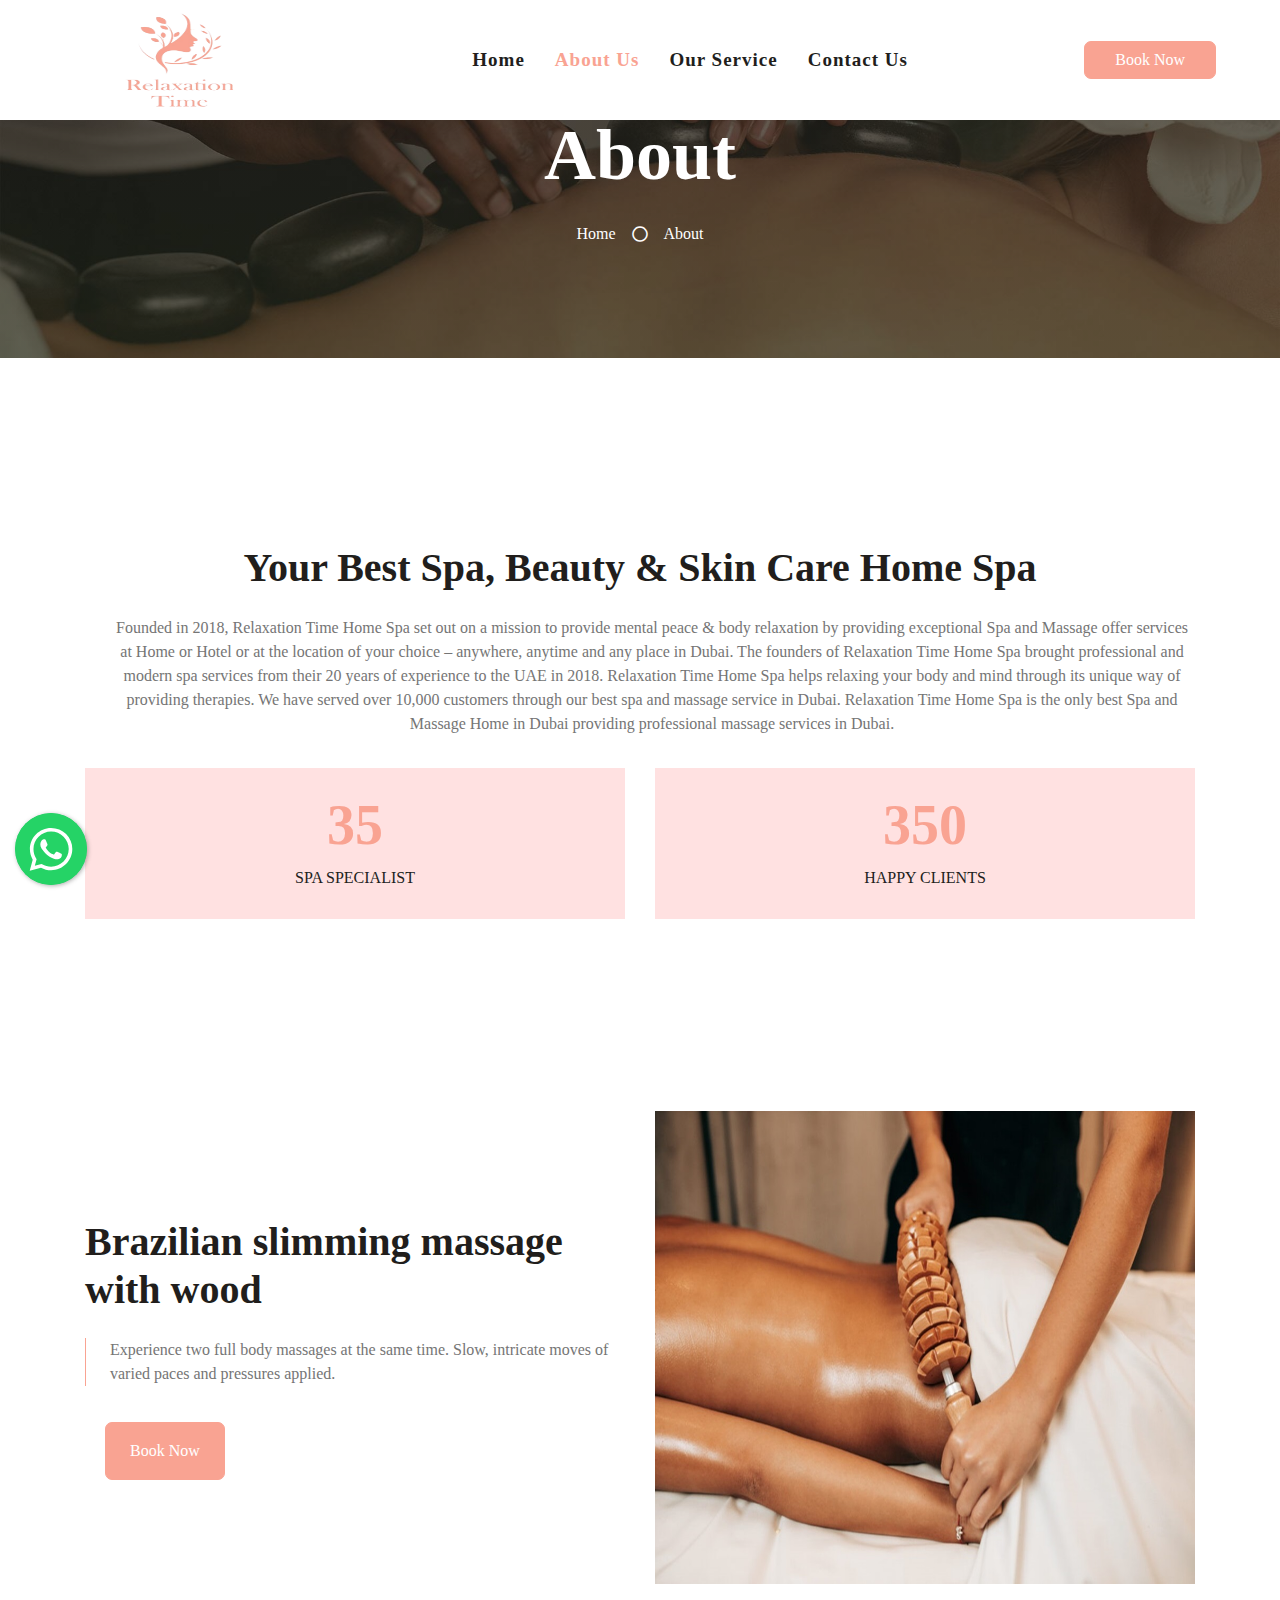
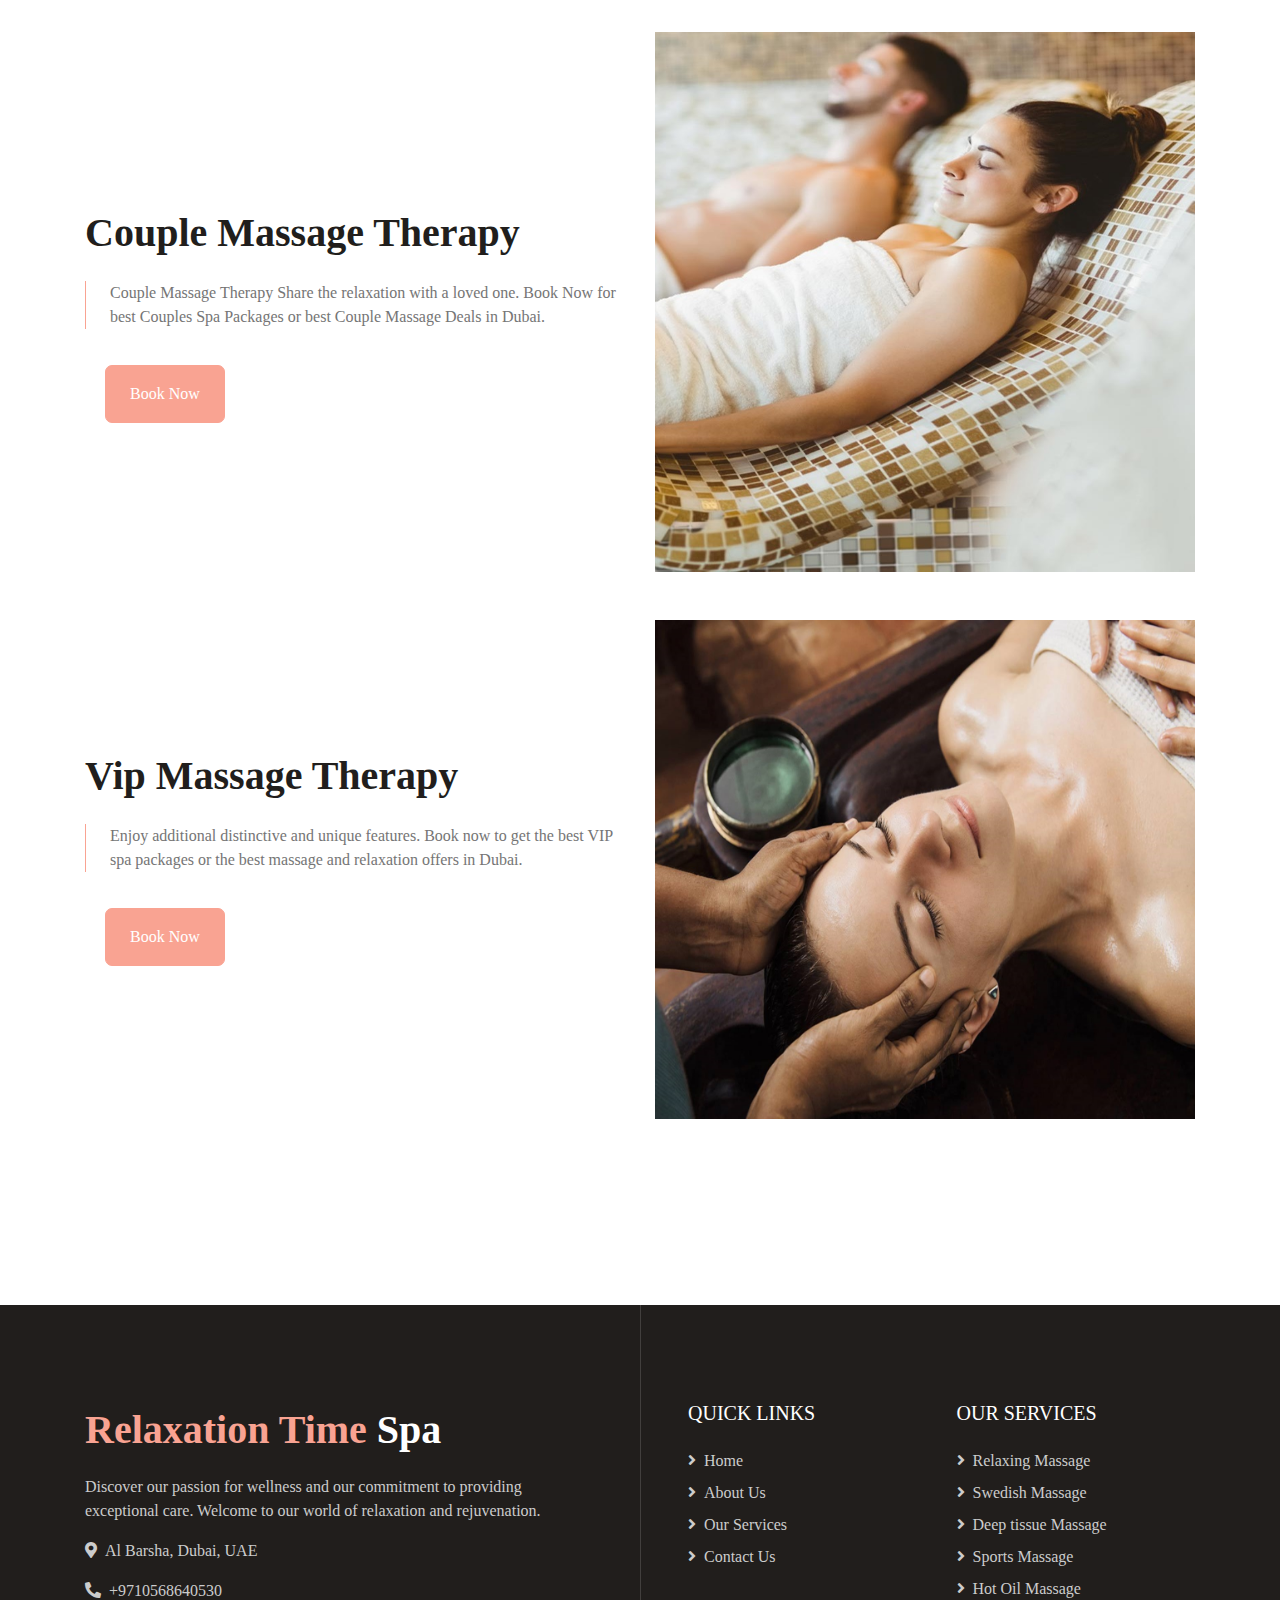
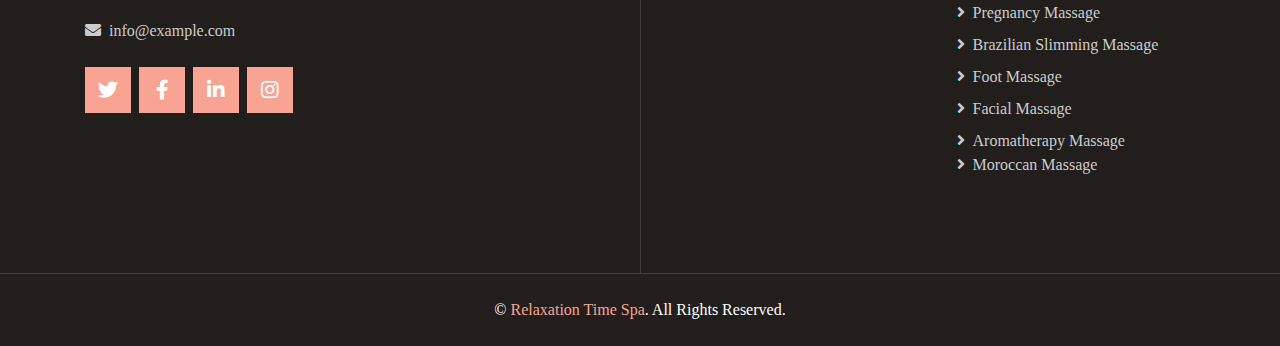
==== commit 86bd2a8b: "fix logo sizes4" ====
--- a/about.html
+++ b/about.html
@@ -67,7 +67,7 @@
     <div class="container-fluid p-0">
         <nav class="navbar navbar-expand-lg bg-white navbar-light py-3 py-lg-0 px-lg-5">
             <img href="index.html" class="navbar-brand ml-lg-3">
-              <a href="index.html" style="justify-content: center;">  <img id="logo" src="img/logoo.png" >
+              <a href="index.html" style="justify-content: center;">  <img id="logo" src="img/logooo.png" >
             </a>
             <button type="button" class="navbar-toggler" data-toggle="collapse" data-target="#navbarCollapse">
                 <span class="navbar-toggler-icon"></span>
@@ -184,7 +184,7 @@
                     </div>
 
                     <div class="col-lg-6 pb-5 pb-lg-0">
-                        <img class="img-fluid w-100" src="img/service-3.jpg" alt="">
+                        <img class="img-fluid w-100" src="img/pricing2.jpg" alt="">
                     </div>
                 </div>
             </div>
--- a/css/style.css
+++ b/css/style.css
@@ -103,8 +103,8 @@
 }
 
 #logo{
- height: 150px;
- width: 100px;
+ height: 120px;
+ width: 200px;
 }
 
 @media (max-width: 993px) {
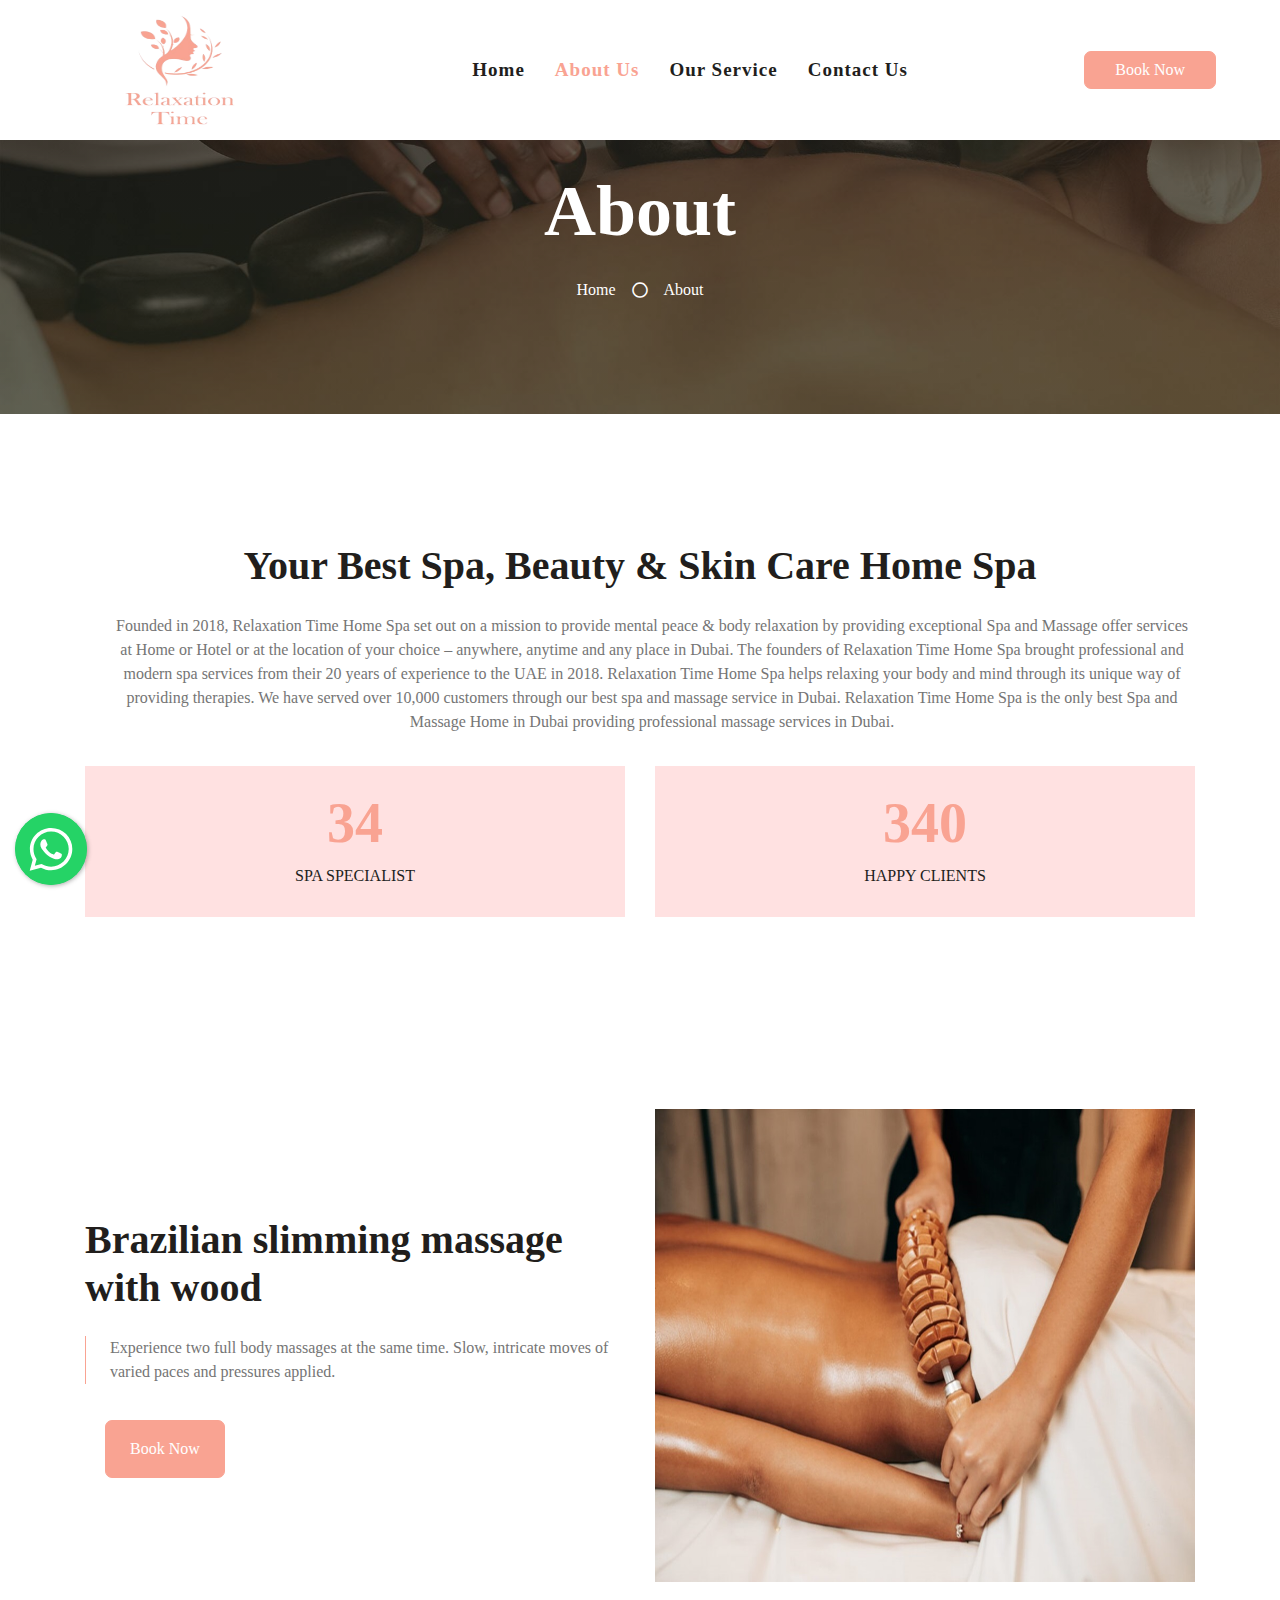
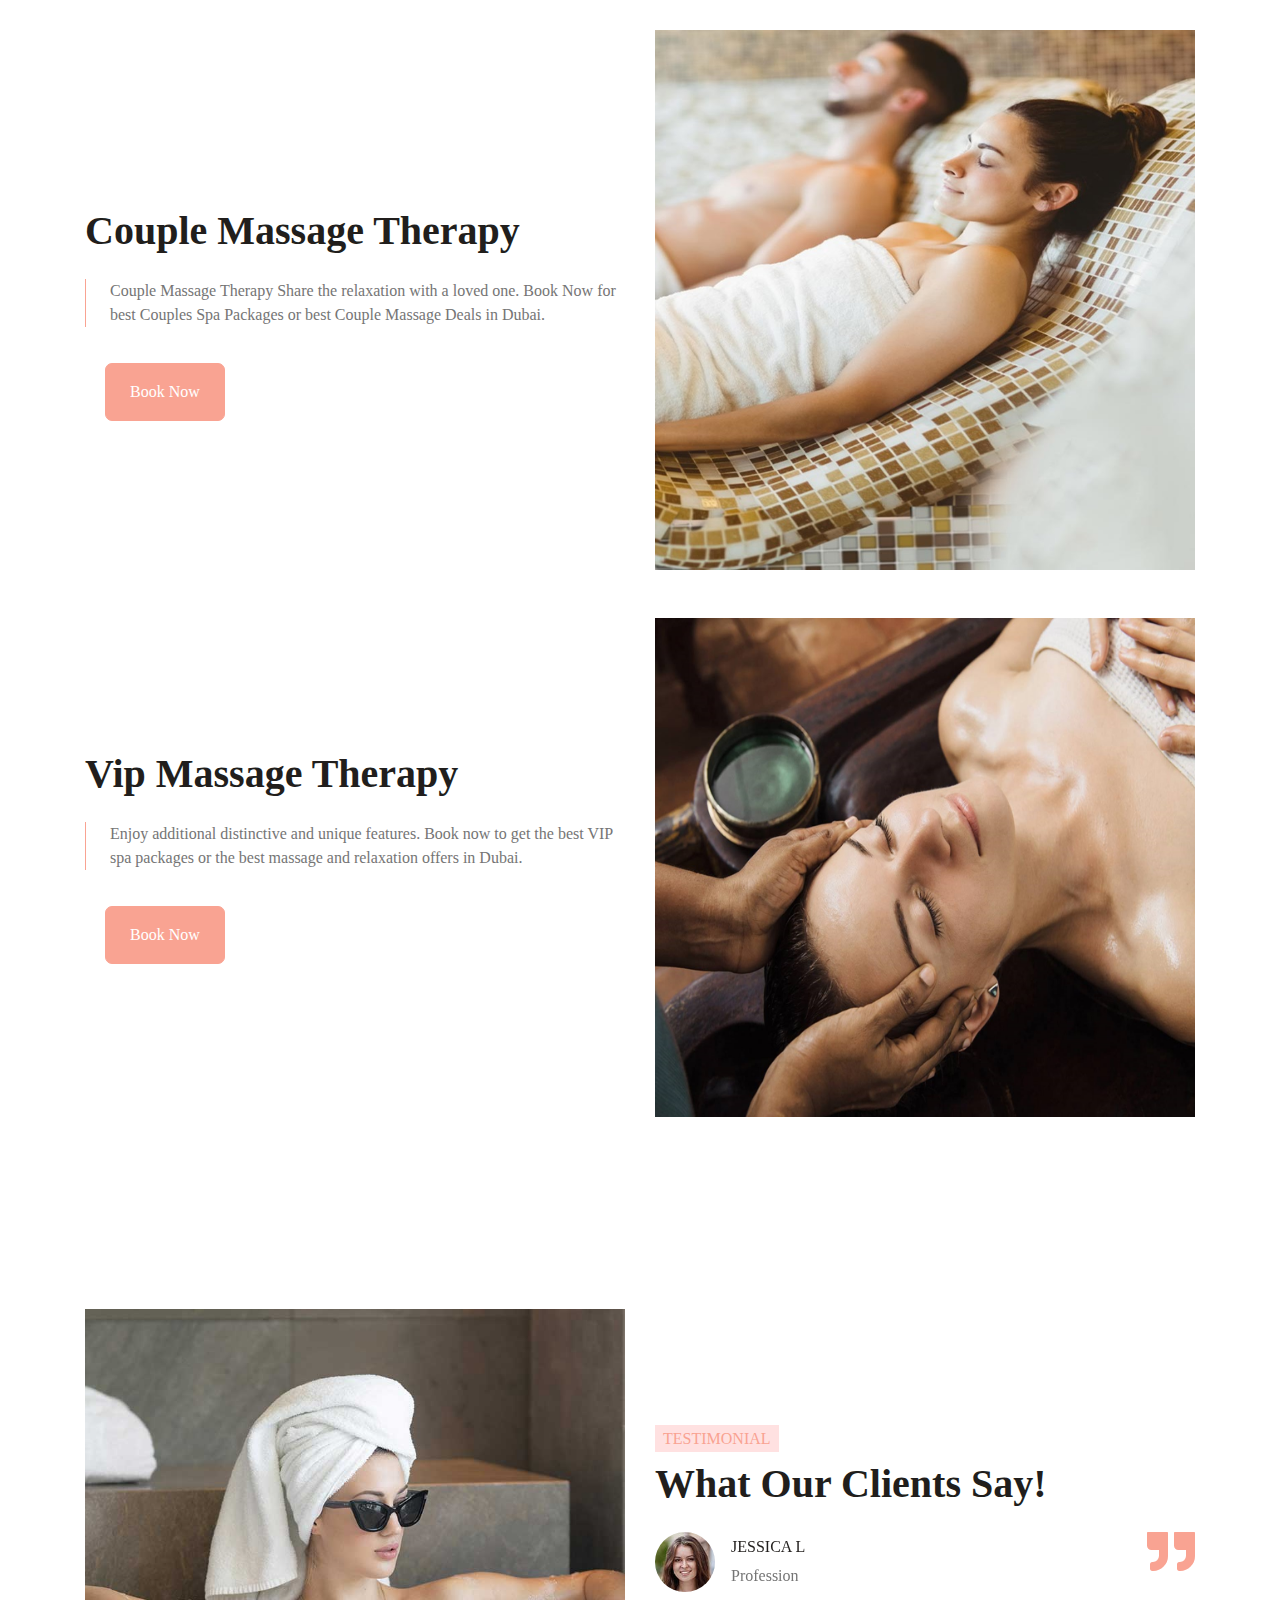
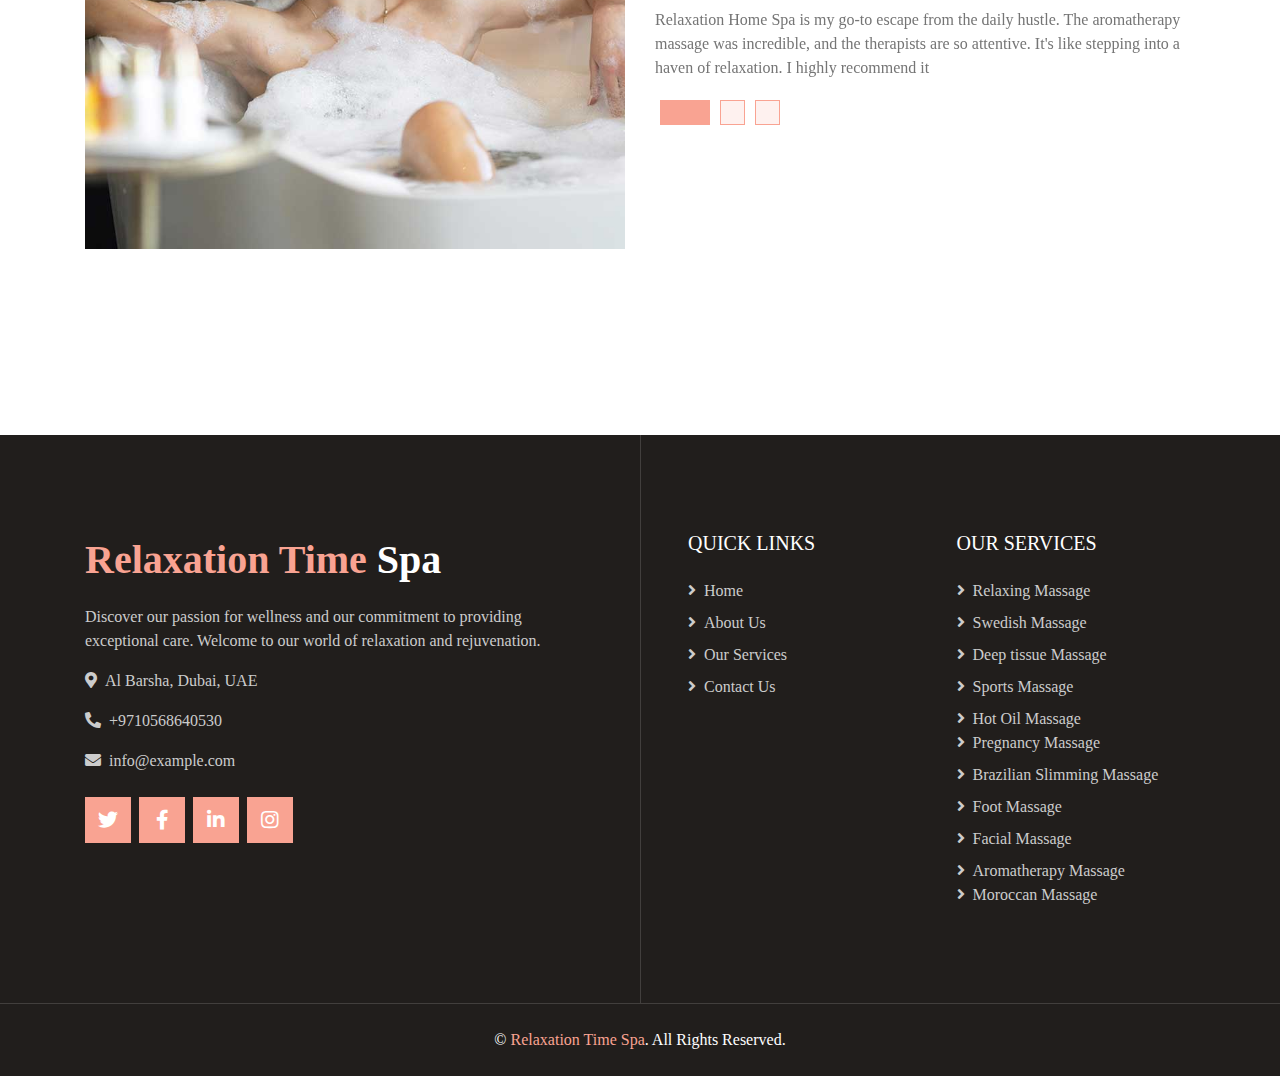
==== commit b3aad3e4: "fix logo sizes5" ====
--- a/about.html
+++ b/about.html
@@ -93,11 +93,11 @@
 <!-- whatsapp icon end-->
 
     <!-- Header Start -->
-    <div class="jumbotron jumbotron-fluid bg-jumbotron" style="margin-bottom: 90px;">
+    <div class="jumbotron jumbotron-fluid bg-jumbotron" style="padding-top: 120px;">
         <div class="container text-center py-5">
             <h3 class="text-white display-3 mb-4">About</h3>
             <div class="d-inline-flex align-items-center text-white">
-                <p class="m-0"><a class="text-white" href="/index.html">Home</a></p>
+                <p class="m-0"><a class="text-white" href="index.html">Home</a></p>
                 <i class="far fa-circle px-3"></i>
                 <p class="m-0">About</p>
             </div>
@@ -193,7 +193,57 @@
 
         
 
-
+  <!-- Testimonial Start -->
+  <div class="container-fluid py-5">
+    <div class="container py-5">
+        <div class="row align-items-center">
+            <div class="col-lg-6 pb-5 pb-lg-0">
+                <img class="img-fluid w-100" src="img/testimonial.jpg" alt="">
+            </div>
+            <div class="col-lg-6">
+                <h6 class="d-inline-block text-primary text-uppercase bg-light py-1 px-2">Testimonial</h6>
+                <h1 class="mb-4">What Our Clients Say!</h1>
+                <div class="owl-carousel testimonial-carousel">
+                    <div class="position-relative">
+                        <i class="fa fa-3x fa-quote-right text-primary position-absolute" style="top: -6px; right: 0;"></i>
+                        <div class="d-flex align-items-center mb-3">
+                            <img class="img-fluid rounded-circle" src="img/testimonial-1.jpg" style="width: 60px; height: 60px;" alt="">
+                            <div class="ml-3">
+                                <h6 class="text-uppercase">JESSICA L</h6>
+                                <span>Profession</span>
+                            </div>
+                        </div>
+                        <p class="m-0">Relaxation Home Spa is my go-to escape from the daily hustle. The aromatherapy massage was incredible, and the therapists are so attentive. It's like stepping into a haven of relaxation. I highly recommend it</p>
+                    </div>
+                    <div class="position-relative">
+                        <i class="fa fa-3x fa-quote-right text-primary position-absolute" style="top: -6px; right: 0;"></i>
+                        <div class="d-flex align-items-center mb-3">
+                            <img class="img-fluid rounded-circle" src="img/testimonial-2.jpg" style="width: 60px; height: 60px;" alt="">
+                            <div class="ml-3">
+                                <h6 class="text-uppercase">LISA B</h6>
+                                <span>Profession</span>
+                            </div>
+                        </div>
+                        <p class="m-0">Relaxation Home Spa truly lives up to its name. The staff here is exceptionally welcoming, and the treatments are top-notch. I tried their signature facial, and my skin has never felt better. Can't wait to explore more of their services!</p>
+                    </div>
+                    <div class="position-relative">
+                        <i class="fa fa-3x fa-quote-right text-primary position-absolute" style="top: -6px; right: 0;"></i>
+                        <div class="d-flex align-items-center mb-3">
+                            <img class="img-fluid rounded-circle" src="img/testimonial-3.jpg" style="width: 60px; height: 60px;" alt="">
+                            <div class="ml-3">
+                                <h6 class="text-uppercase">SARAH W</h6>
+                                <span>Profession</span>
+                            </div>
+                        </div>
+                        <p class="m-0">
+                            I had the most serene experience at Relaxation Time Home Spa. From the moment I stepped in, the ambiance was calming. The massage by Emily herself was heavenly. I left feeling rejuvenated and relaxed. I'll be returning for sure!</p>
+                    </div>
+                </div>
+            </div>
+        </div>
+    </div>
+</div>
+<!-- Testimonial End -->
 
 
    <!-- Footer Start -->
--- a/css/style.css
+++ b/css/style.css
@@ -103,7 +103,7 @@
 }
 
 #logo{
- height: 120px;
+ height: 140px;
  width: 200px;
 }
 
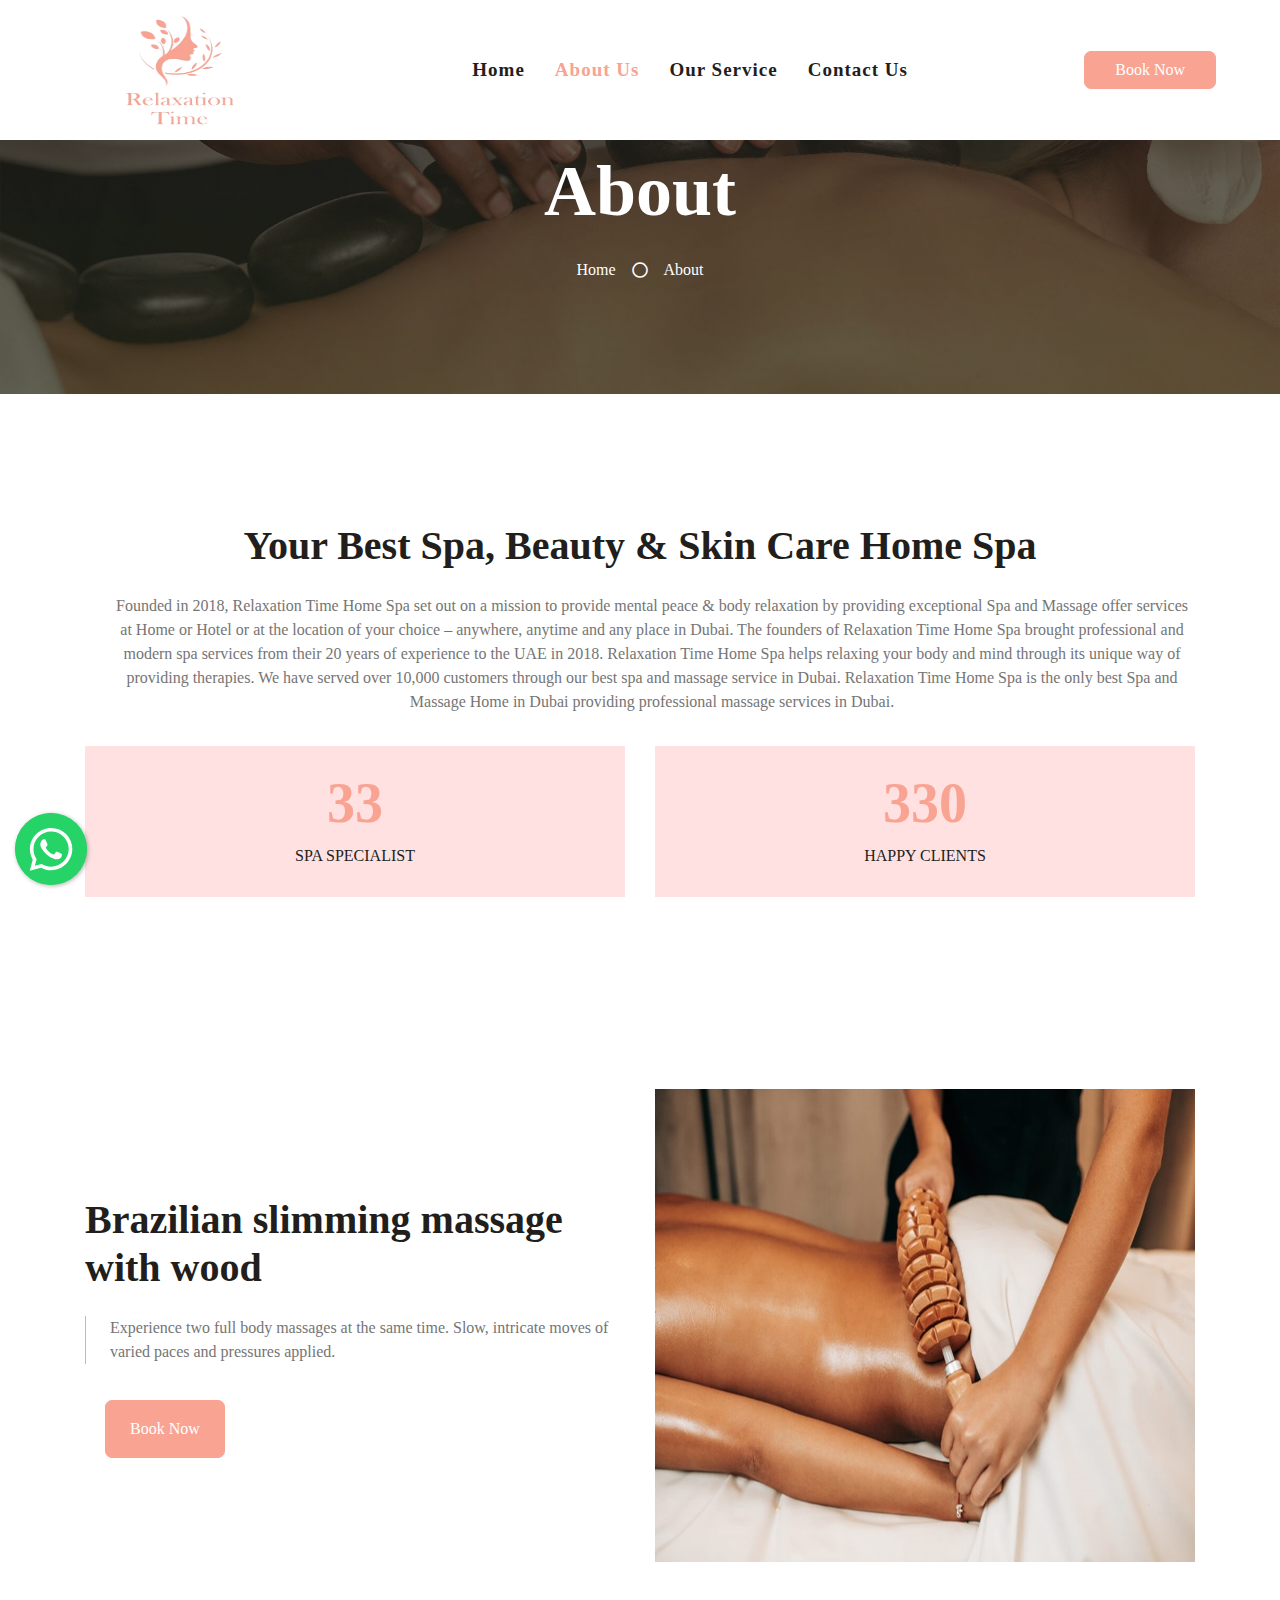
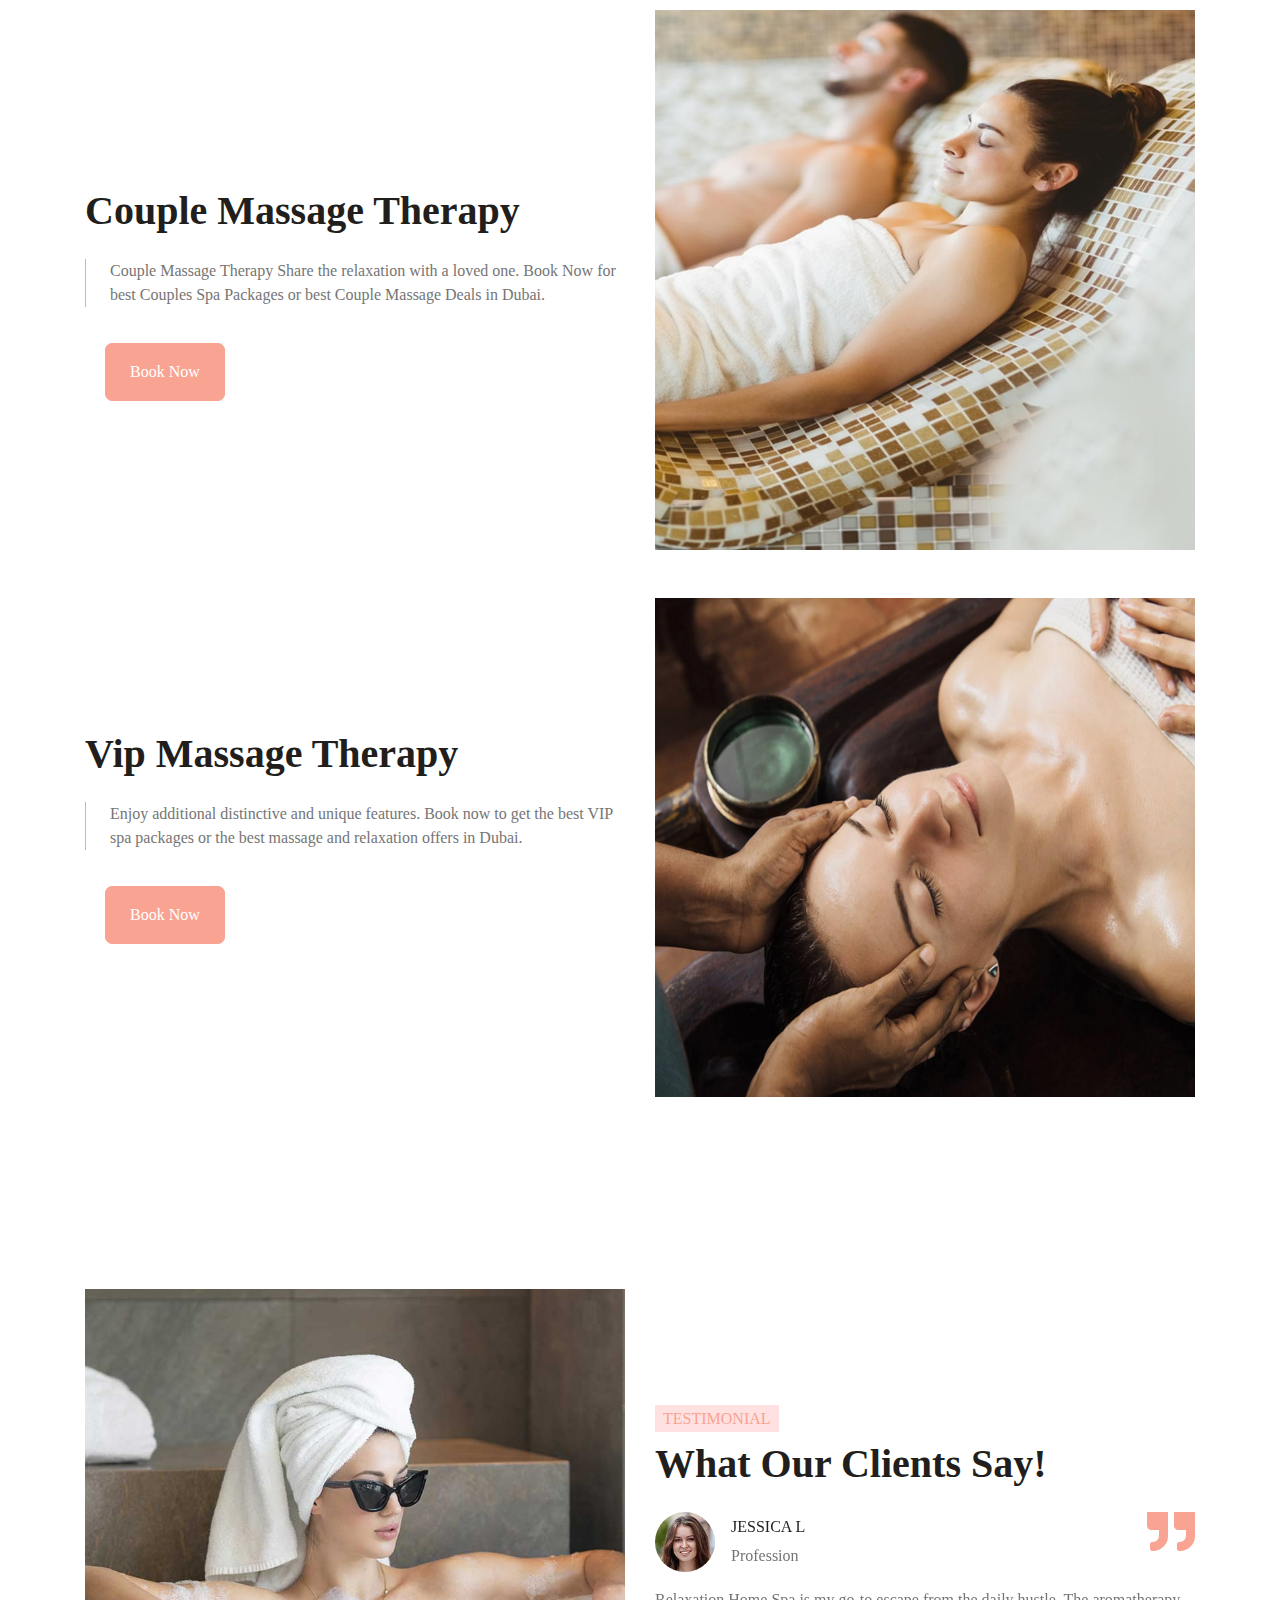
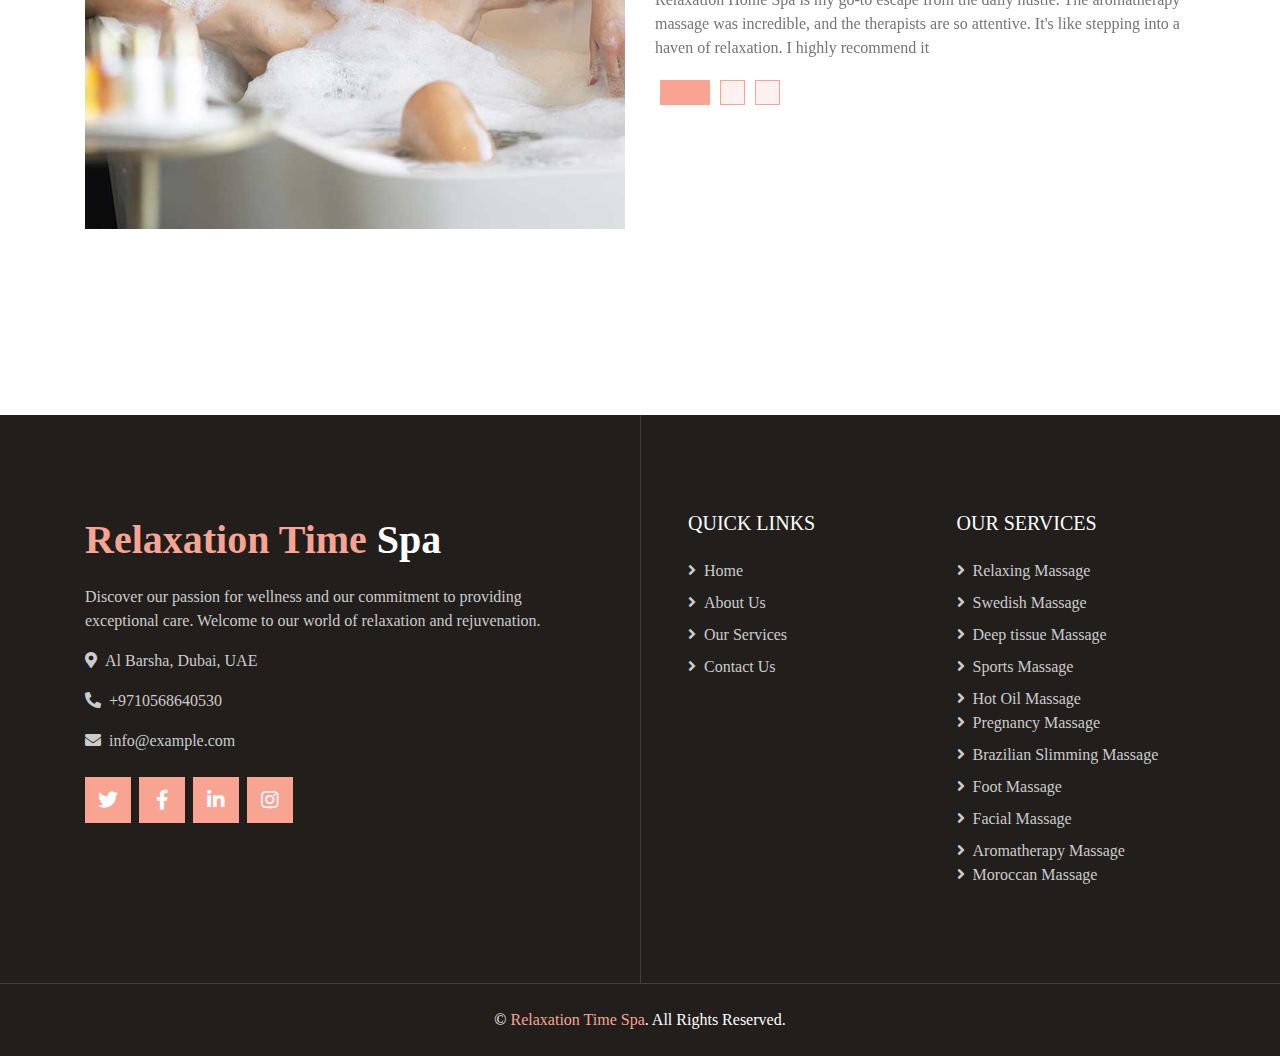
==== commit 752cb5c0: "fix logo sizes6" ====
--- a/about.html
+++ b/about.html
@@ -93,7 +93,7 @@
 <!-- whatsapp icon end-->
 
     <!-- Header Start -->
-    <div class="jumbotron jumbotron-fluid bg-jumbotron" style="padding-top: 120px;">
+    <div class="jumbotron jumbotron-fluid bg-jumbotron" style="padding-top: 100px;">
         <div class="container text-center py-5">
             <h3 class="text-white display-3 mb-4">About</h3>
             <div class="d-inline-flex align-items-center text-white">
--- a/css/style.css
+++ b/css/style.css
@@ -107,10 +107,10 @@
  width: 200px;
 }
 
-@media (max-width: 993px) {
+@media (max-width: 992px) {
   #logo{
   /* position:fixed; */
-  margin-left: -395px;
+  margin-left: -475px;
   /* right: auto; */
 }
 }
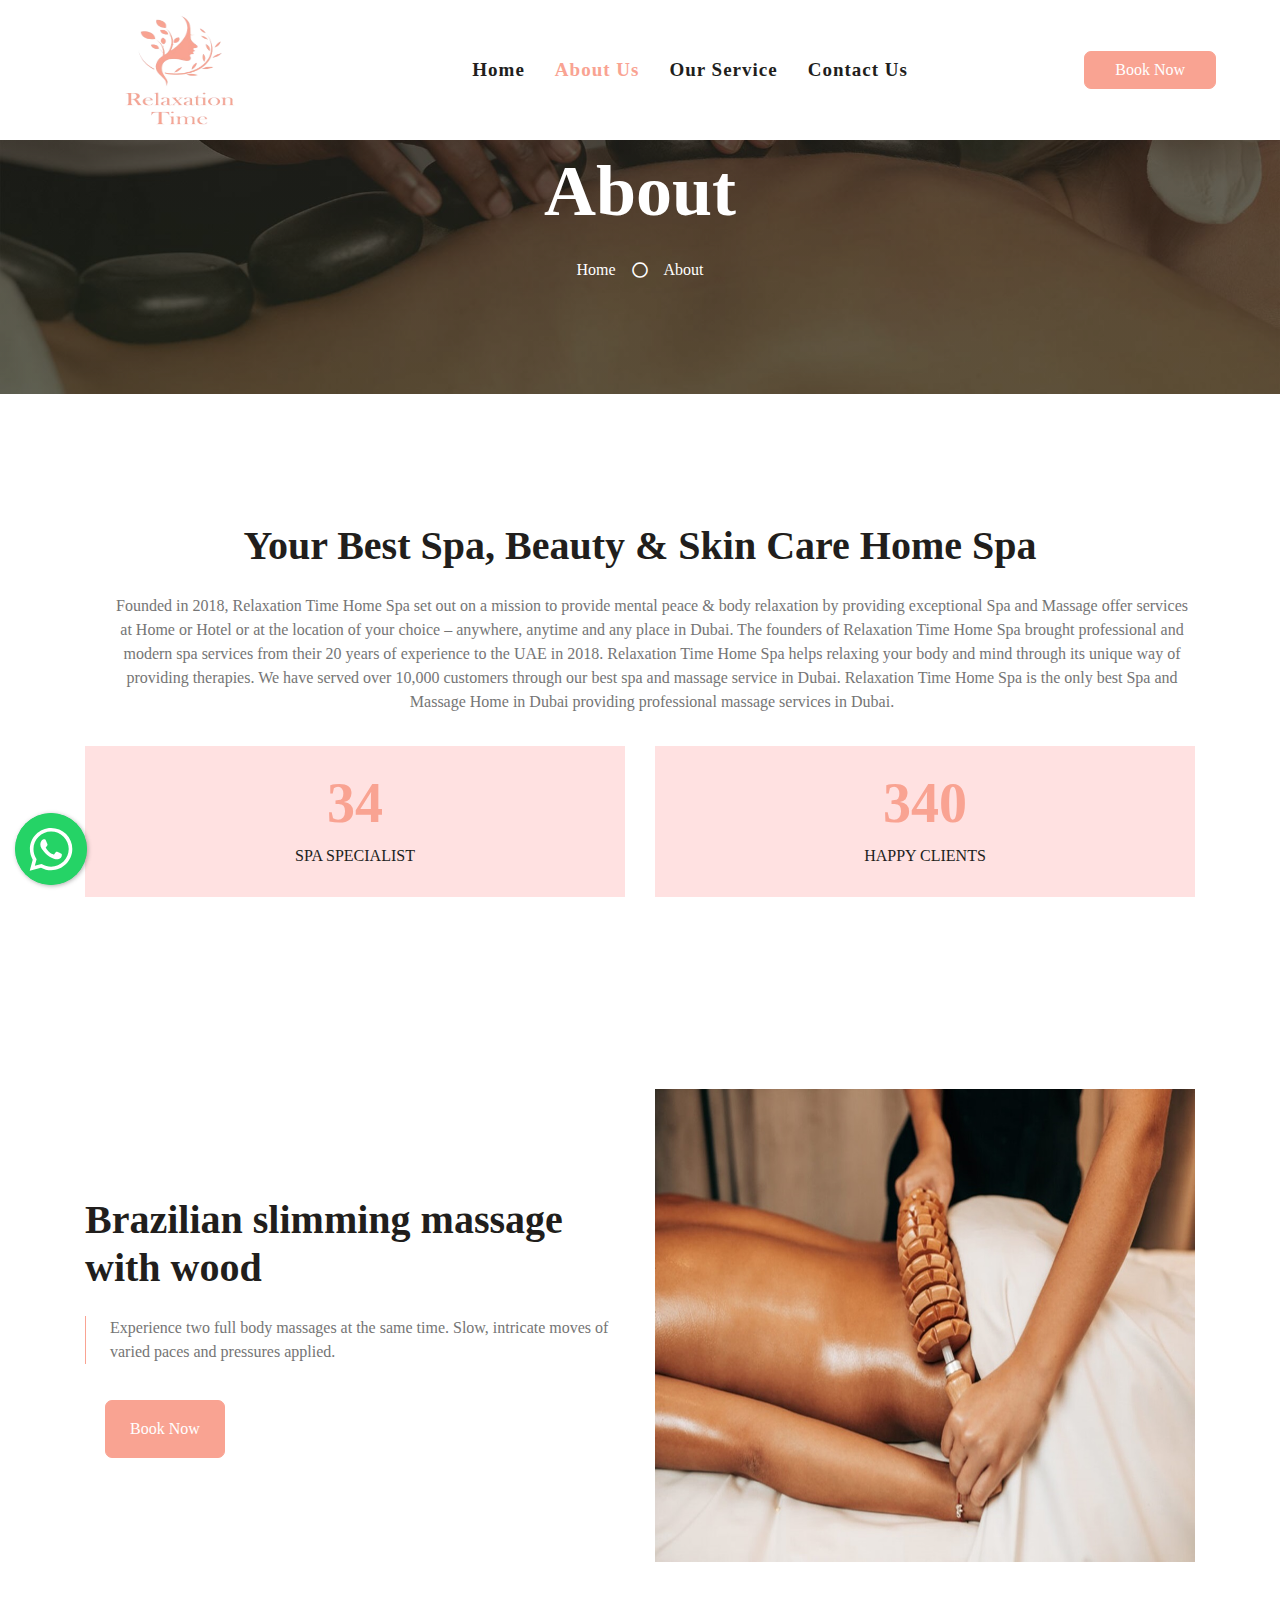
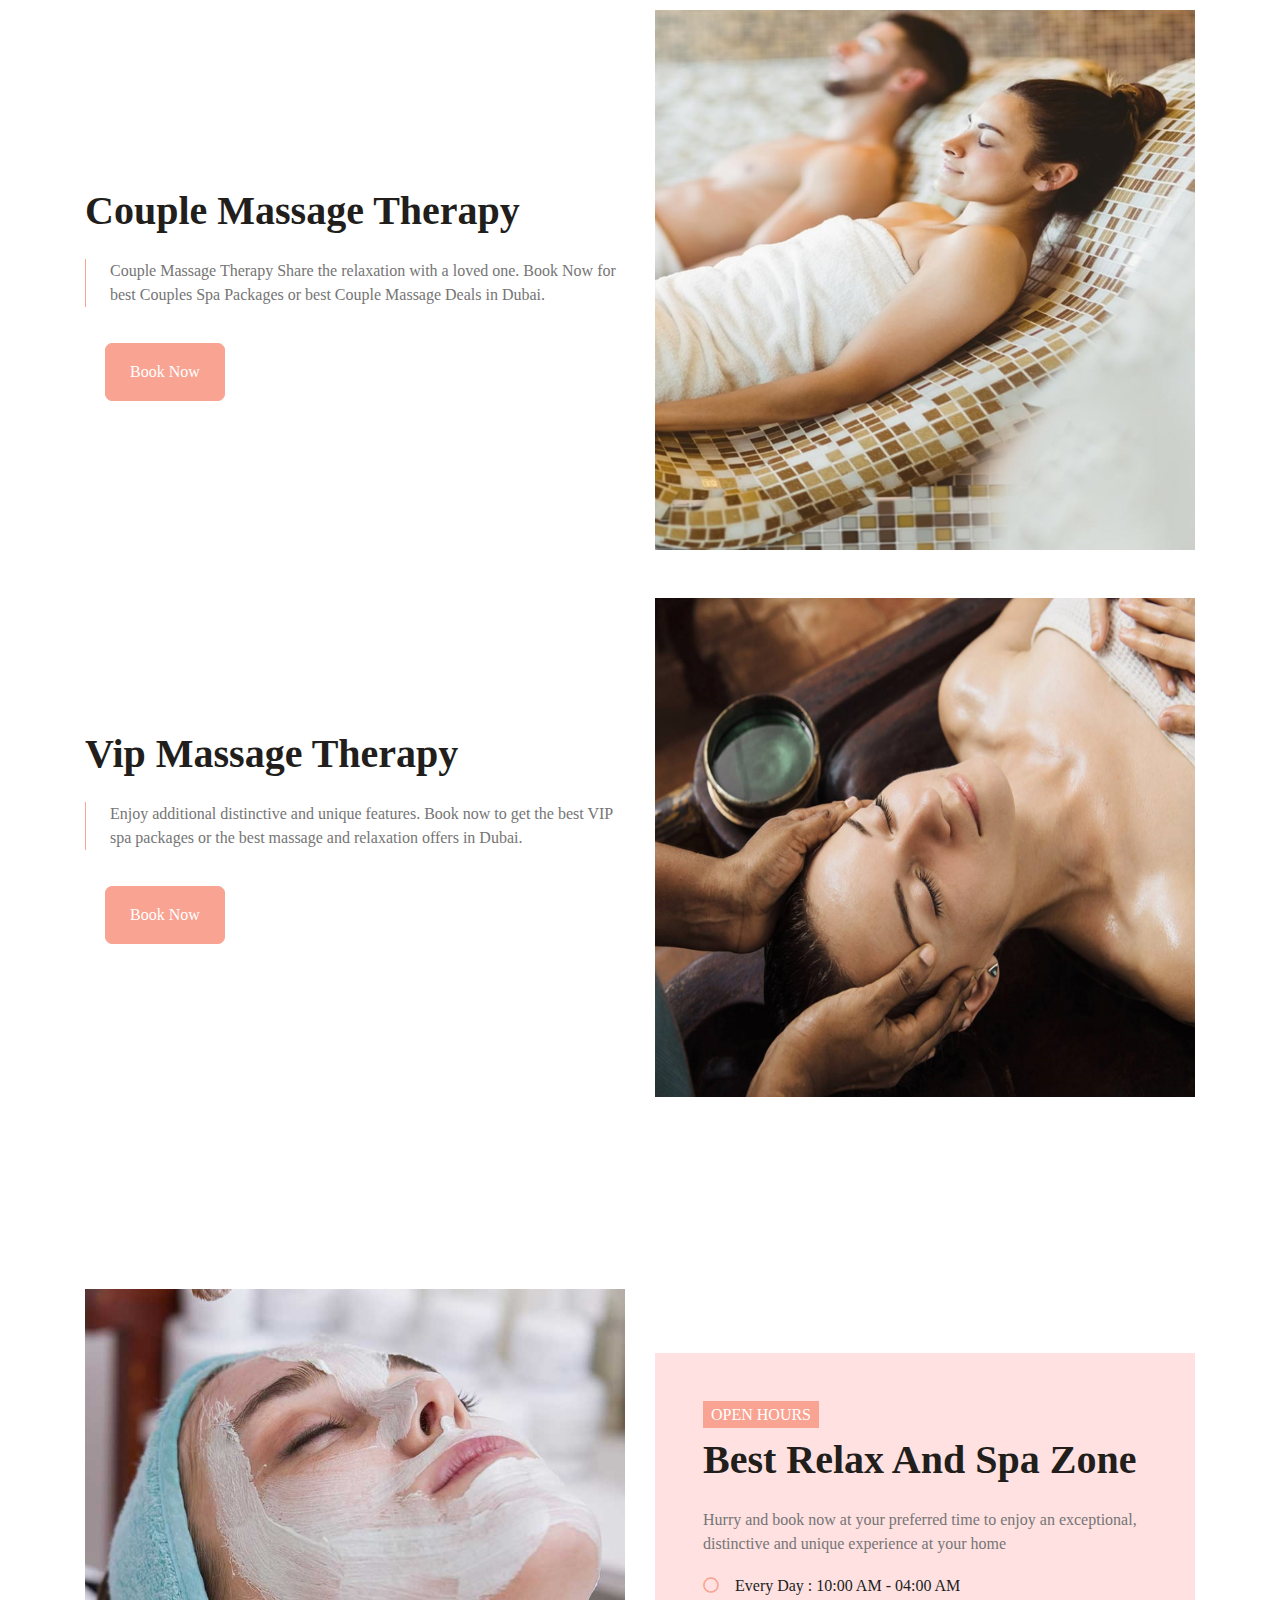
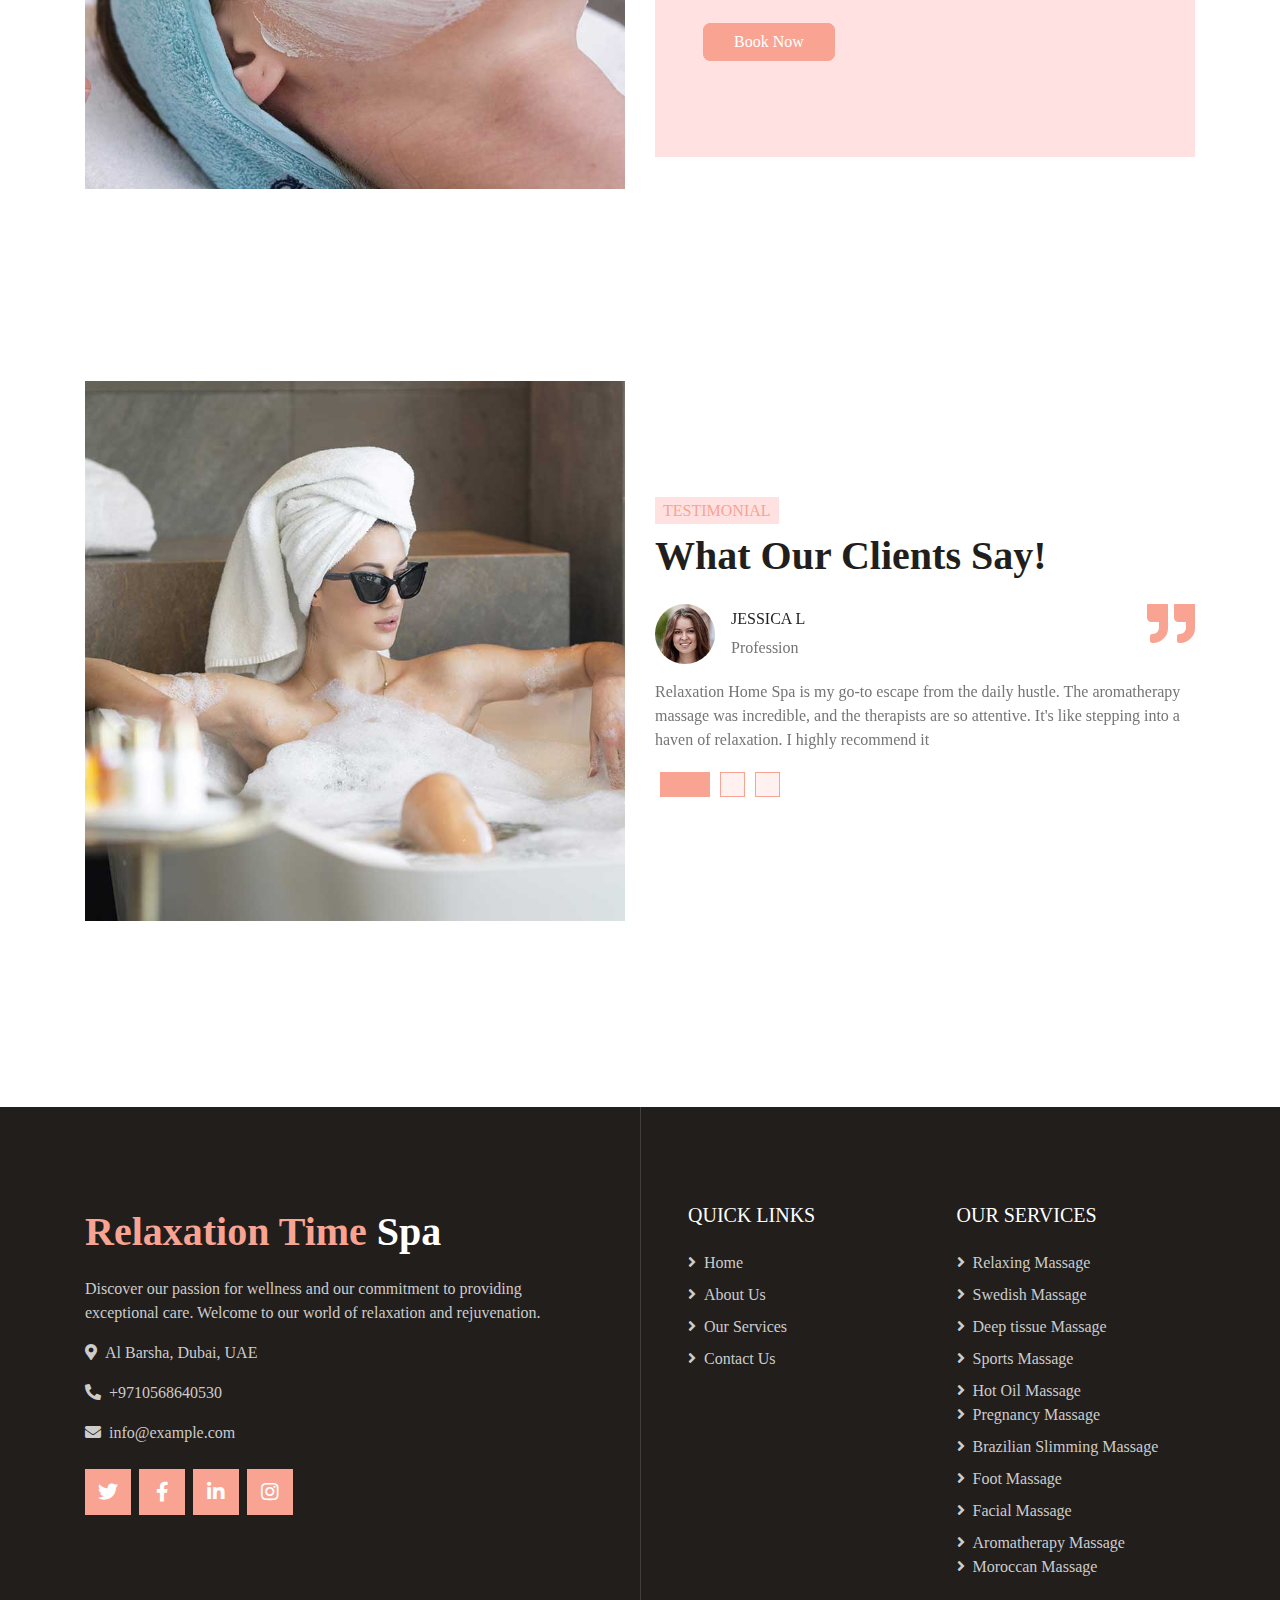
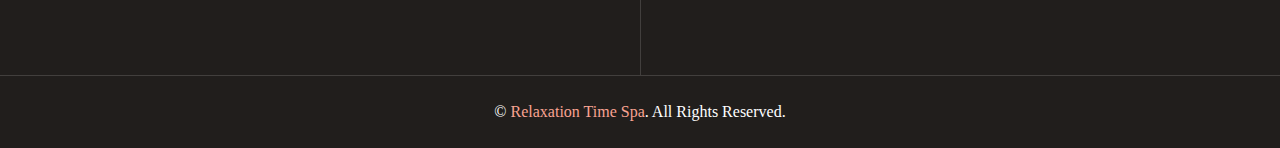
==== commit b6fbfea7: "prices modify" ====
--- a/about.html
+++ b/about.html
@@ -191,6 +191,32 @@
         </div>
         <!-- Quick End -->
 
+        <!-- Open Hours Start -->
+ <div class="container-fluid py-5">
+    <div class="container py-5">
+        <div class="row">
+            <div class="col-lg-6" style="min-height: 500px;">
+                <div class="position-relative h-100">
+                    <img class="position-absolute w-100 h-100" src="img/opening.jpg" style="object-fit: cover;">
+                </div>
+            </div>
+            <div class="col-lg-6 pt-5 pb-lg-5">
+                <div class="hours-text bg-light p-4 p-lg-5 my-lg-5">
+                    <h6 class="d-inline-block text-white text-uppercase bg-primary py-1 px-2">Open Hours</h6>
+                    <h1 class="mb-4">Best Relax And Spa Zone</h1>
+                    <p>Hurry and book now at your preferred time to enjoy an exceptional, distinctive and unique experience at your home</p>
+                    <ul class="list-inline">
+                        <li class="h6 py-1"><i class="far fa-circle text-primary mr-3"></i>Every Day : 10:00 AM - 04:00 AM</li>
+  
+                    </ul>
+                    <a href="" class="btn btn-primary mt-2" onclick="openWhatsApp()">Book Now</a>
+                </div>
+            </div>
+        </div>
+    </div>
+  </div>
+  <!-- Open Hours End -->
+  
         
 
   <!-- Testimonial Start -->
--- a/css/style.css
+++ b/css/style.css
@@ -110,18 +110,74 @@
 @media (max-width: 992px) {
   #logo{
   /* position:fixed; */
-  margin-left: -475px;
+  margin-right: 438px;
   /* right: auto; */
 }
 }
-
-@media (max-width: 800px) {
+@media (max-width: 741px) {
   #logo{
   /* position:fixed; */
-  margin-left: -164px;
+  margin-right: 425px;
   /* right: auto; */
 }
 }
+@media (max-width: 668px) {
+  #logo{
+  /* position:fixed; */
+  margin-right: 361px;
+  /* right: auto; */
+}
+}
+@media (max-width: 431px) {
+  #logo{
+  /* position:fixed; */
+  margin-right: 125px;
+  /* right: auto; */
+}
+}
+@media (max-width: 415px) {
+  #logo{
+  /* position:fixed; */
+  margin-right: 109px;
+  /* right: auto; */
+}
+}
+@media (max-width: 413px) {
+  #logo{
+  /* position:fixed; */
+  margin-right: 107px;
+  /* right: auto; */
+}
+}
+@media (max-width: 391px) {
+  #logo{
+  /* position:fixed; */
+  margin-right: 84px;
+  /* right: auto; */
+}
+}
+
+
+@media (max-width: 376px) {
+  #logo{
+  /* position:fixed; */
+  margin-right: 70px;
+  /* right: auto; */
+}
+}
+
+
+@media (max-width: 361px) {
+  #logo{
+  /* position:fixed; */
+  margin-right: 55px;
+  /* right: auto; */
+}
+}
+
+
+
+
 
 
 abbr[title],
@@ -5971,6 +6027,11 @@
   .card:hover{
     transform:scale(1.05)
   }
+
+
+
+
+
 .read{
     color: #F9A392;
     background-color: #ffe1e1;
@@ -5983,6 +6044,7 @@
     padding-left: 5px;
     padding-right: 5px;
 }
+
 .card:hover .read{
       transform:scale(1.1)/* تحريك الكلمة لليمين بمقدار 50 بكسل عند تحويل المؤشر عليها */
 
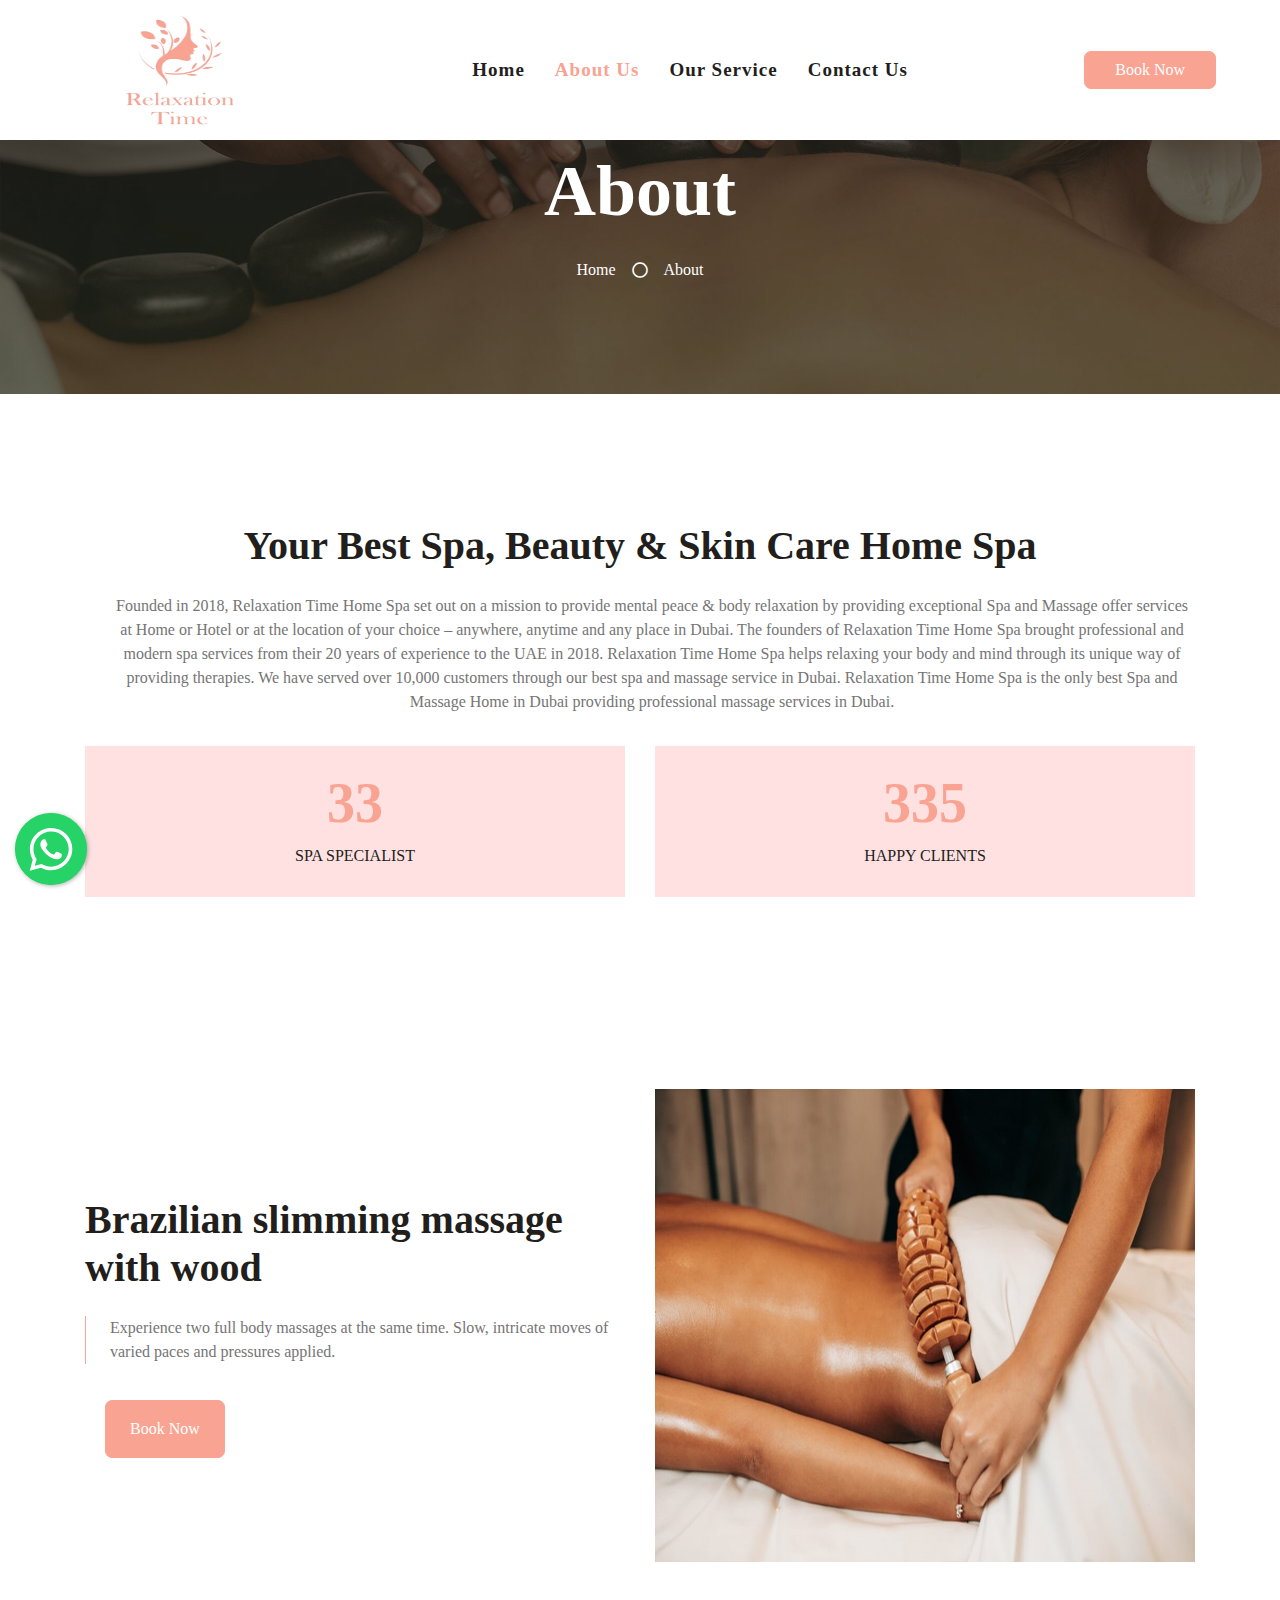
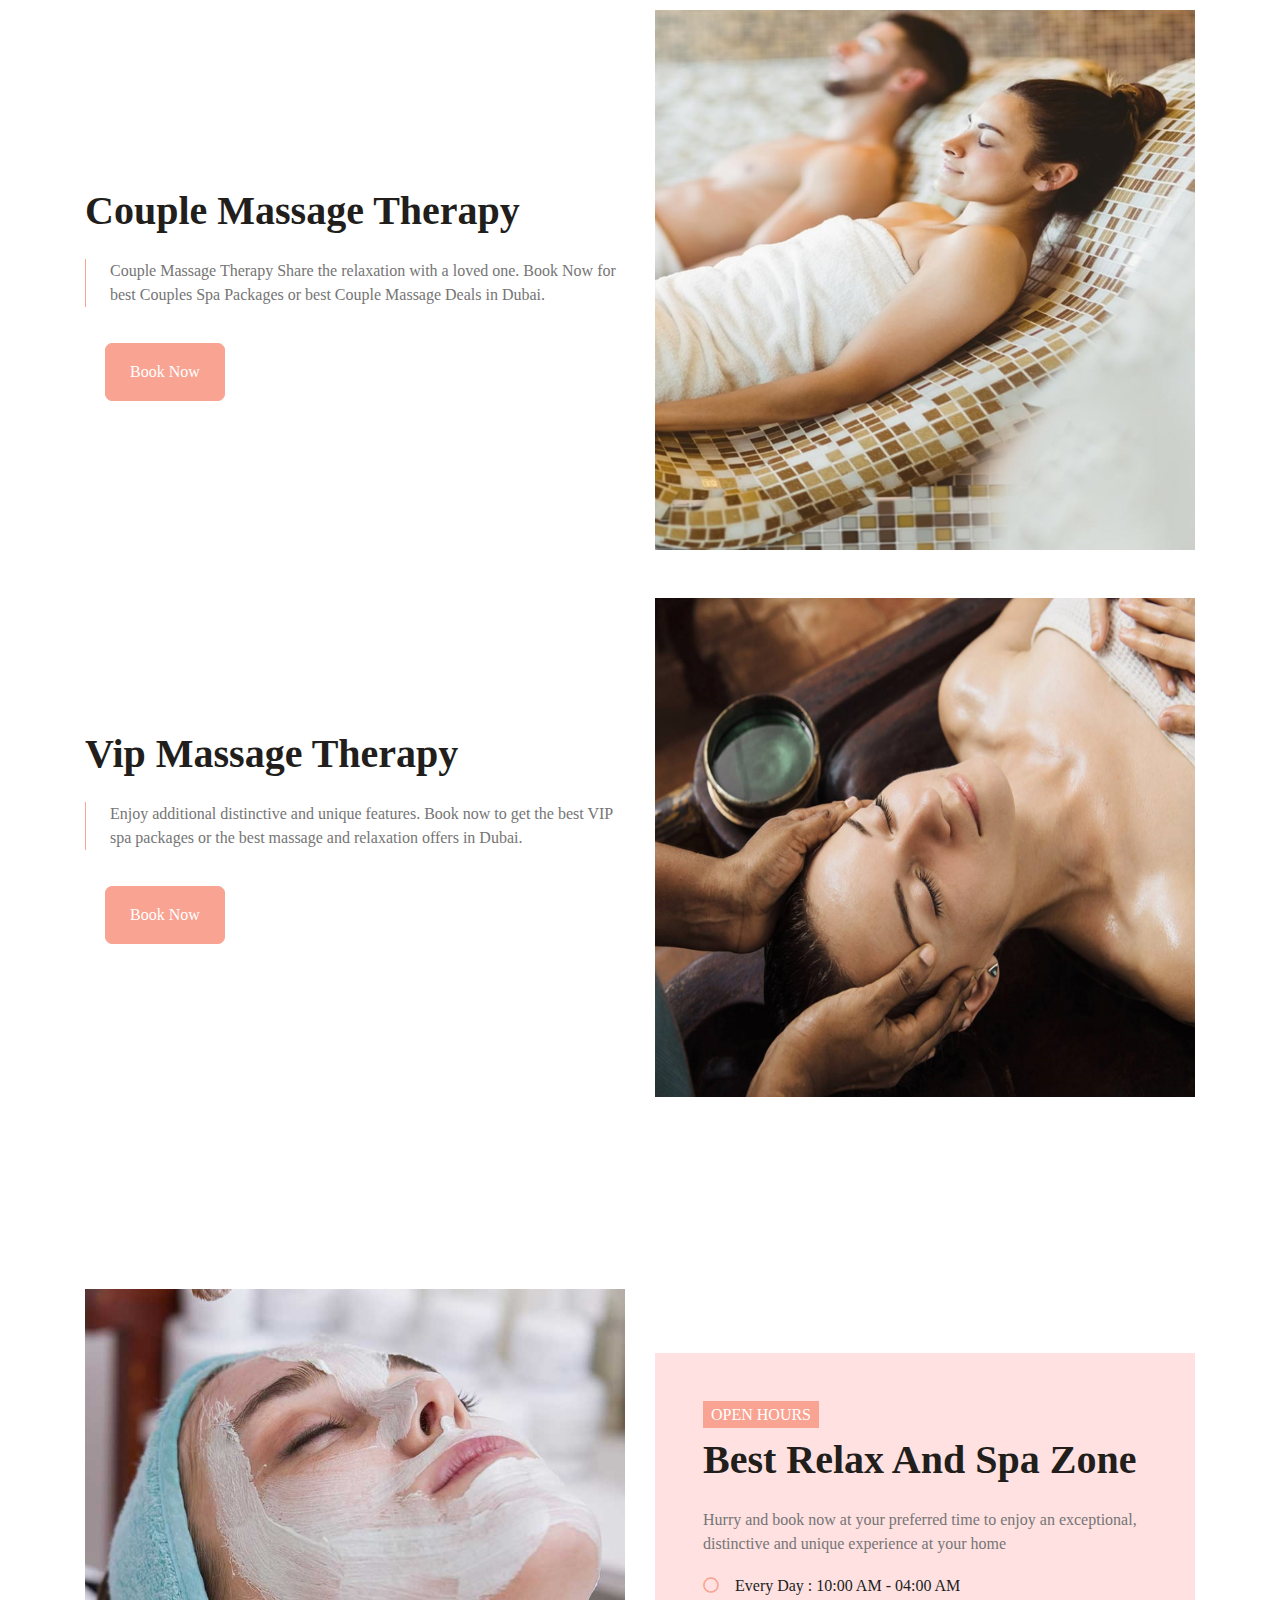
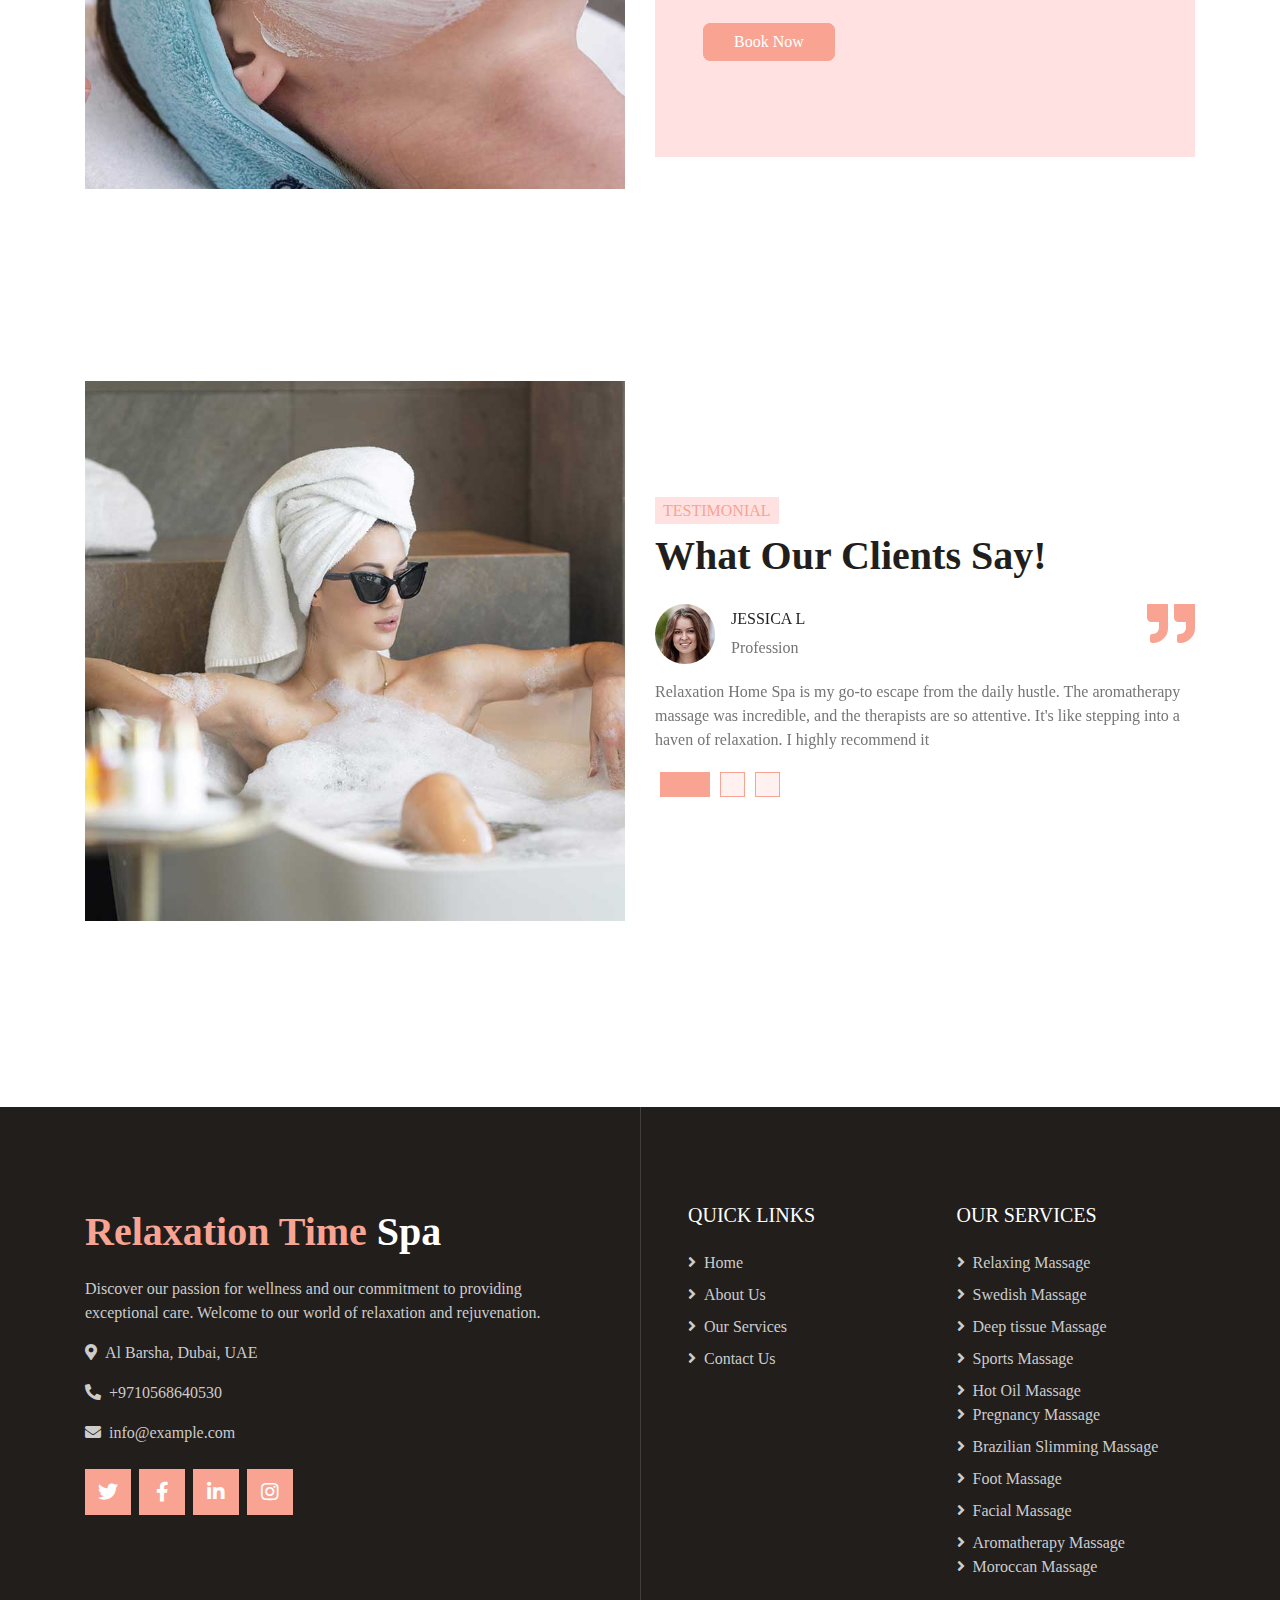
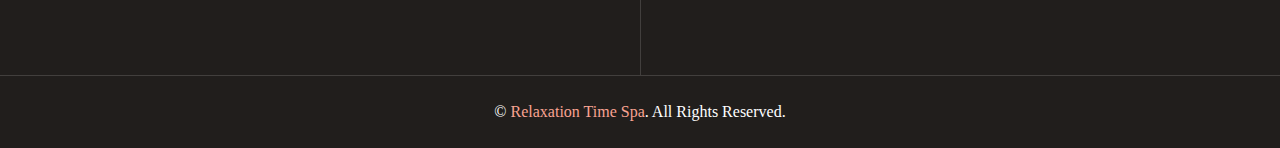
==== commit b40afea1: "last version 2" ====
--- a/about.html
+++ b/about.html
@@ -297,10 +297,10 @@
                         <h5 class="text-white text-uppercase mb-4">Quick Links</h5>
                         <div class="d-flex flex-column justify-content-start">
                             <a class="text-white-50 mb-2" href="index.html"><i class="fa fa-angle-right mr-2"></i>Home</a>
-                            <a class="text-white-50 mb-2" href="/about.html"><i class="fa fa-angle-right mr-2"></i>About Us</a>
-                            <a class="text-white-50 mb-2" href="/service.html"><i class="fa fa-angle-right mr-2"></i>Our Services</a>
+                            <a class="text-white-50 mb-2" href="about.html"><i class="fa fa-angle-right mr-2"></i>About Us</a>
+                            <a class="text-white-50 mb-2" href="service.html"><i class="fa fa-angle-right mr-2"></i>Our Services</a>
                             <!-- <a class="text-white-50 mb-2" href="/price.html"><i class="fa fa-angle-right mr-2"></i>Pricing Plan</a> -->
-                            <a class="text-white-50" href="/contact.html"><i class="fa fa-angle-right mr-2"></i>Contact Us</a>
+                            <a class="text-white-50" href="contact.html"><i class="fa fa-angle-right mr-2"></i>Contact Us</a>
                         </div>
                     </div>
                     <div class="col-lg-6 col-sm-6 mb-5">
--- a/css/style.css
+++ b/css/style.css
@@ -1,10 +1,3 @@
-/******* Bootstrap Theming ********/
-/*!
- * Bootstrap v4.5.3 (https://getbootstrap.com/)
- * Copyright 2011-2020 The Bootstrap Authors
- * Copyright 2011-2020 Twitter, Inc.
- * Licensed under MIT (https://github.com/twbs/bootstrap/blob/main/LICENSE)
- */
 :root {
   --blue: #007bff;
   --indigo: #6610f2;
@@ -2460,6 +2453,7 @@
   pointer-events: none;
 }
 
+
 .btn-primary {
   color: white;
   background-color: #F9A392;
@@ -7831,6 +7825,12 @@
   padding: 1.5rem !important;
 }
 
+@media (max-width: 576px) {
+    
+  }
+
+
+
 .pt-4,
 .py-4 {
   padding-top: 1.5rem !important;
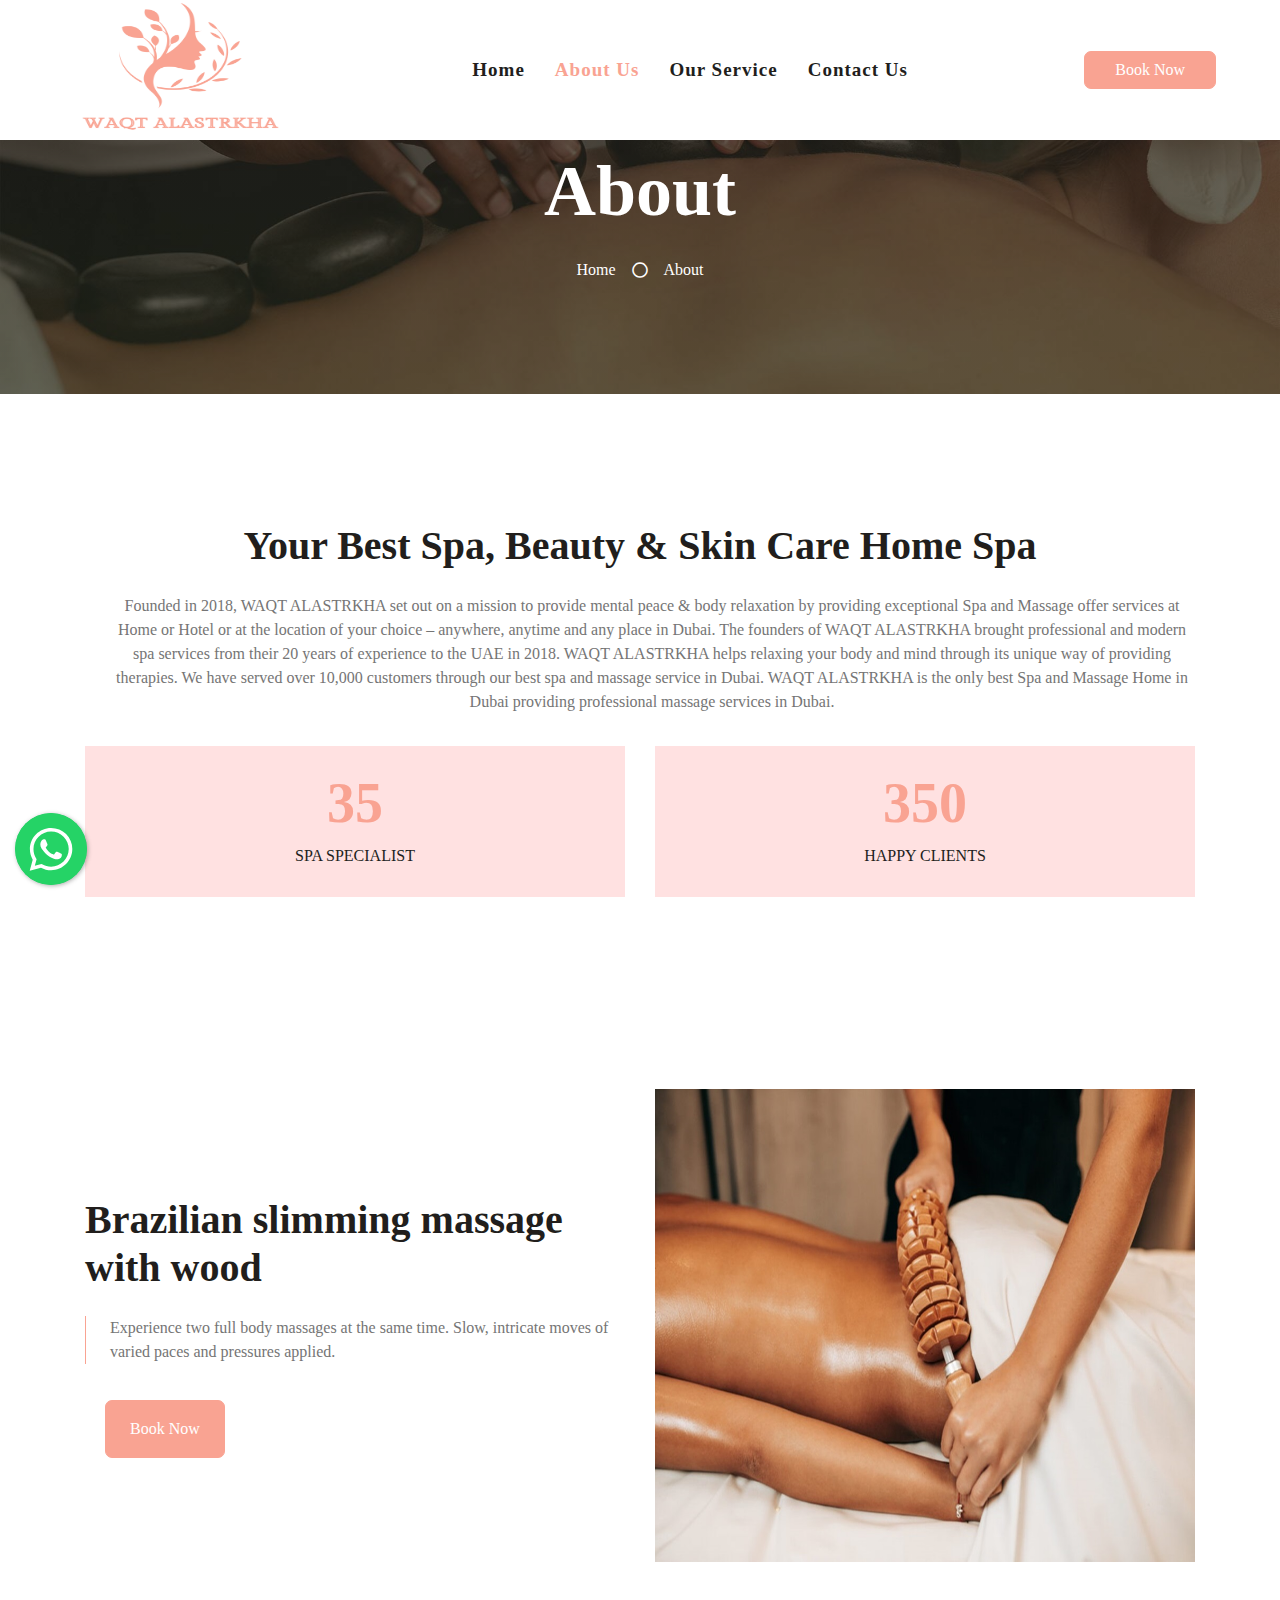
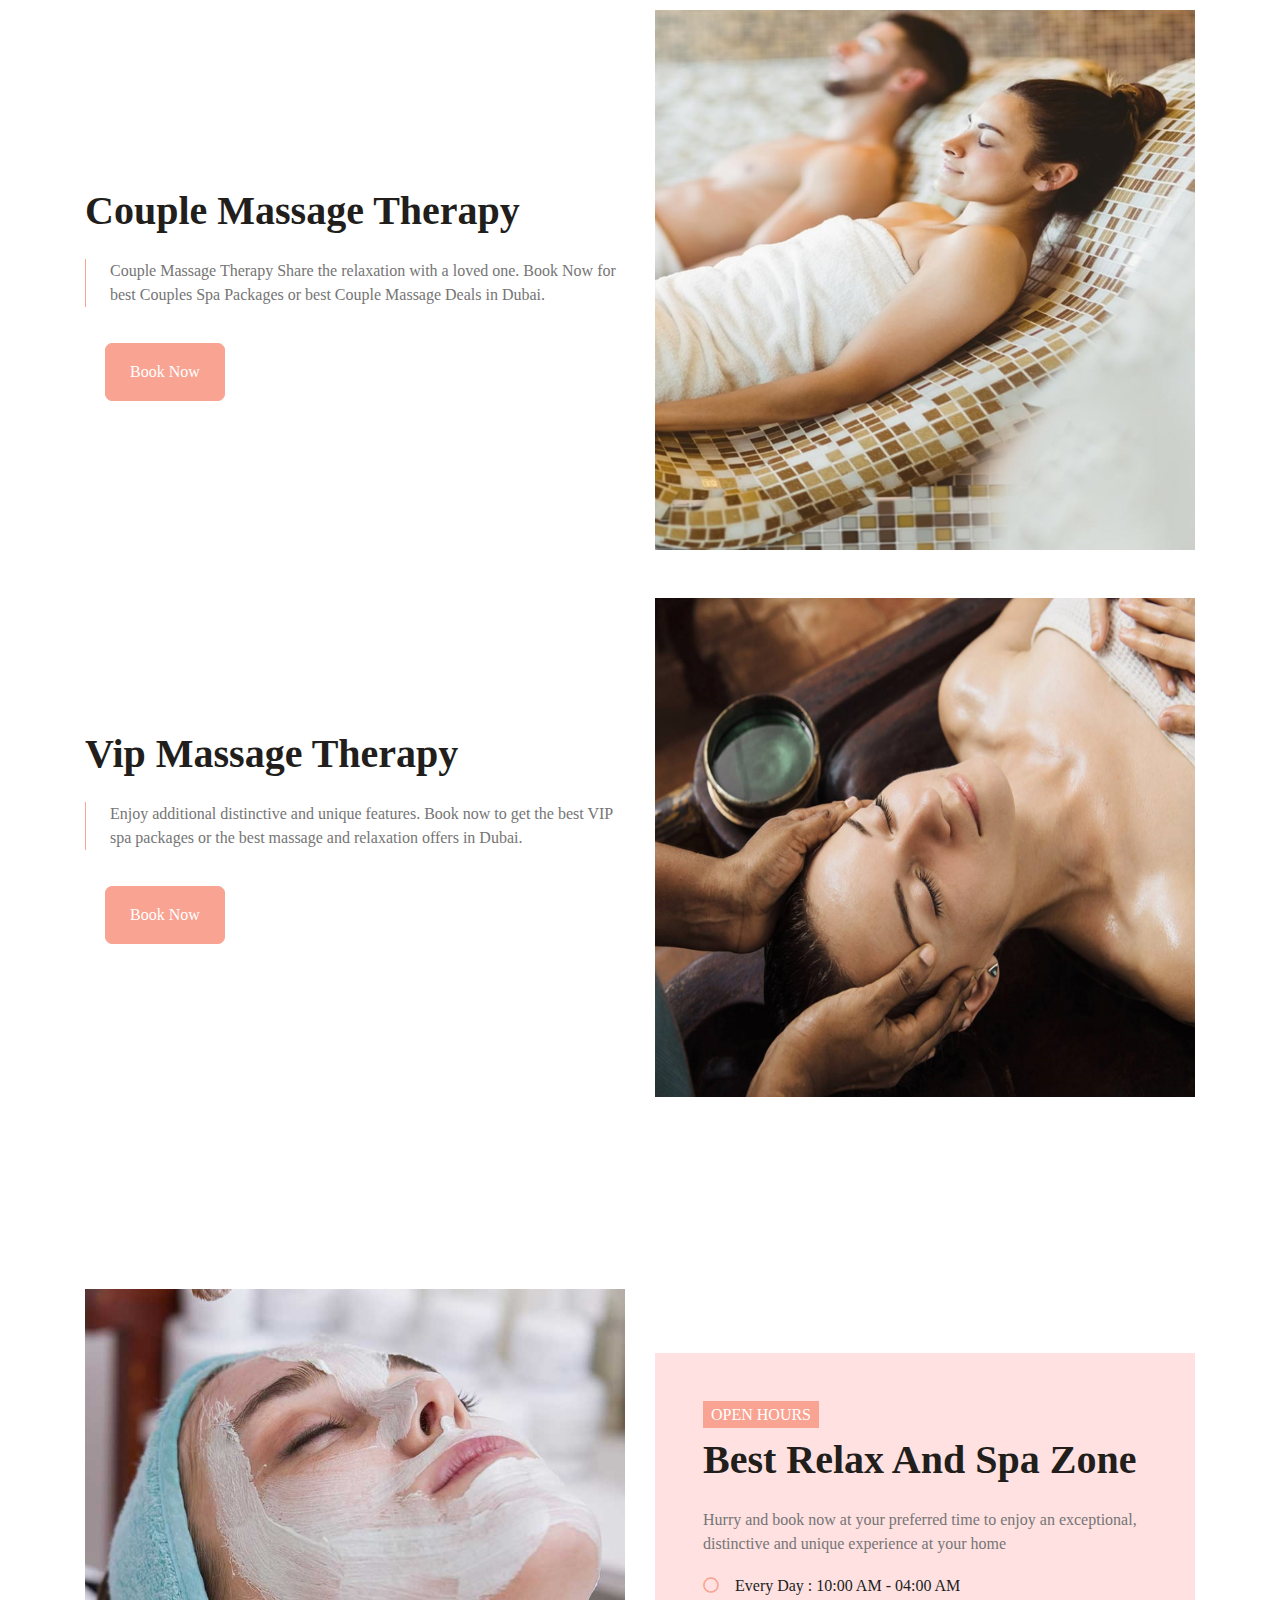
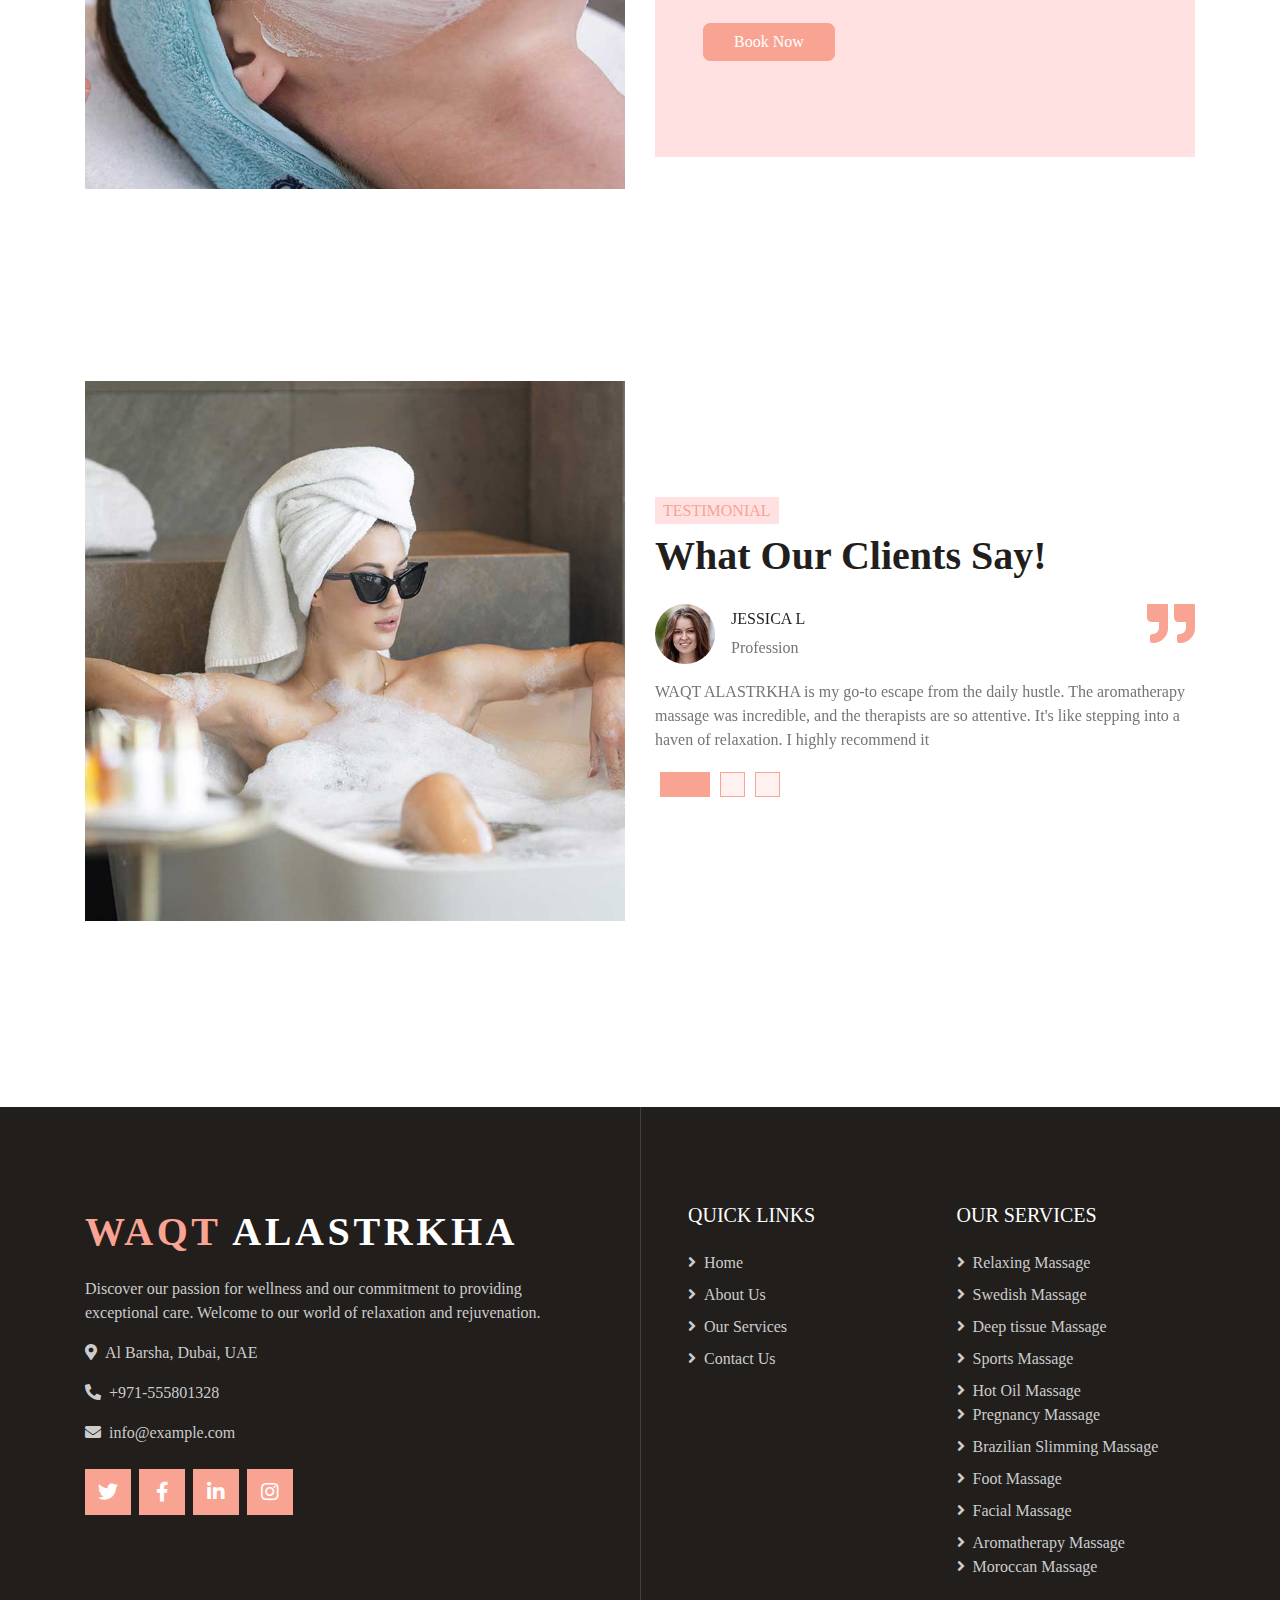
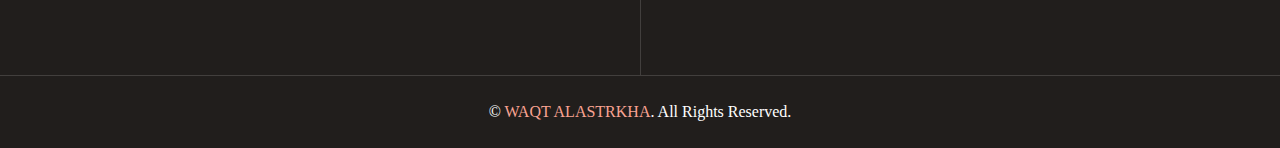
==== commit d3d46bae: "logo and inf update" ====
--- a/about.html
+++ b/about.html
@@ -3,7 +3,7 @@
 
 <head>
     <meta charset="utf-8">
-    <title>Relaxation time - Home spa</title>
+    <title>WAQT ALASTRKHA - SPA</title>
     <meta content="width=device-width, initial-scale=1.0" name="viewport">
 
 
@@ -67,7 +67,7 @@
     <div class="container-fluid p-0">
         <nav class="navbar navbar-expand-lg bg-white navbar-light py-3 py-lg-0 px-lg-5">
             <img href="index.html" class="navbar-brand ml-lg-3">
-              <a href="index.html" style="justify-content: center;">  <img id="logo" src="img/logooo.png" >
+            <a href="index.html" style="justify-content: center;">  <img id="logo" src="img/logo.png" >
             </a>
             <button type="button" class="navbar-toggler" data-toggle="collapse" data-target="#navbarCollapse">
                 <span class="navbar-toggler-icon"></span>
@@ -114,7 +114,7 @@
                 <div class="col-lg-12">
                     <!-- <h6 class="d-inline-block text-primary text-uppercase bg-light py-1 px-2">About Us</h6> -->
                     <h1 class="mb-4" style="text-align: center;">Your Best Spa, Beauty & Skin Care Home Spa</h1>
-                    <p class="pl-4  border-primary" style="text-align: center;">Founded in 2018, Relaxation Time Home Spa set out on a mission to provide mental peace & body relaxation by providing exceptional Spa and Massage offer services at Home or Hotel or at the location of your choice – anywhere, anytime and any place in Dubai. The founders of Relaxation Time Home Spa brought professional and modern spa services from their 20 years of experience to the UAE in 2018. Relaxation Time Home Spa helps relaxing your body and mind through its unique way of providing therapies. We have served over 10,000 customers through our best spa and massage service in Dubai. Relaxation Time Home Spa is the only best Spa and Massage Home in Dubai providing professional massage services in Dubai.</p>
+                    <p class="pl-4  border-primary" style="text-align: center;">Founded in 2018, WAQT ALASTRKHA set out on a mission to provide mental peace & body relaxation by providing exceptional Spa and Massage offer services at Home or Hotel or at the location of your choice – anywhere, anytime and any place in Dubai. The founders of WAQT ALASTRKHA brought professional and modern spa services from their 20 years of experience to the UAE in 2018. WAQT ALASTRKHA helps relaxing your body and mind through its unique way of providing therapies. We have served over 10,000 customers through our best spa and massage service in Dubai. WAQT ALASTRKHA is the only best Spa and Massage Home in Dubai providing professional massage services in Dubai.</p>
                     <div class="row pt-3">
                         <div class="col-6">
                             <div class="bg-light text-center p-4">
@@ -239,7 +239,7 @@
                                 <span>Profession</span>
                             </div>
                         </div>
-                        <p class="m-0">Relaxation Home Spa is my go-to escape from the daily hustle. The aromatherapy massage was incredible, and the therapists are so attentive. It's like stepping into a haven of relaxation. I highly recommend it</p>
+                        <p class="m-0">WAQT ALASTRKHA is my go-to escape from the daily hustle. The aromatherapy massage was incredible, and the therapists are so attentive. It's like stepping into a haven of relaxation. I highly recommend it</p>
                     </div>
                     <div class="position-relative">
                         <i class="fa fa-3x fa-quote-right text-primary position-absolute" style="top: -6px; right: 0;"></i>
@@ -250,7 +250,7 @@
                                 <span>Profession</span>
                             </div>
                         </div>
-                        <p class="m-0">Relaxation Home Spa truly lives up to its name. The staff here is exceptionally welcoming, and the treatments are top-notch. I tried their signature facial, and my skin has never felt better. Can't wait to explore more of their services!</p>
+                        <p class="m-0">WAQT ALASTRKHA truly lives up to its name. The staff here is exceptionally welcoming, and the treatments are top-notch. I tried their signature facial, and my skin has never felt better. Can't wait to explore more of their services!</p>
                     </div>
                     <div class="position-relative">
                         <i class="fa fa-3x fa-quote-right text-primary position-absolute" style="top: -6px; right: 0;"></i>
@@ -262,7 +262,7 @@
                             </div>
                         </div>
                         <p class="m-0">
-                            I had the most serene experience at Relaxation Time Home Spa. From the moment I stepped in, the ambiance was calming. The massage by Emily herself was heavenly. I left feeling rejuvenated and relaxed. I'll be returning for sure!</p>
+                            I had the most serene experience at WAQT ALASTRKHA. From the moment I stepped in, the ambiance was calming. The massage by Emily herself was heavenly. I left feeling rejuvenated and relaxed. I'll be returning for sure!</p>
                     </div>
                 </div>
             </div>
@@ -278,11 +278,11 @@
         <div class="row">
             <div class="col-lg-6 pr-lg-5 mb-5">
                 <a href="index.html" class="navbar-brand">
-                    <h1 class="mb-3 text-white"><span class="text-primary"> Relaxation Time </span> Spa </h1>
+                    <h1 style="letter-spacing: 0.09em;" class="mb-3 text-white"><span class="text-primary"> WAQT  </span> ALASTRKHA </h1>
                 </a>
                 <p>Discover our passion for wellness and our commitment to providing exceptional care. Welcome to our world of relaxation and rejuvenation.</p>
                 <p><i class="fa fa-map-marker-alt mr-2"></i>Al Barsha, Dubai, UAE</p>
-                <p><i class="fa fa-phone-alt mr-2"></i>+9710568640530</p>
+                <p><i class="fa fa-phone-alt mr-2"></i>+971-555801328</p>
                 <p><i class="fa fa-envelope mr-2"></i>info@example.com</p>
                 <div class="d-flex justify-content-start mt-4">
                     <a class="btn btn-lg btn-primary btn-lg-square mr-2" href="#"><i class="fab fa-twitter"></i></a>
@@ -344,7 +344,7 @@
     <div class="container">
         <div class="row">
             <div class="col-md-12 text-center text-md-left mb-3 mb-md-0">
-                <p style="text-align: center;" class="m-0 text-white">&copy; <a href="#">Relaxation Time Spa</a>. All Rights Reserved.</p>
+                <p style="text-align: center;" class="m-0 text-white">&copy; <a href="#">WAQT ALASTRKHA</a>. All Rights Reserved.</p>
             </div>
         </div>
     </div>
@@ -394,7 +394,7 @@
     popupMessage: 'Hello, how can we help you?',
     showPopup: true,
     showOnIE: false,
-    headerTitle: 'Relaxation Home Spa',
+    headerTitle: 'WAQT ALASTRKHA',
     zIndex:9999,
     
 
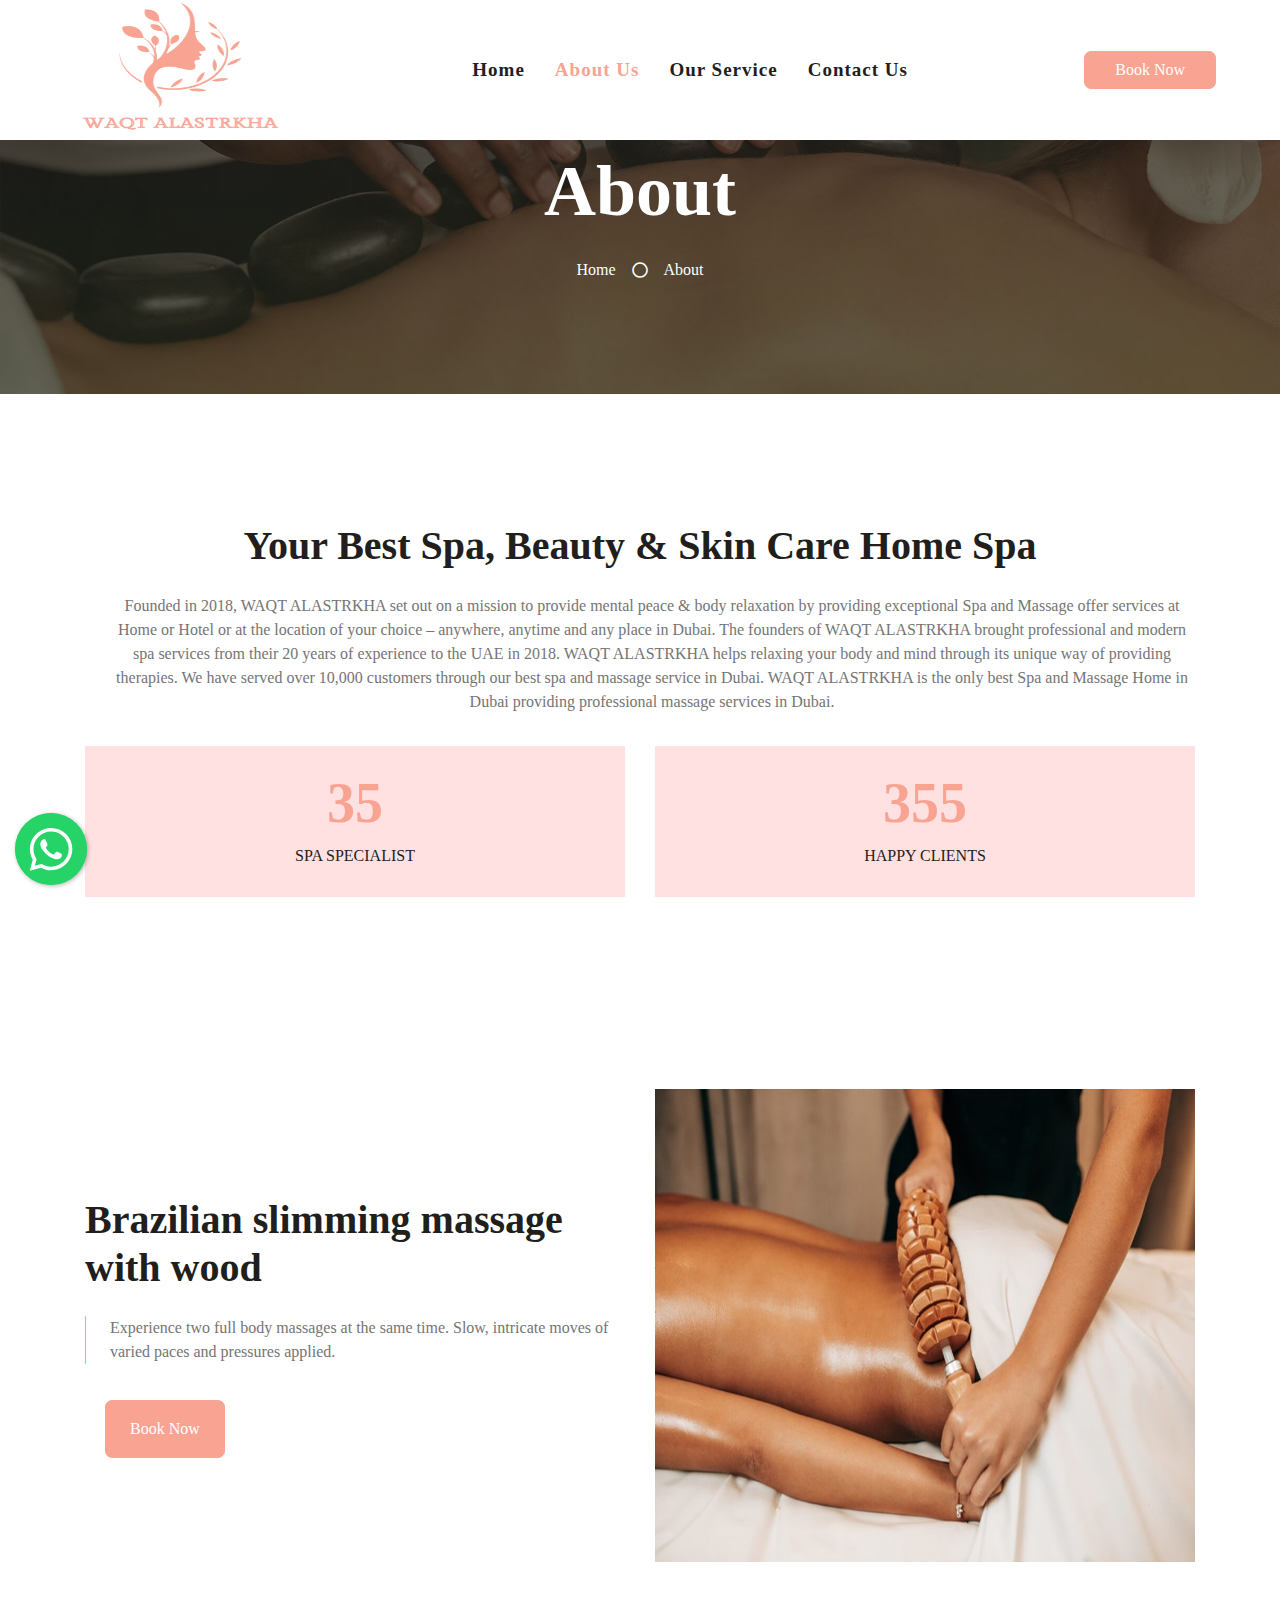
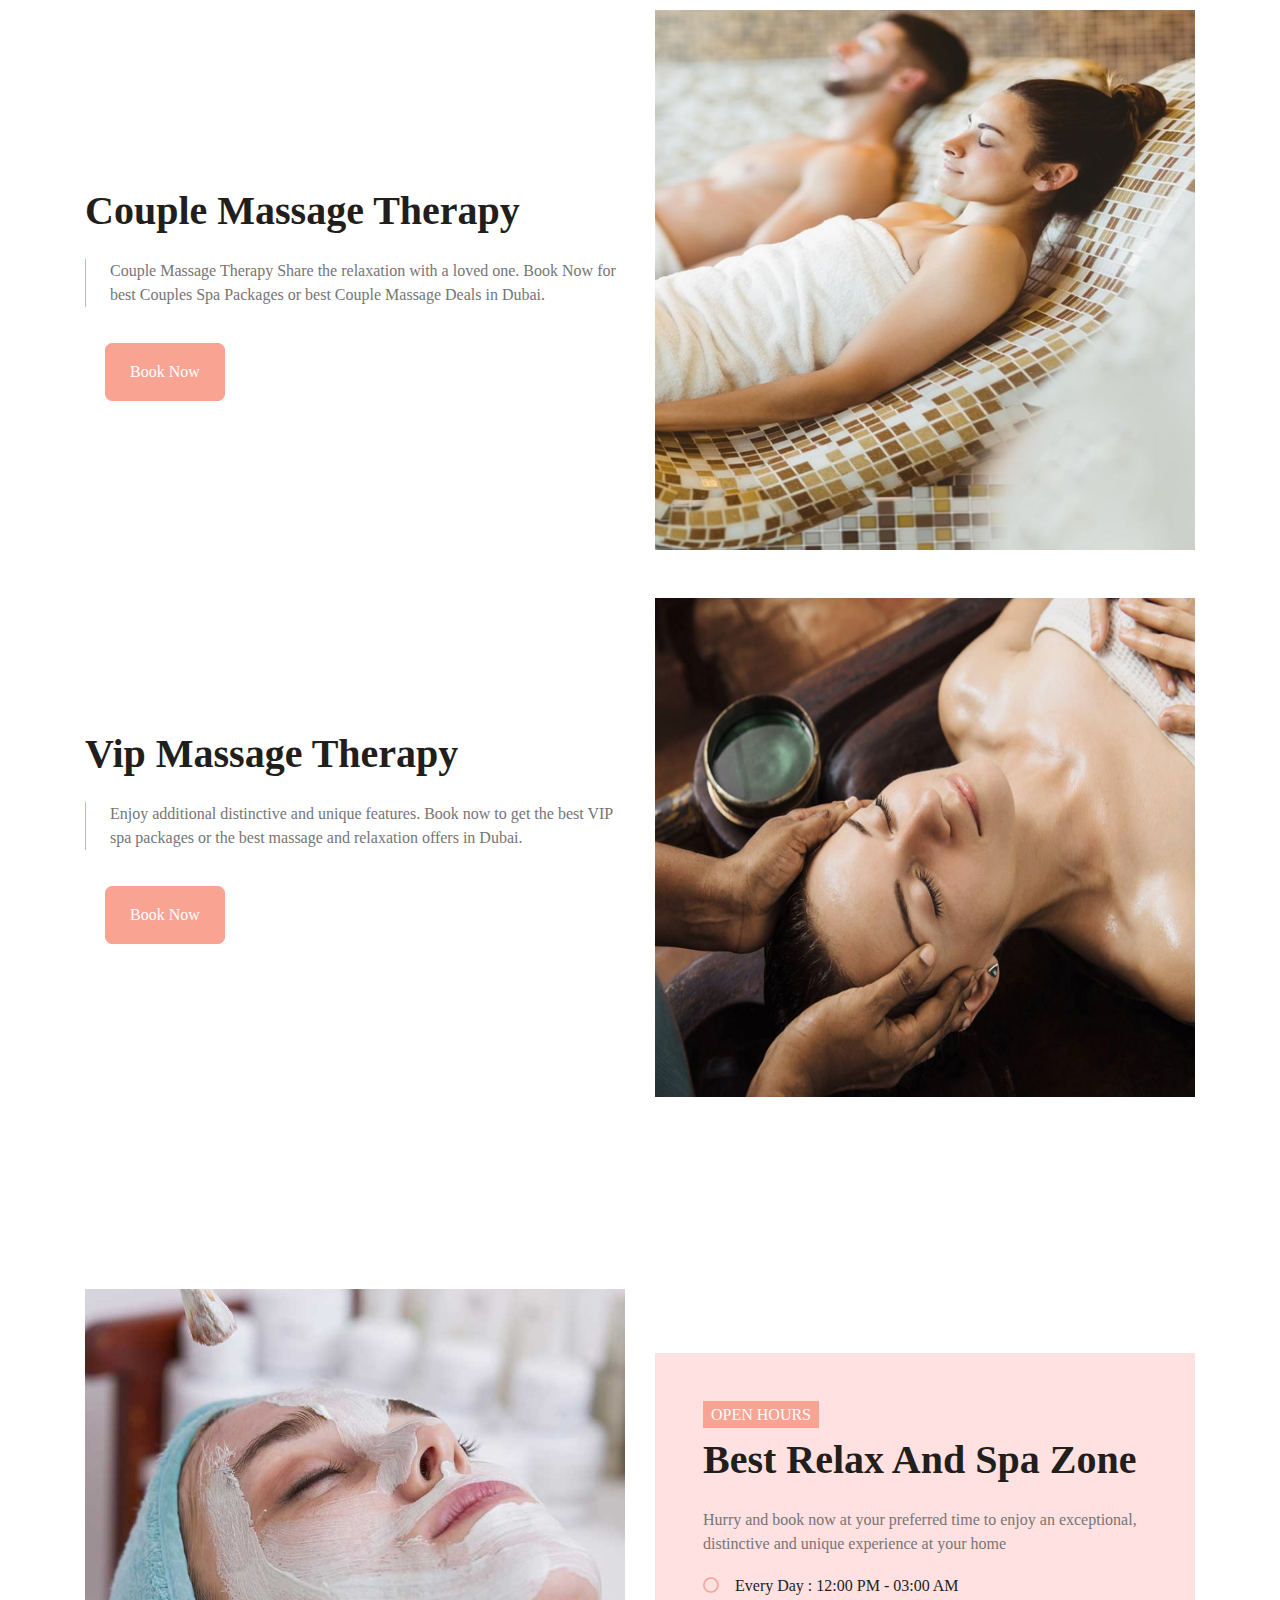
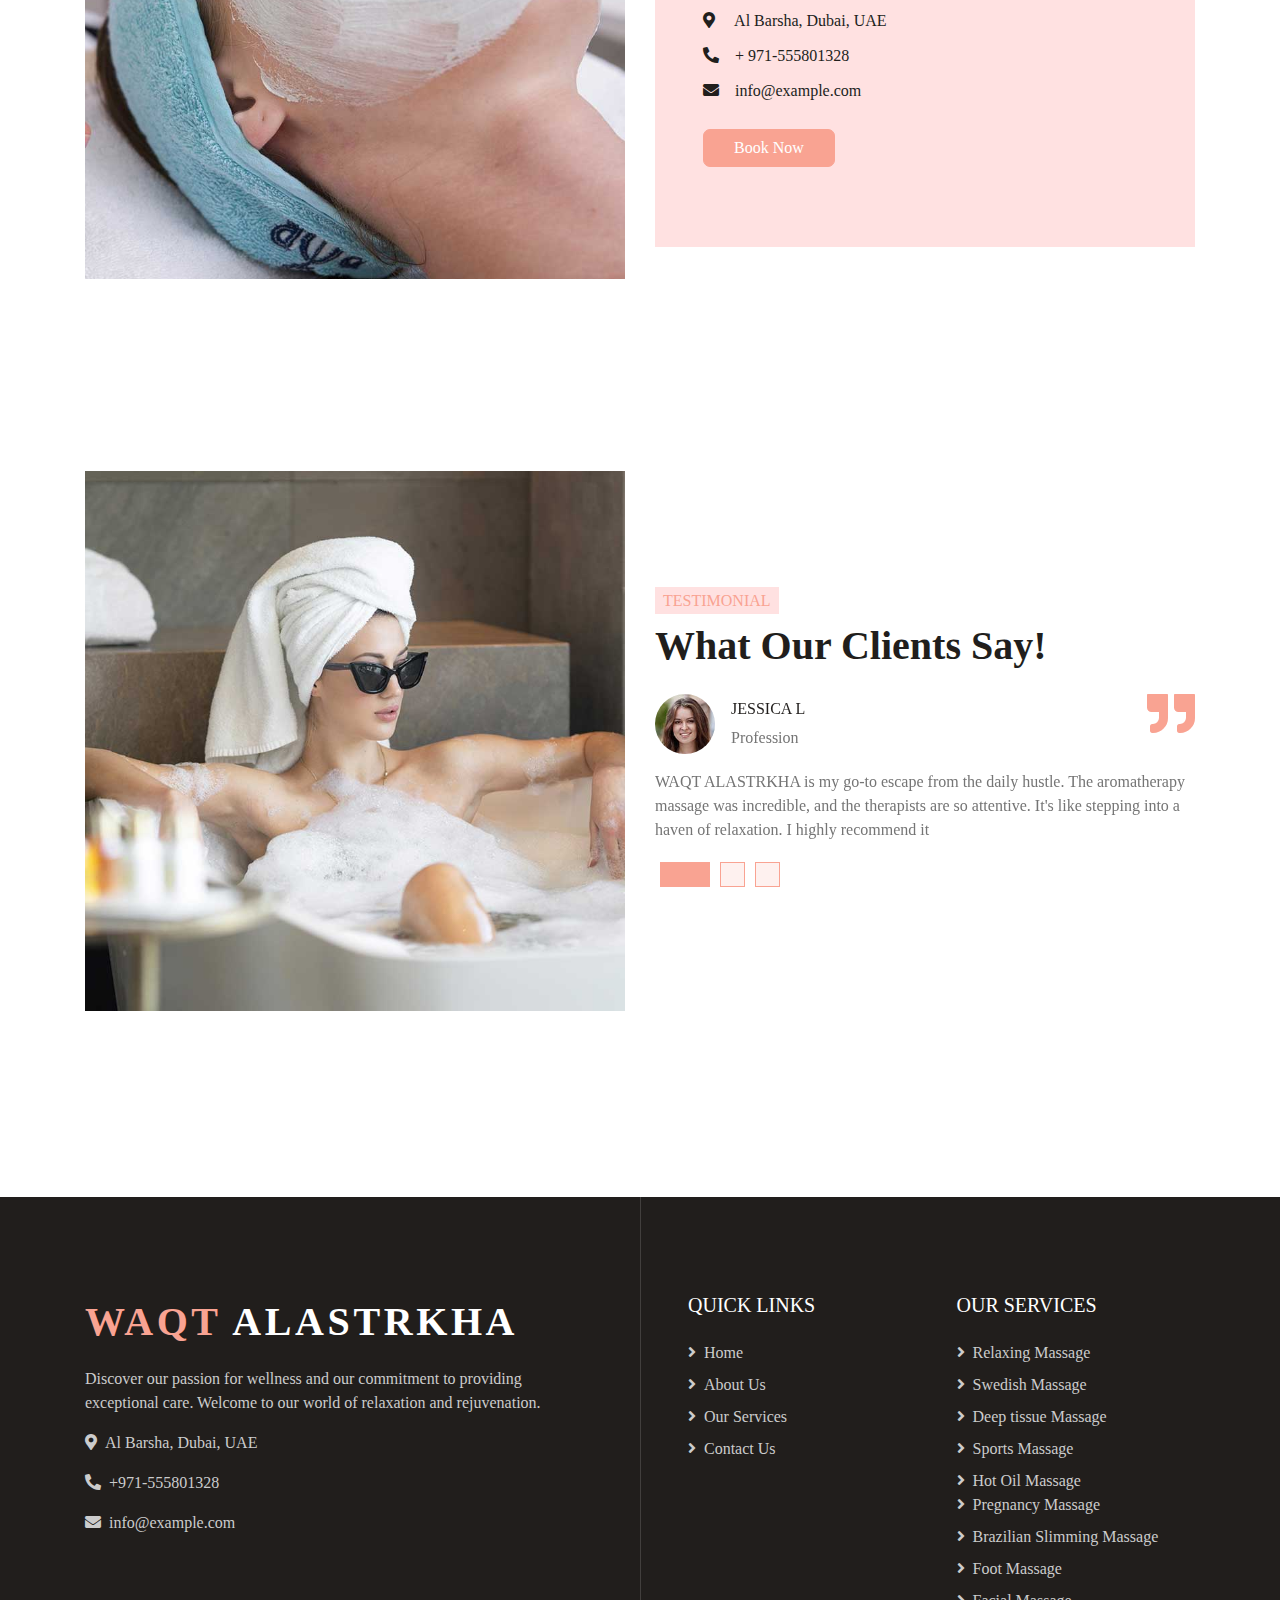
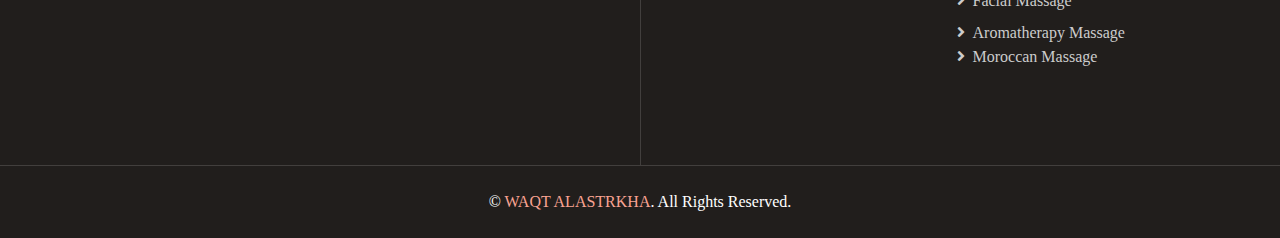
==== commit 1ff6c90f: "whatsapp edit" ====
--- a/about.html
+++ b/about.html
@@ -206,8 +206,10 @@
                     <h1 class="mb-4">Best Relax And Spa Zone</h1>
                     <p>Hurry and book now at your preferred time to enjoy an exceptional, distinctive and unique experience at your home</p>
                     <ul class="list-inline">
-                        <li class="h6 py-1"><i class="far fa-circle text-primary mr-3"></i>Every Day : 10:00 AM - 04:00 AM</li>
-  
+                        <li class="h6 py-1"><i class="far fa-circle text-primary mr-3"></i>Every Day : 12:00 PM - 03:00 AM</li>
+                        <li class="h6 py-1"><i class="fa fa-map-marker-alt mr-3"></i> Al Barsha, Dubai, UAE</li>
+                        <li class="h6 py-1"><i class="fa fa-phone-alt mr-3"></i>+ 971-555801328</li>
+                        <li class="h6 py-1"><i class="fa fa-envelope mr-3"></i>info@example.com</li>
                     </ul>
                     <a href="" class="btn btn-primary mt-2" onclick="openWhatsApp()">Book Now</a>
                 </div>
@@ -284,12 +286,6 @@
                 <p><i class="fa fa-map-marker-alt mr-2"></i>Al Barsha, Dubai, UAE</p>
                 <p><i class="fa fa-phone-alt mr-2"></i>+971-555801328</p>
                 <p><i class="fa fa-envelope mr-2"></i>info@example.com</p>
-                <div class="d-flex justify-content-start mt-4">
-                    <a class="btn btn-lg btn-primary btn-lg-square mr-2" href="#"><i class="fab fa-twitter"></i></a>
-                    <a class="btn btn-lg btn-primary btn-lg-square mr-2" href="#"><i class="fab fa-facebook-f"></i></a>
-                    <a class="btn btn-lg btn-primary btn-lg-square mr-2" href="#"><i class="fab fa-linkedin-in"></i></a>
-                    <a class="btn btn-lg btn-primary btn-lg-square" href="#"><i class="fab fa-instagram"></i></a>
-                </div>
             </div>
             <div class="col-lg-6 pl-lg-5">
                 <div class="row">
@@ -390,14 +386,13 @@
 }
 
 $('#whatsapp').floatingWhatsApp({
-    phone: '5491133359850',
+    phone: '971555801328',
     popupMessage: 'Hello, how can we help you?',
     showPopup: true,
     showOnIE: false,
     headerTitle: 'WAQT ALASTRKHA',
     zIndex:9999,
     
-
 });
         </script>
 </body>
